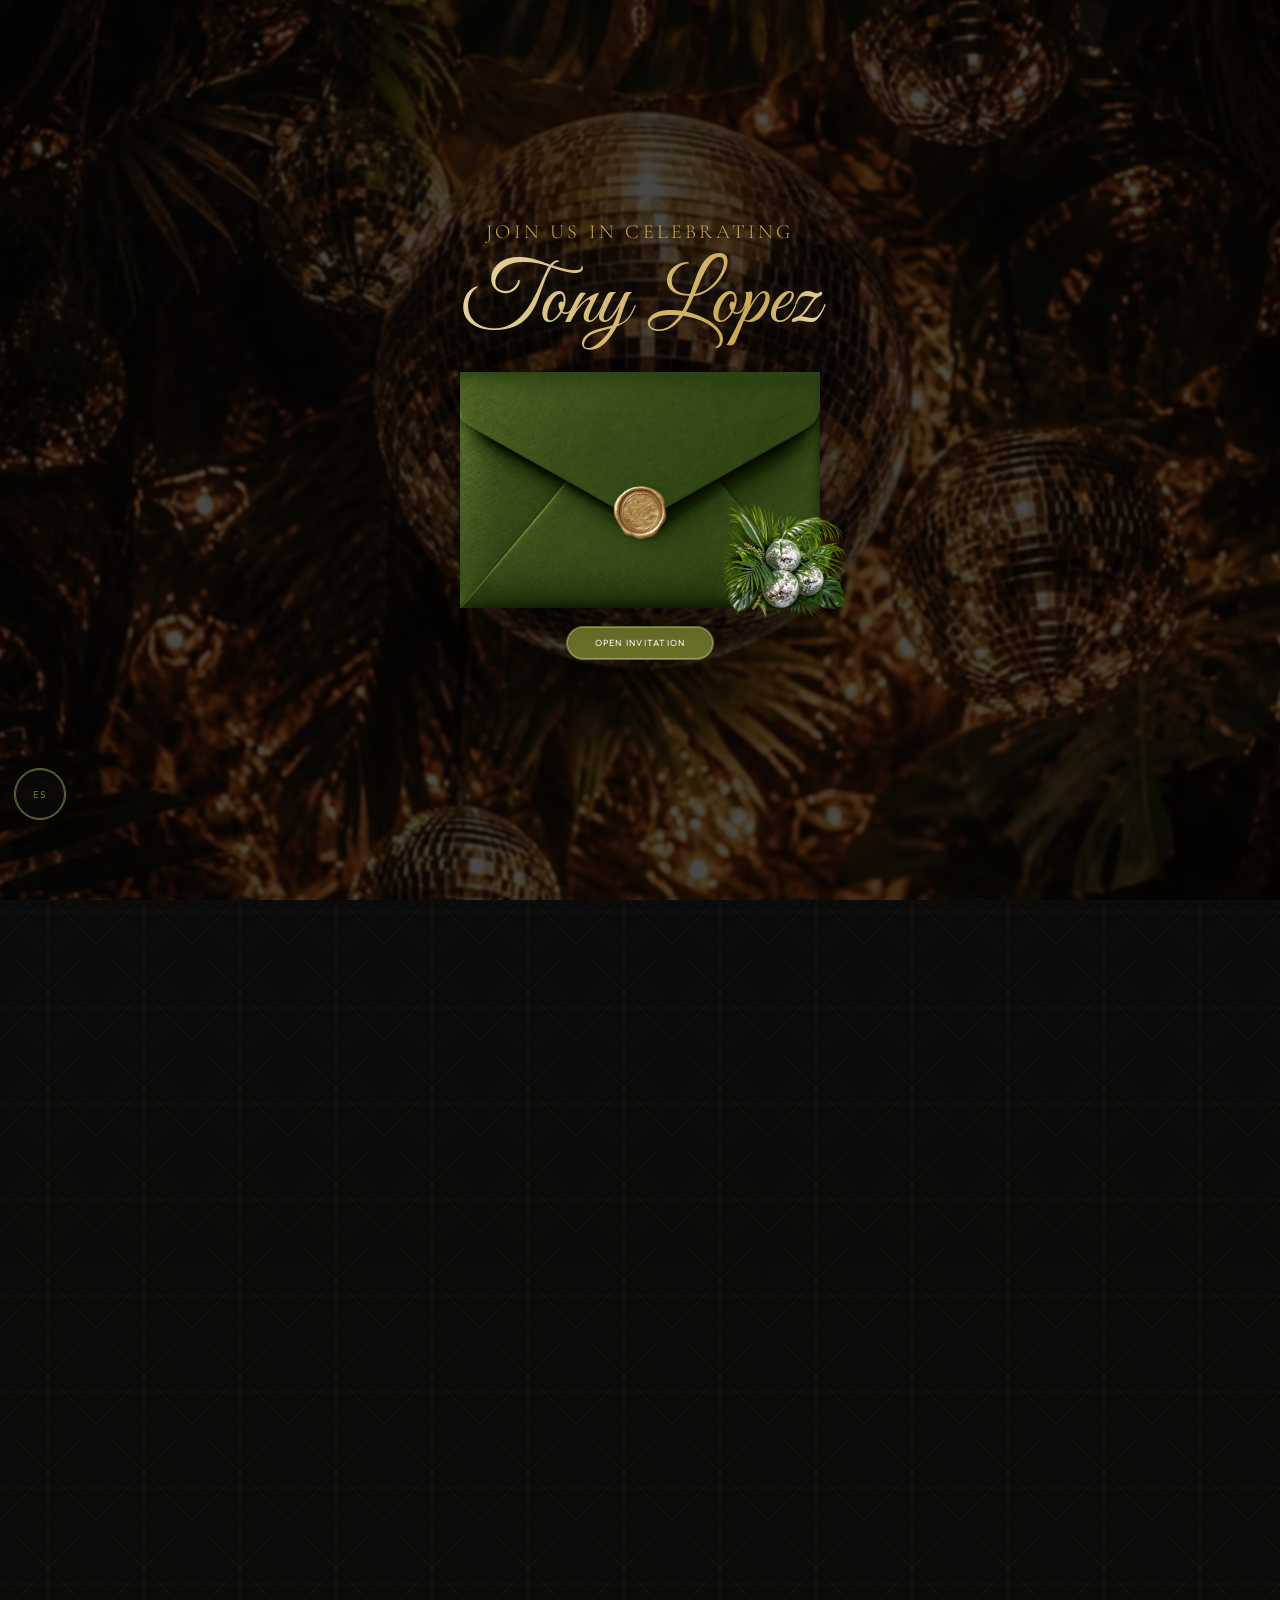
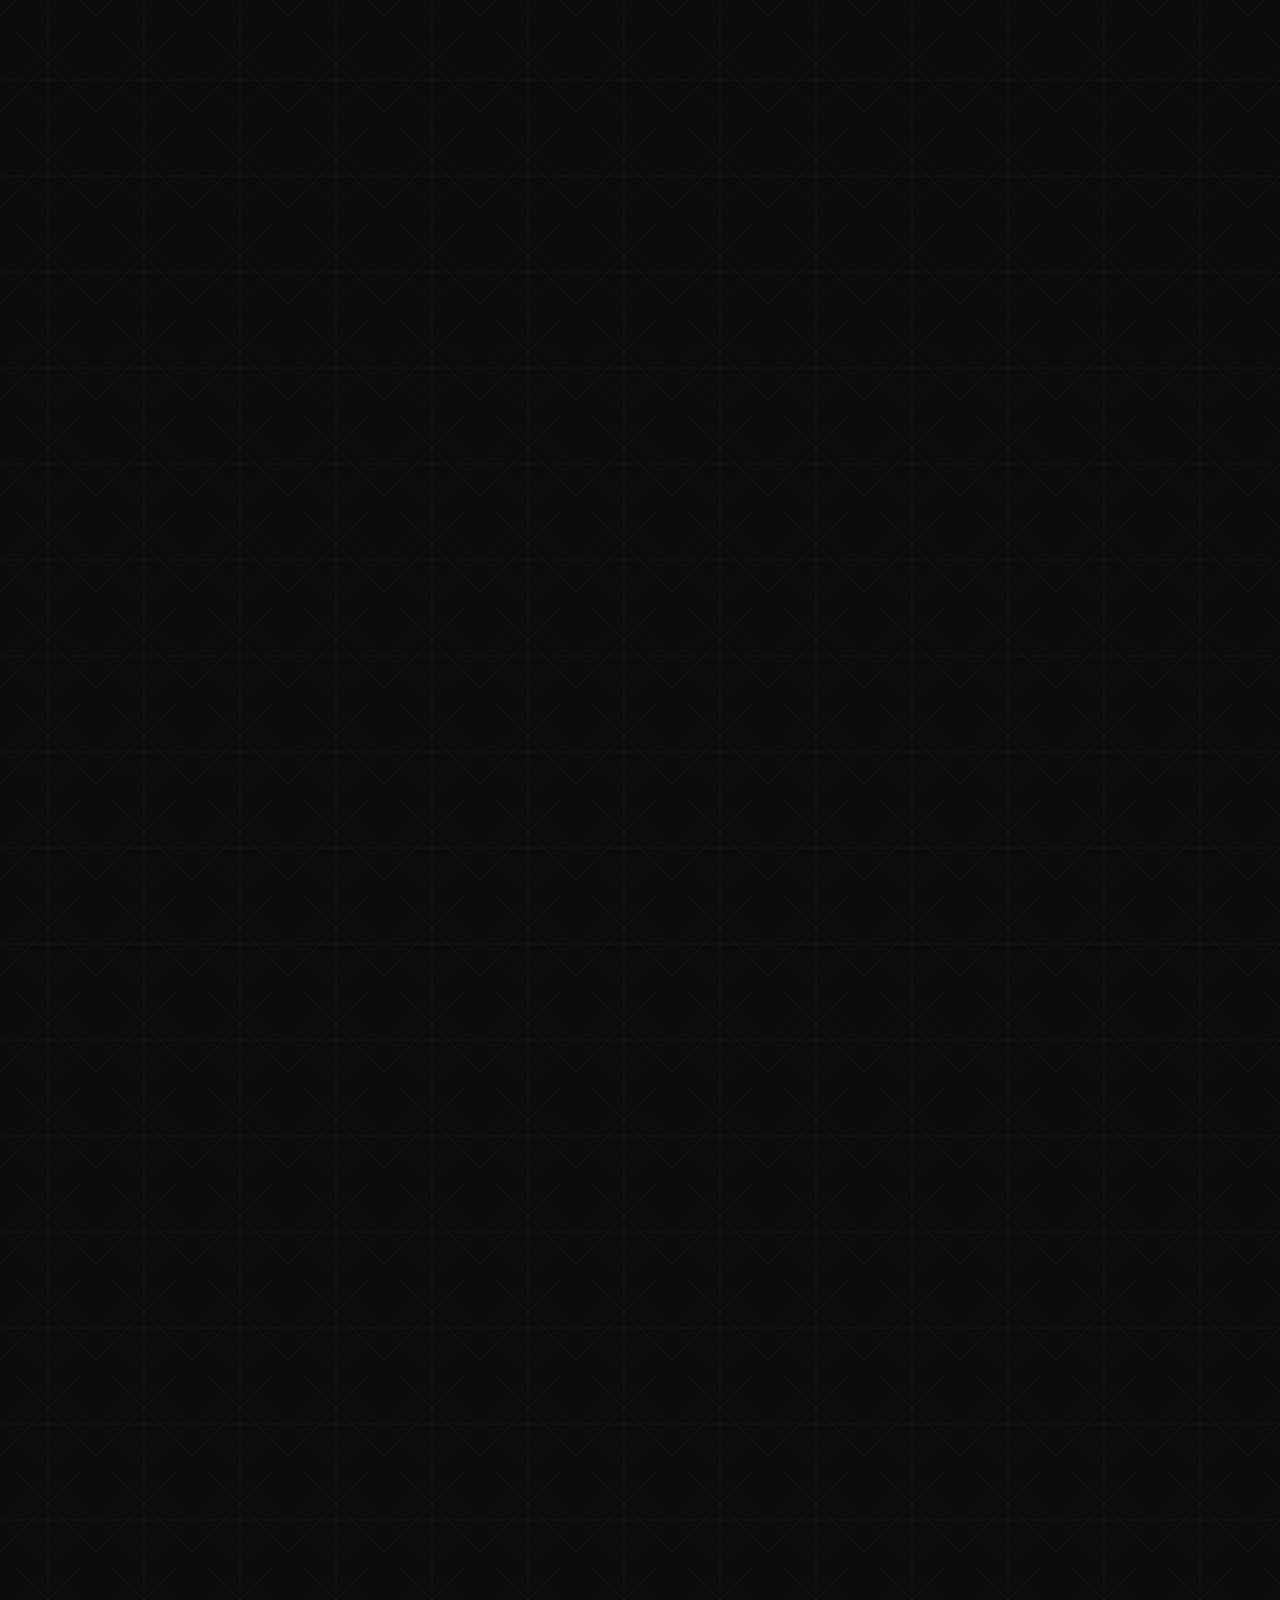
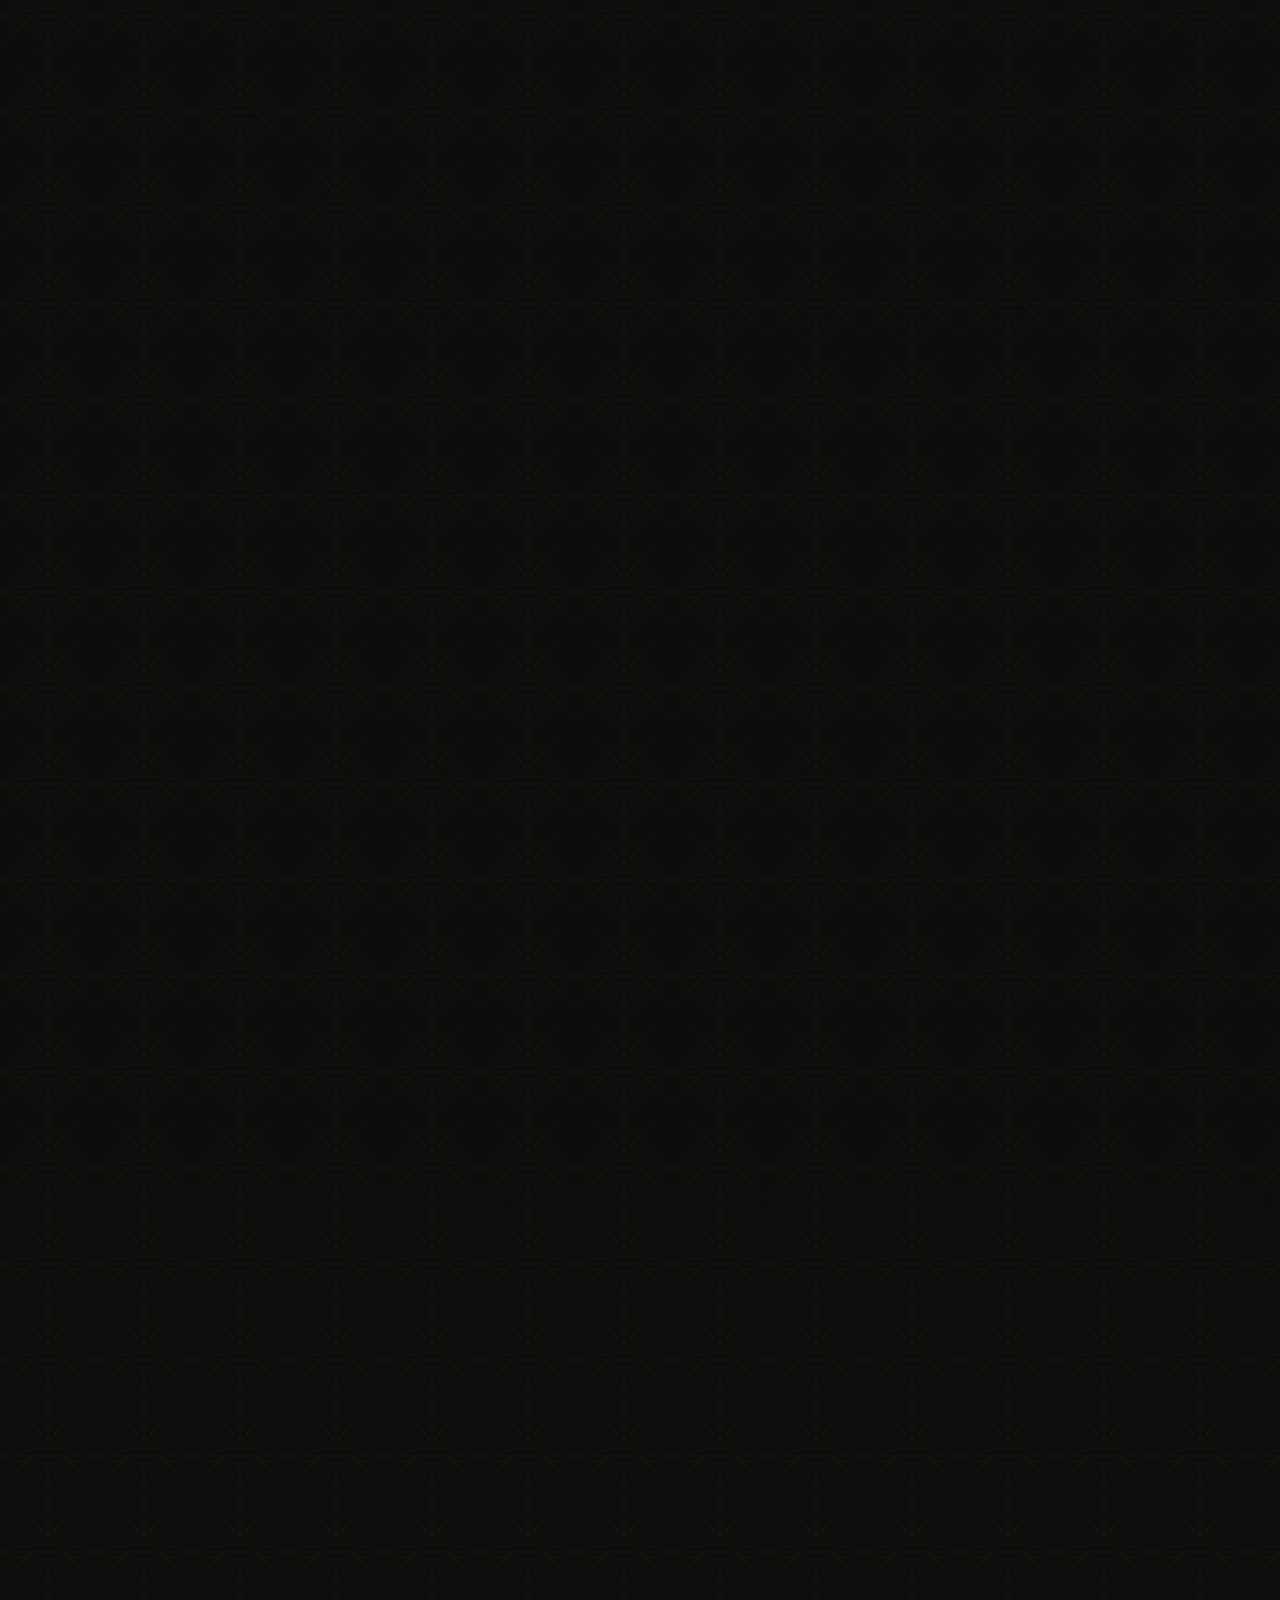
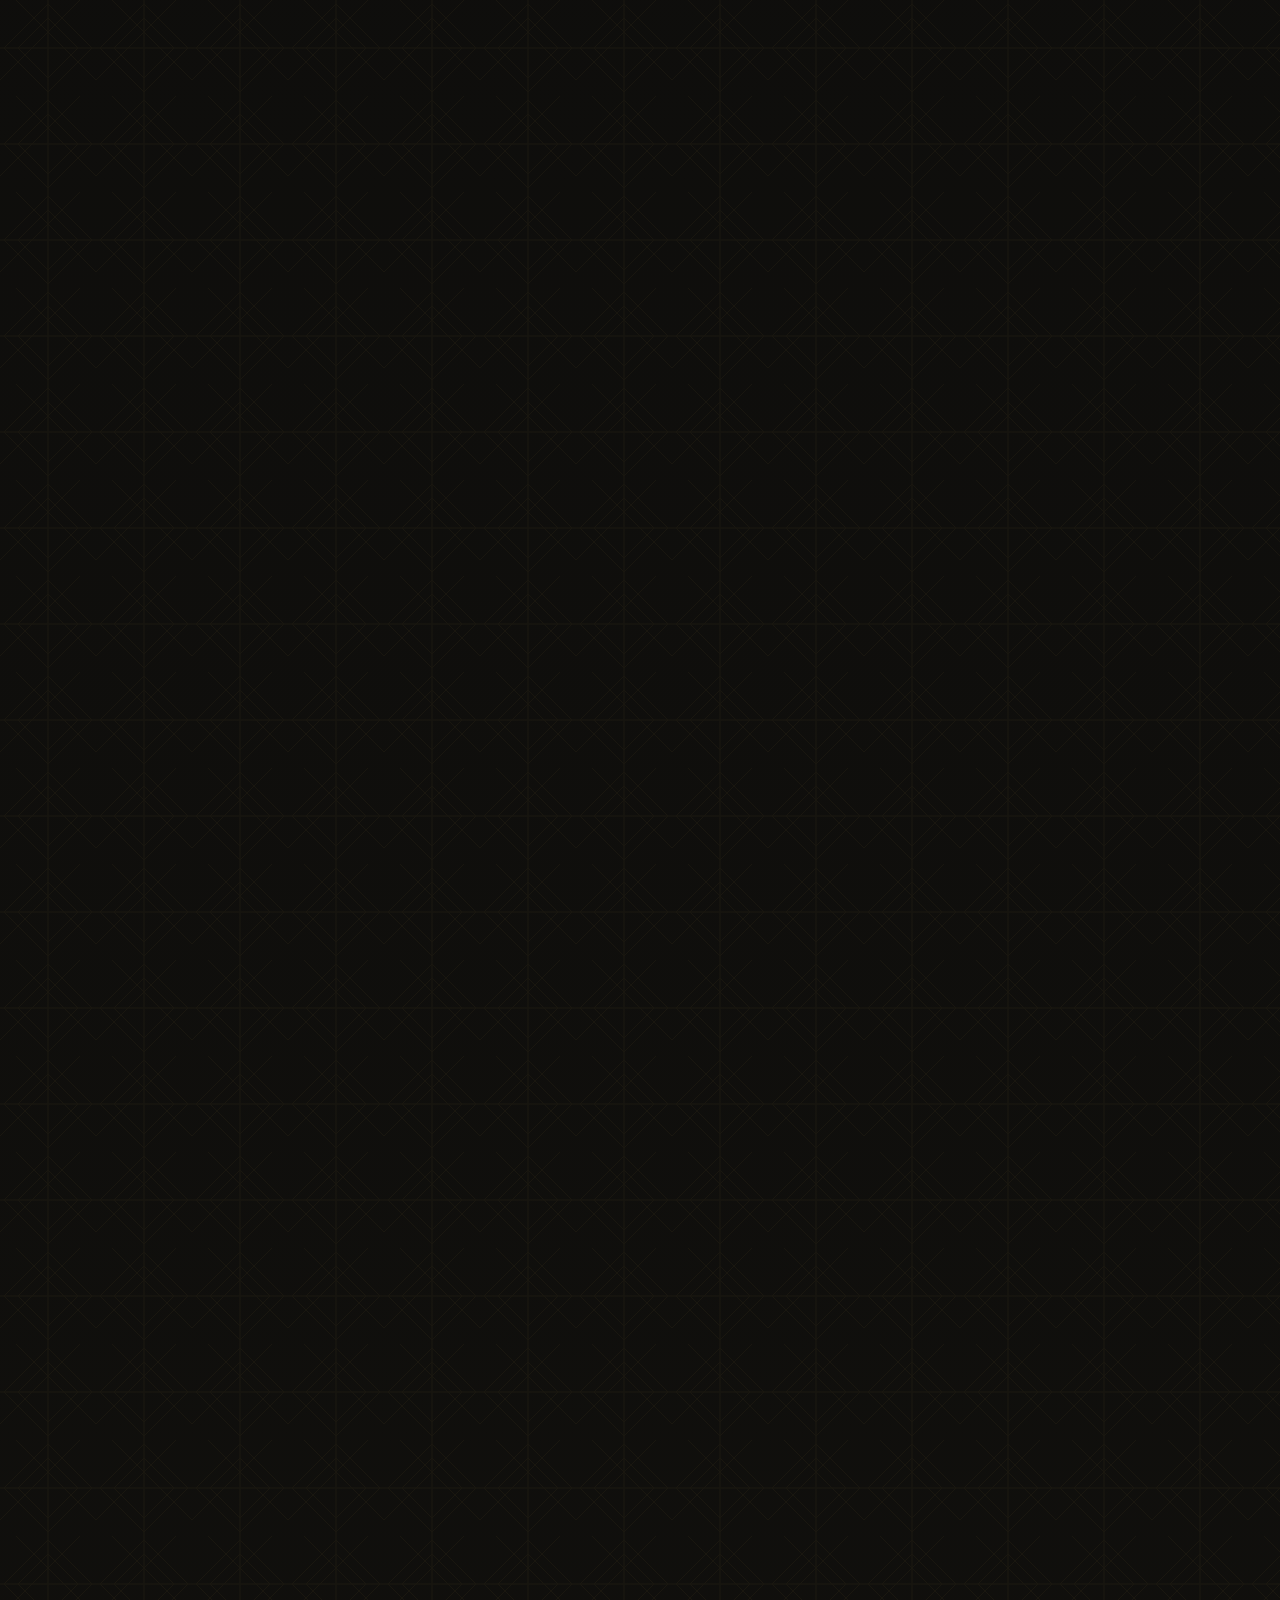
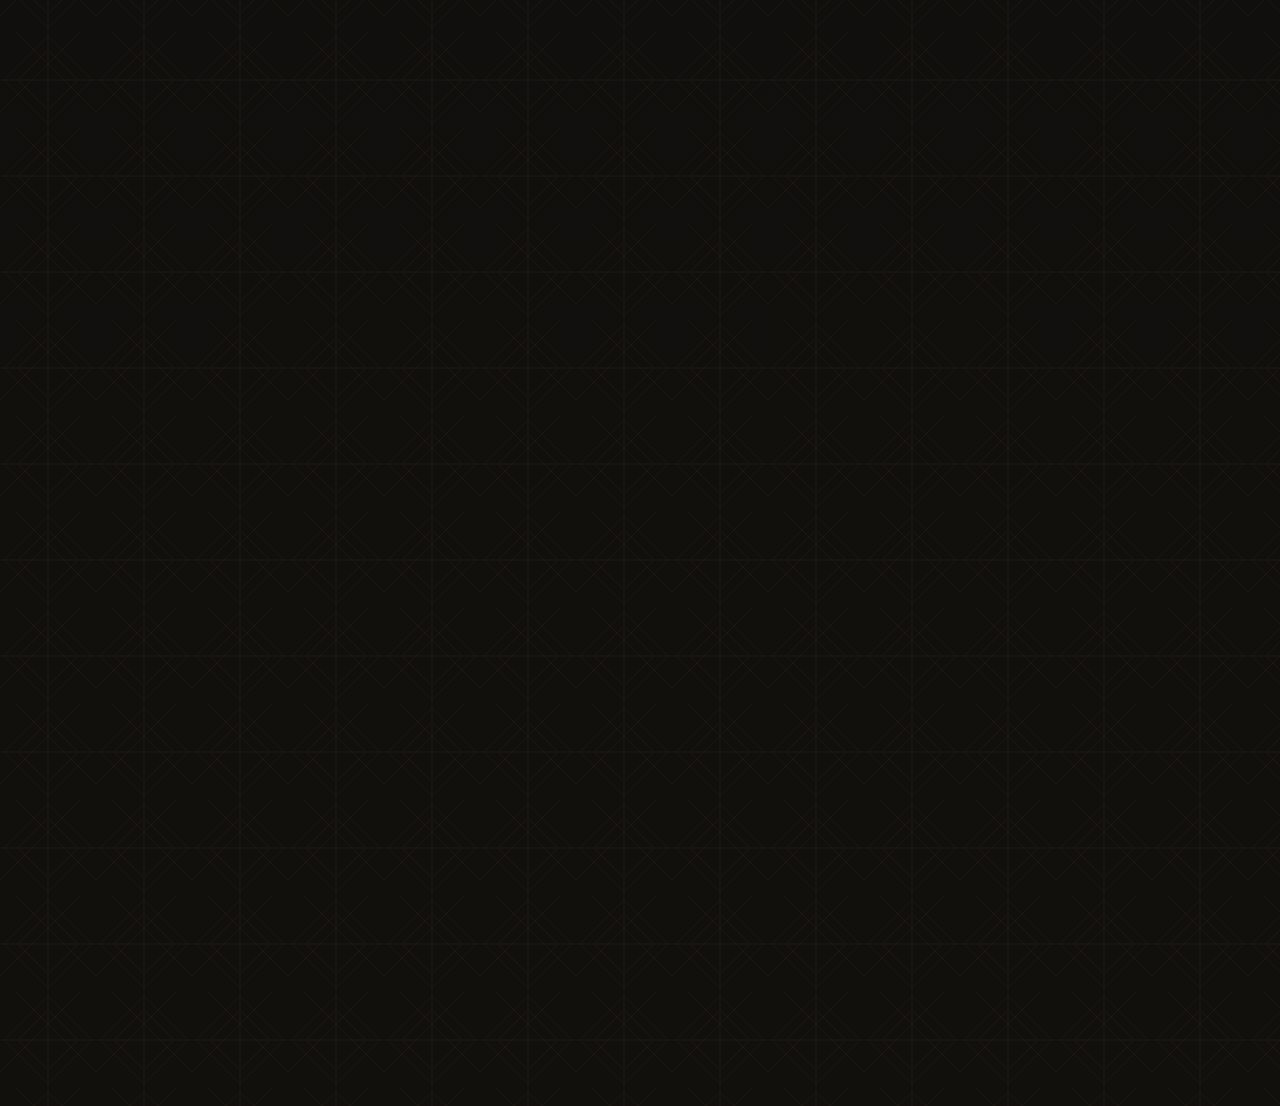
==== index.html @ bfe2ff22 "invitados" ====
<!DOCTYPE html>
<html lang="en">
<head>
    <meta charset="UTF-8">
    <meta name="viewport" content="width=device-width, initial-scale=1.0">
    <meta name="author" content="Two Design">
    <title>Tony Lopez</title>
  <meta name="description" content="Invitación al cumpleaños número 27 de Tony Lopez. Te esperamos el 24 de octubre de 2026 en Tony's Home, Clermont, Florida.">

  <!-- Open Graph (WhatsApp, Facebook) -->
  <meta property="og:title" content="Happy Birthday Tony">
  <meta property="og:description" content="Join us as we celebrate Tony Lopez’s 27th birthday on October 24, 2026">
  <meta property="og:image" content="https://images.pexels.com/photos/39740604/pexels-photo-39740604.png">
  <meta property="og:image:type" content="image/jpeg">
  <meta property="og:url" content="https://tonylopez.thetwodesign.com">
  <meta property="og:type" content="website">

  <!-- Twitter/X -->
  <meta name="twitter:card" content="summary_large_image">
  <meta name="twitter:title" content="Happy Birthday Tony">
  <meta name="twitter:description" content="Join us as we celebrate Tony Lopez’s 27th birthday on October 24, 2026">

    <link rel="preconnect" href="https://fonts.googleapis.com">
    <link rel="preconnect" href="https://fonts.gstatic.com" crossorigin>
    <link href="https://fonts.googleapis.com/css2?family=Cormorant+Garamond:ital,wght@0,300;0,400;0,500;0,600;1,300;1,400&amp;family=Great+Vibes&amp;family=Outfit:wght@300;400;500;600&amp;display=swap" rel="stylesheet">
    <link rel="stylesheet" href="https://cdnjs.cloudflare.com/ajax/libs/font-awesome/6.5.2/css/all.min.css" crossorigin="anonymous" referrerpolicy="no-referrer">
    <script src="https://cdn.lordicon.com/lordicon.js"></script>
    <link rel="stylesheet" href="styles.css">
</head>
<body>
    <!-- PORTADA -->
    <section class="portada" id="portada">
        <div class="portada-fondo"></div>
        <div class="portada-contenido">
            <p class="portada-subtitulo" data-i18n="portada_kicker">Acompáñanos a celebrar a</p>
            <h1 class="portada-nombre-principal">Tony Lopez</h1>
            <button type="button" class="portada-sobre-btn" id="portada-envelope-trigger" aria-label="Abrir invitación desde el sobre">
                <img src="images/ENVGATSBY.png" alt="Sobre de invitación" class="portada-sobre-img">
                <img src="images/FH.png" alt="Decoración sobre la invitación" class="portada-fh-img">
            </button>
            <button class="portada-boton" id="btn-abrir" data-i18n="portada_boton">Abrir invitación</button>
        </div>
    </section>

    <!-- CONTENIDO -->
    <main class="invitacion" id="invitacion">
        
        <!-- Hero Invitado -->
        <section class="hero-invitado" id="hero-invitado">
            <div class="hero-invitado-fondo"></div>
            <div class="hero-invitado-contenido">
                <div class="scroll-hint" id="scroll-hint">
                    <span class="scroll-hint-text" data-i18n="scroll_hint">Desliza hacia abajo</span>
                </div>
            </div>
        </section>

        <section class="section names-editorial fade-in-element" id="names">
            <div class="names-grid">
                <div class="names-block">
                    <div class="name-lines">
                        <div>Tony</div>
                        <div>Lopez</div>
                    </div>
                </div>

                <div class="date-vertical">
                        <span>24</span>
                        <span>10</span>
                        <span>26</span>
                </div>
            </div>

                    <p class="names-text" data-i18n="names_text">Veintisiete años de sueños, aprendizajes y momentos inolvidables. Quiero celebrar este nuevo capítulo rodeado de las personas que hacen mi vida más especial.</p>
            <img src="images/FV.png" alt="Decoración de la invitación" class="invitado-decoracion-img">
            <div class="invitado-tarjeta event-card">
                <div class="invitado-contenido">
                    <p class="invitado-mensaje" data-i18n="invitado_mensaje">Qué alegría celebrar contigo</p>
                    <p class="invitado-nombre" id="nombre-invitado">Kayla</p>
                    <p class="invitado-lugares" data-i18n-template="invitado_lugares">Guardamos un lugar para ti: <span id="numero-lugares">1 adulto</span><span id="texto-lugares"></span></p>
                </div>
            </div>
        </section>

        <!-- Sección Invitado -->
        <!-- Cuenta Regresiva -->
        <section class="section countdown-section" id="countdown">
            <div class="countdown-fondo"></div>
            <div class="countdown-overlay"></div>
            <div class="section-inner">
                <h2 class="countdown-titulo" data-i18n="countdown_titulo_simple">¡Solo falta!</h2>
                <div class="countdown" id="countdown-timer">
                    <div class="countdown-item">
                        <span class="countdown-number" id="days">00</span>
                        <span class="countdown-label" data-i18n="countdown_dias">Días</span>
                    </div>
                    <div class="countdown-separator">·</div>
                    <div class="countdown-item">
                        <span class="countdown-number" id="hours">00</span>
                        <span class="countdown-label" data-i18n="countdown_horas">Horas</span>
                    </div>
                    <div class="countdown-separator">·</div>
                    <div class="countdown-item">
                        <span class="countdown-number" id="minutes">00</span>
                        <span class="countdown-label" data-i18n="countdown_min">Min</span>
                    </div>
                    <div class="countdown-separator">·</div>
                    <div class="countdown-item">
                        <span class="countdown-number" id="seconds">00</span>
                        <span class="countdown-label" data-i18n="countdown_seg">Seg</span>
                    </div>
                </div>
                <a href="https://calendar.google.com/calendar/render?action=TEMPLATE&amp;text=Tony%20Lopez%27s%2027th%20Birthday&amp;dates=20261024T160000/20261024T200000&amp;ctz=America%2FNew_York&amp;details=Tony%20Lopez%27s%2027th%20birthday&amp;location=3029%20Ambersweet%20Pl%2C%20Clermont%2C%20FL%2034711" target="_blank" class="btn-calendar" data-i18n="btn_calendar">
                    Agregar al calendario
                </a>
            </div>
        </section>

        <section class="section bendiciones-section visible is-visible" id="bendiciones" style="--reveal-order: 3;">
            <div class="bendiciones-fondo"></div>
            <div class="events-overlay"></div>
            <div class="bendiciones-tarjeta">
                <img src="images/FH.png" alt="Decoración de cumpleaños" class="bendiciones-fh-img">
                <div class="bendiciones-contenido">
                    <p class="bendiciones-texto" data-i18n="nuevo_texto">¡Tony cumple 27! Vamos a celebrarlo con buena vibra, risas, música y todos los que hacen la vida más divertida.</p>
                    <h2 class="bendiciones-nombre" data-i18n="nuevo_titulo">¡Brindemos por Tony!</h2>
                </div>
            </div>
        </section>

        <!-- Agenda -->
        <section class="section agenda-section" id="agenda">
            <div class="agenda-panel">
                <h2 class="itinerary-title">
                    <span class="itinerary-inicial">I</span><span class="itinerary-resto">tinerario</span>
                </h2>

                <div class="agenda-itinerary">
                    <article class="itinerary-item">
                        <div class="itinerary-icon" aria-hidden="true"><lord-icon src="https://cdn.lordicon.com/ltzchyzq.json" trigger="loop" stroke="light" colors="primary:#B7C85A,secondary:#F5EDD6"></lord-icon></div>
                        <p class="itinerary-name" data-i18n="itinerary_item_1">Cócteles de bienvenida</p>
                        <p class="itinerary-time">4:00 PM - 4:30 PM</p>
                        <p class="itinerary-divider" aria-hidden="true">|</p>
                    </article>

                    <article class="itinerary-item">
                        <div class="itinerary-icon" aria-hidden="true"><lord-icon src="https://cdn.lordicon.com/yvgmrqny.json" trigger="loop" stroke="light" colors="primary:#B7C85A,secondary:#F5EDD6"></lord-icon></div>
                        <p class="itinerary-name" data-i18n="itinerary_item_2">Formalidades - Brindis de celebración</p>
                        <p class="itinerary-time">4:30 PM - 5:00 PM</p>
                        <p class="itinerary-divider" aria-hidden="true">|</p>
                    </article>

                    <article class="itinerary-item">
                        <div class="itinerary-icon" aria-hidden="true"><lord-icon src="https://cdn.lordicon.com/uxkdjajd.json" trigger="loop" stroke="light" colors="primary:#B7C85A,secondary:#F5EDD6"></lord-icon></div>
                        <p class="itinerary-name" data-i18n="itinerary_item_3">Servicio de cena</p>
                        <p class="itinerary-time">5:00 PM</p>
                        <p class="itinerary-divider" aria-hidden="true">|</p>
                    </article>

                    <article class="itinerary-item">
                        <div class="itinerary-icon" aria-hidden="true"><lord-icon src="https://cdn.lordicon.com/jjqwsavk.json" trigger="loop" stroke="light" colors="primary:#B7C85A,secondary:#F5EDD6"></lord-icon></div>
                        <p class="itinerary-name" data-i18n="itinerary_item_4">Baile</p>
                        <p class="itinerary-time">5:30 PM</p>
                        <p class="itinerary-divider" aria-hidden="true">|</p>
                    </article>

                    <article class="itinerary-item">
                        <div class="itinerary-icon" aria-hidden="true"><lord-icon src="https://cdn.lordicon.com/xvtustao.json" trigger="loop" stroke="light" colors="primary:#B7C85A,secondary:#F5EDD6"></lord-icon></div>
                        <p class="itinerary-name" data-i18n="itinerary_item_5">Corte del pastel</p>
                        <p class="itinerary-time">6:00 PM</p>
                        <p class="itinerary-divider" aria-hidden="true">|</p>
                    </article>

                    <article class="itinerary-item">
                        <div class="itinerary-icon" aria-hidden="true"><lord-icon src="https://cdn.lordicon.com/jjqwsavk.json" trigger="loop" stroke="light" colors="primary:#B7C85A,secondary:#F5EDD6"></lord-icon></div>
                        <p class="itinerary-name" data-i18n="itinerary_item_6">Baile</p>
                        <p class="itinerary-time">6:15 PM - 8:00 PM</p>
                        <p class="itinerary-divider" aria-hidden="true">|</p>
                    </article>

                    <article class="itinerary-item">
                        <div class="itinerary-icon" aria-hidden="true"><lord-icon src="https://cdn.lordicon.com/jbbaiwhg.json" trigger="loop" stroke="light" colors="primary:#B7C85A,secondary:#F5EDD6"></lord-icon></div>
                        <p class="itinerary-name">Despedida</p>
                        <p class="itinerary-time">8:00 PM</p>
                    </article>
                </div>
            </div>
        </section>

        <section class="section section-separador" id="separador-itinerario" aria-label="Separador visual">
                    <img src="images/FS1.jpeg" alt="Separador visual" class="separador-foto-img" loading="lazy">
        </section>

        <!-- Recepción -->
        <section class="section events-section" id="events">
            <div class="events-fondo"></div>
            <div class="events-overlay"></div>
            <div class="events-container">
                <div class="events-script-shield" hidden></div>
                <div class="event-card" hidden>
                    <div class="event-icon zoom-in-element">
                        <img src="images/VENUE.png" alt="Lugar de bendición" class="event-photo-icon">
                    </div>
                    <h3 class="event-titulo" data-i18n="evento1_titulo">
                        <span class="event-inicial">B</span><span class="event-resto">endición del Negocio</span>
                    </h3>
                    <p class="event-time">1:00 PM</p>
                    <p class="event-lugar" data-i18n="evento1_lugar">Tony's Home</p>
                    <p class="event-direccion">3029 Ambersweet Pl, Clermont, FL 34711, United States</p>
                    <p class="event-note" data-i18n="event_note">Por favor, estaciona al borde de la calle frente a la casa. Si se llena, estaciona en la casa club y llama a Tony al 646 462 0346 para que pase por ti.</p>
                    <a href="https://maps.app.goo.gl/omoCm7fXArRfcXnv6" target="_blank" class="btn-location" data-i18n="btn_location">Ver ubicación</a>
                </div>

                <div class="event-card">
                    <div class="event-icon zoom-in-element" hidden>
                        <img src="images/VENUE2.png" alt="Lugar de celebración" class="event-photo-icon" hidden>
                    </div>
                    <h3 class="event-titulo" data-i18n="evento2_titulo">
                        <span class="event-inicial">R</span><span class="event-resto">ecepción</span>
                    </h3>
                    <p class="event-time">4:00 PM</p>
                    <p class="event-lugar">Tony's Home</p>
                    <p class="event-direccion">3029 Ambersweet Pl, Clermont, FL 34711, United States</p>
                    <p class="event-note" data-i18n="event_note">Por favor, estaciona al borde de la calle frente a la casa. Si se llena, estaciona en la casa club y llama a Tony al 646 462 0346 para que pase por ti.</p>
                    <a href="https://maps.app.goo.gl/omoCm7fXArRfcXnv6" target="_blank" class="btn-location" data-i18n="btn_location">Ver ubicación</a>
                </div>
            </div>
        </section>

        <!-- Código de vestimenta -->
        <section class="section dresscode-section" id="dresscode">
            <div class="dresscode-fondo"></div>
            <div class="events-overlay"></div>
            <div class="section-inner dresscode-inner">
                <img src="images/FV.png" alt="Decoración de la invitación" class="dresscode-fv-img">
                <div class="dresscode-gifts-block" id="dresscode-block">
                    <img src="images/DRESSCODE.png" alt="Icono código de vestimenta" class="dresscode-icon">
                    <h2 class="dresscode-title" data-i18n="dresscode_title">Código de vestimenta</h2>

                    <p class="dresscode-text" data-i18n="dresscode_text">Esta noche merece tu mejor versión. Te invitamos a vestir en Gala Formal para celebrar juntos este gran momento.</p>
                    <a href="https://www.pinterest.com/search/pins/?q=great%20gatsby%20party%20outfits&rs=typed" target="_blank" rel="noopener noreferrer" class="btn-dresscode hidden" data-i18n="btn_dresscode" aria-hidden="true" tabindex="-1">Ideas de Vestuario</a>
                </div>

                <div class="dresscode-gifts-block" id="gifts">
                    <div class="itinerary-icon" aria-hidden="true"><lord-icon src="https://cdn.lordicon.com/mylmgesm.json" trigger="loop" stroke="light" colors="primary:#B7C85A,secondary:#F5EDD6"></lord-icon></div>
                    <h2 class="gifts-title" data-i18n="gifts_title">
                        <span class="gifts-title-inicial">R</span><span class="gifts-title-resto">egalo</span>
                    </h2>

                    <p class="gifts-text" data-i18n="gifts_text">Tu presencia es el mejor regalo. Si deseas obsequiarle algo a Tony, cualquier detalle elegido con cariño será recibido con mucha alegría.</p>
                </div>
            </div>
        </section>

        <section class="section section-separador" id="separador-regalos" aria-label="Separador visual">
                    <img src="images/FS2.jpeg" alt="Separador visual" class="separador-foto-img" loading="lazy">
        </section>

        <section class="section album-section events-section" id="album">
            <div class="events-fondo"></div>
            <div class="events-overlay"></div>
            <div class="section-inner album-inner">
                <h2 class="album-title" data-i18n="album_title">
                    <span class="album-title-inicial">Á</span><span class="album-title-resto">lbum</span>
                    <span class="album-title-space"></span>
                    <span class="album-title-inicial">D</span><span class="album-title-resto">igital</span>
                </h2>
                <p class="album-text" data-i18n="album_text">Revive cada momento especial, sube tus fotos y comparte los recuerdos de este gran día.</p>
                <div class="album-qr">
                    <img src="https://api.qrserver.com/v1/create-qr-code/?size=500x500&amp;margin=10&amp;data=https%3A%2F%2Fdrive.google.com%2Fdrive%2Ffolders%2F1IuFrhKXi-MfUAtAPEb81woQ77HHS5Rht%3Fusp%3Ddrive_link" alt="QR Álbum Digital" class="album-qr-img">
                    <p class="album-qr-label" data-i18n="album_qr_label">Escanea para abrir</p>
                    <a href="https://drive.google.com/drive/folders/1IuFrhKXi-MfUAtAPEb81woQ77HHS5Rht?usp=drive_link" target="_blank" class="btn-album" data-i18n="btn_album">Subir fotos</a>
                </div>
                <div class="playlist-media-wrap">
                    <article class="playlist-block">
                        <h2 class="playlist-title" data-i18n="playlist_title">
                            <span class="playlist-title-inicial">P</span><span class="playlist-title-resto">laylist</span>
                        </h2>
                        <p class="playlist-text" data-i18n="playlist_text">Ayúdame a crear la playlist perfecta para esta noche. Agrega esa canción que no puede faltar.</p>
                        <a href="https://open.spotify.com/playlist/2GyheRDXc03NrWmDrMn8om?si=b7db4a553e364def&amp;pt=3bb9fa47842256525ff44198a8adc826" target="_blank" class="btn-playlist" data-i18n="btn_playlist">Agregar canción</a>
                    </article>
                </div>
            </div>
        </section>

        <section class="section section-separador" id="separador-wishes" aria-label="Separador visual">
                    <img src="images/FS3.jpeg" alt="Separador visual" class="separador-foto-img" loading="lazy">
        </section>

        <!-- Buenos Deseos -->
        <section class="section wishes-section" id="wishes-section">
            <div class="wishes-fondo"></div>
            <div class="events-overlay"></div>
            <div class="section-inner wishes-inner">
                <div class="wishes-icon zoom-in-element" hidden>
                    <lord-icon src="https://cdn.lordicon.com/okgbpdra.json" trigger="loop" stroke="light" colors="primary:#6B7228,secondary:#F5EDD6"></lord-icon>
                </div>

                <h2 class="wishes-title" data-i18n="wishes_title">
                    <span class="wishes-title-inicial">B</span><span class="wishes-title-resto">uenos</span>
                    <span class="wishes-title-space"></span>
                    <span class="wishes-title-inicial">D</span><span class="wishes-title-resto">eseos</span>
                </h2>

                <p class="wishes-text" data-i18n="wishes_text">Déjale a Tony un mensaje bonito para recordar siempre esta celebración.</p>

                <div class="wishes-actions">
                    <div class="wishes-buttons">
                        <button type="button" class="btn-wish-toggle" onclick="toggleWishForm()" data-i18n="btn_wish_open">Déjame tu deseo</button>
                        <button type="button" class="btn-wish-toggle" onclick="toggleWishes()" data-i18n="btn_wish_read">Leer buenos deseos</button>
                    </div>

                    <div id="wish-form-panel" class="wish-panel hidden">
                        <form id="wish-form" class="wish-form" onsubmit="return submitWish(event)">
                            <div class="wish-field">
                                <label for="wish-name" data-i18n="wish_label_nombre">Nombre</label>
                                <input type="text" id="wish-name" name="name" placeholder="Tu nombre" data-i18n-placeholder="wish_placeholder_nombre" required>
                            </div>
                            <div class="wish-field">
                                <label for="wish-message" data-i18n="wish_label_deseo">Deseo</label>
                                <textarea id="wish-message" name="message" placeholder="Escribe tu mensaje" data-i18n-placeholder="wish_placeholder_deseo" rows="5" required></textarea>
                            </div>
                            <button type="submit" class="btn-wish-submit" data-i18n="btn_wish_submit">Enviar deseo</button>
                            <p id="wish-status" class="wish-status" aria-live="polite"></p>
                        </form>
                    </div>

                    <div id="wishes" class="wishes-list hidden">
                        <p class="wishes-empty">Aún no hay deseos. Sé el primero en dejarme uno.</p>
                    </div>
                </div>
                <img src="images/FH.png" alt="Decoración de la invitación" class="wishes-rsvp-fv-img">
            </div>
        <!-- Confirmación de Asistencia -->
            <div class="section-inner rsvp-inner">
                <div class="rsvp-panel">
                    <!--
                    <div class="rsvp-icon zoom-in-element">
                        <lord-icon src="https://cdn.lordicon.com/unkasvor.json" trigger="loop" stroke="light" colors="primary:#C9A84C,secondary:#E8D5A3"></lord-icon>
                    </div>
                    -->

                    <h2 class="rsvp-title" data-i18n="rsvp_title">
                        <span class="rsvp-title-palabra">
                            <span class="rsvp-title-inicial">C</span><span class="rsvp-title-resto">onfirmar</span>
                        </span>
                        <span class="rsvp-title-space"></span>
                        <span class="rsvp-title-palabra">
                            <span class="rsvp-title-inicial">A</span><span class="rsvp-title-resto">sistencia</span>
                        </span>
                    </h2>

                    <p class="rsvp-intro" data-i18n="rsvp_intro">Será genial contar contigo en la celebración de Tony. Por favor, confirma antes del 9 de octubre.</p>

                    <form id="rsvp-form" class="rsvp-form" novalidate>
                        <div class="form-group">
                            <label for="rsvp-name">Nombre del invitado</label>
                            <input type="text" id="rsvp-name" name="name" value="Nombre del Invitado" readonly>
                        </div>

                        <div class="form-group">
                            <p class="rsvp-label" data-i18n="rsvp_label_asistencia">Asistirás</p>
                            <div class="rsvp-response-group">
                                <label class="rsvp-radio-option" for="rsvp-response-yes">
                                    <input type="radio" id="rsvp-response-yes" name="attendance" value="yes">
                                    <span data-i18n="rsvp_si">Sí, con mucho gusto</span>
                                </label>
                                <label class="rsvp-radio-option" for="rsvp-response-no">
                                    <input type="radio" id="rsvp-response-no" name="attendance" value="no">
                                    <span data-i18n="rsvp_no">No, lamentablemente no podré</span>
                                </label>
                            </div>
                        </div>

                        <div class="form-group" id="guest-count-wrapper" style="display: none;">
                            <label for="guest-count" data-i18n="rsvp_label_pases">Passes</label>
                            <select id="guest-count" name="guests">
                                <option value="1">1 adulto</option>
                                <option value="2">2 adultos</option>
                                <option value="3">3 adultos</option>
                                <option value="4">4 adultos</option>
                                <option value="5">5 adultos</option>
                                <option value="6">6 adultos</option>
                            </select>
                        </div>

                        <button type="submit" class="btn-rsvp" id="rsvp-submit" data-i18n="btn_rsvp">Confirmar asistencia</button>
                    </form>

                    <div id="rsvp-success" class="rsvp-success rsvp-final-container" style="display: none;">
                        <p id="rsvp-final-message">Gracias por confirmar tu asistencia. Este mensaje quedará visible de forma permanente.</p>
                    </div>
                </div>
            </div>
        </section>

         <section class="section section-separador section-separador-rotativo" id="separador-rotativo" aria-label="Separador visual rotativo" data-rotativo-images="images/FR1.jpeg,images/FR2.jpeg,images/FR3.jpeg,images/FR4.jpeg" data-rotativo-positions="50% center,50% center,50% center,50% center">
             <img src="images/FR1.jpeg" alt="Separador visual" class="separador-foto-img" loading="lazy">
        </section>

        <section id="frase-final" class="section final-cierre-section">
            <div class="final-cierre-fondo"></div>
            <div class="events-overlay"></div>
            <div class="section-inner final-cierre-inner">
                <article class="frase-card">
                <p class="frase-texto" data-i18n="frase_final">27 años, muchas historias y toda una vida por disfrutar. ¡Que siga la celebración!</p>
                </article>
            </div>
        </section>

        <div class="trayectoria-lightbox" id="trayectoria-lightbox" aria-hidden="true">
            <button type="button" class="trayectoria-lightbox-close" id="trayectoria-lightbox-close" aria-label="Cerrar">&times;</button>
            <button type="button" class="trayectoria-lightbox-nav prev" id="trayectoria-prev" aria-label="Foto anterior">&#10094;</button>
            <img id="trayectoria-lightbox-img" src="" alt="Foto ampliada de Mi Trayectoria">
            <button type="button" class="trayectoria-lightbox-nav next" id="trayectoria-next" aria-label="Foto siguiente">&#10095;</button>
        </div>

        <footer id="footer" class="footer">
            <div id="social-icons">
                <a href="https://wa.me/50236011737" target="_blank" rel="noopener noreferrer" aria-label="WhatsApp">
                    <i class="fab fa-whatsapp"></i>
                </a>
                <a href="https://www.facebook.com/thetwodesign" target="_blank" rel="noopener noreferrer" aria-label="Facebook">
                    <i class="fab fa-facebook"></i>
                </a>
                <a href="https://www.instagram.com/thetwodesign" target="_blank" rel="noopener noreferrer" aria-label="Instagram">
                    <i class="fab fa-instagram"></i>
                </a>
            </div>

            <div class="footer-logo">
                <img id="footer-logo" alt="Logo de la empresa" src="images/logo.png">
            </div>
        </footer>
    </main>

    <div class="music-fab" id="music-fab" aria-live="polite">
        <audio id="musica-audio" loop>
            <source src="audio/cancion.mp3" type="audio/mpeg">
        </audio>
        <button id="musica-btn" class="music-fab-btn" type="button" aria-label="Pausar música" aria-pressed="true">
            <i class="fa-solid fa-volume-high music-fab-icon-on" aria-hidden="true"></i>
            <i class="fa-solid fa-volume-xmark music-fab-icon-off" aria-hidden="true"></i>
        </button>
    </div>

    <script src="config.js"></script>
    <script src="guest-seeds.js"></script>
    <script src="script.js"></script>
    <script type="module" src="database.js"></script>
</body>
</html>
---- styles.css ----
:root {
    --bg: #000000;
    --ink: #0D0D0D;
    --rose: #C9A84C;
    --light: #E8D5A3;
    --rose-dark: #C9A84C;
    --rose-deep: #0a0a0a;
    --gold-1: #E8D5A3;
    --gold-2: #E8D5A3;
    --gold-3: #C9A84C;
    --line: rgba(13, 40, 64, 0.18);
    --card: rgba(255, 255, 255, 0.75);
    --white: #ffffff;
    --title-rose-gradient: linear-gradient(120deg, #C9A84C 0%, #E8D5A3 25%, #C9A84C 50%, #E8D5A3 75%, #C9A84C 100%);
    --cursive: "Great Vibes", cursive;
    --title: "Cormorant Garamond", serif;
    --text: "Outfit", sans-serif;
    --sans: "Outfit", sans-serif;
    --section-space: clamp(52px, 8.5vh, 90px);
    --section-space-mobile: clamp(40px, 7vh, 40px);
    --title-size: clamp(2.3rem, 8vw, 3.3rem);
    --body-size: clamp(1.05rem, 2.2vw, 1.18rem);
}

/* Global rose-gold titles (countdown excluded) */
.invitado-nombre,
.dresscode-title,
.moodboard-subtitulo,
.gifts-title,
.media-share-title,
.rsvp-title,
.frase-texto,
.playlist-title {
    font-family: var(--cursive) !important;
    background: var(--title-rose-gradient) !important;
    background-size: 200% auto;
    -webkit-background-clip: text !important;
    background-clip: text !important;
    color: transparent !important;
    -webkit-text-fill-color: transparent !important;
    animation: none !important;
    text-shadow: 0 1px 2px rgba(0, 0, 0, 0.08);
}

.itinerary-title, .event-titulo, .trayectoria-title, .wishes-title {
   font-family: var(--cursive) !important;
    background-size: 200% auto;
    -webkit-background-clip: text !important;
    background-clip: text !important;
    color: transparent !important;
    -webkit-text-fill-color: transparent !important;
    animation: none !important;
}

.event-inicial,
.event-resto,
.itinerary-inicial,
.itinerary-resto,
.gifts-title-inicial,
.gifts-title-resto,
.playlist-title-inicial,
.playlist-title-resto,
.dresscode-title-inicial,
.dresscode-title-resto,
.media-share-inicial,
.media-share-resto,
.wishes-title-inicial,
.wishes-title-resto,
.rsvp-title-inicial,
.rsvp-title-resto,
.frase-texto span {
    background: none !important;
    -webkit-background-clip: initial !important;
    background-clip: initial !important;
    color: inherit !important;
    -webkit-text-fill-color: inherit !important;
    animation: none !important;
}

*,
*::before,
*::after {
    box-sizing: border-box;
}

html,
body {
    margin: 0;
    padding: 0;
    overflow-x: hidden;
    overflow-y: auto;
    overscroll-behavior-y: auto;
    scroll-behavior: auto;
}

body {
    background-color: var(--bg);
    background-image: none;
    color: var(--ink);
    font-family: var(--text);
    touch-action: pan-y;
    -webkit-overflow-scrolling: touch;
}

@media (max-width: 700px) {
    html.js-anim .section,
    html.js-anim .separator,
    html.js-anim .footer,
    html.js-anim .fade-in-element {
        transition-duration: .45s !important;
    }

    html.js-anim .section.visible h2,
    html.js-anim .section.visible h3,
    html.js-anim .section.visible p,
    html.js-anim .section.visible label,
    html.js-anim .section.visible .itinerary-item,
    html.js-anim .section.visible .wishes-actions,
    html.js-anim .section.visible .rsvp-form,
    html.js-anim .section.visible .rsvp-panel,
    html.js-anim .section.visible .dresscode-gifts-block,
    html.js-anim .section.visible .invitado-tarjeta,
    html.js-anim .section.visible .bendiciones-tarjeta {
        animation-duration: .45s !important;
    }
}

img {
    max-width: 100%;
    display: block;
}

a {
    text-decoration: none;
    color: inherit;
}

.hidden {
    display: none !important;
}

@keyframes foilShine {
    0% {
        background-position: 0% center;
    }
    100% {
        background-position: 200% center;
    }
}

.gold-gradient {
    background: linear-gradient(120deg, #E8D5A3 0%, #E8D5A3 35%, #C9A84C 60%, #E8D5A3 100%);
    background-size: 200% auto;
    -webkit-background-clip: text;
    color: transparent;
    animation: foilShine 10s cubic-bezier(.4, 0, .2, 1) infinite alternate;
}

.rose-gradient {
    background: linear-gradient(120deg, #C9A84C 0%, #E8D5A3 25%, #C9A84C 50%, #E8D5A3 75%, #C9A84C 100%);
    background-size: 200% auto;
    -webkit-background-clip: text;
    color: transparent;
    animation: foilShine 10s cubic-bezier(.4, 0, .2, 1) infinite alternate;
}

/* Portada */
.portada {
    position: fixed;
    inset: 0;
    z-index: 100;
    display: flex;
    align-items: center;
    justify-content: center;
    text-align: center;
    padding: 28px 18px 50px;
    transition: opacity .7s ease, transform .7s ease;
    overflow: hidden;
}

.portada.abrir {
    opacity: 0;
    transform: scale(1.02);
    pointer-events: none;
    z-index: -1;
}

.portada-fondo {
    position: absolute;
    inset: 0;
    background: url("images/FT1.png") center/cover no-repeat;
    filter: blur(1px);
    transform: scale(1.04);
}

.portada-fondo::after {
    content: "";
    position: absolute;
    inset: 0;
    background: linear-gradient(to bottom, rgba(13, 40, 64, 0.22), rgba(13, 40, 64, 0.08));
}

.portada-contenido {
    position: relative;
    z-index: 2;
    width: min(520px, 100%);
    display: flex;
    flex-direction: column;
    align-items: center;
}

.portada-subtitulo {
    margin: 2px 0 0;
    font-family: var(--title);
    font-size: clamp(1rem, 4.2vw, 1.25rem);
    letter-spacing: .08em;
    text-transform: uppercase;
}

.hero-invitado .ampersand,
.historia-resto,
.countdown-resto,
.event-resto,
.itinerary-resto,
.gifts-title-resto,
.playlist-title-resto,
.dresscode-title-resto,
.media-share-resto,
.wishes-title-resto,
.rsvp-title-resto {
    color: var(--rose-dark);
}

.portada-nombre-principal {
    margin: 8px 0 16px;
    line-height: .95;
    text-align: center;
    font-family: var(--cursive);
    font-weight: 500;
    font-size: clamp(3.2rem, 14vw, 5.4rem);
    background: linear-gradient(120deg, #C9A84C 0%, #E8D5A3 25%, #C9A84C 50%, #E8D5A3 75%, #C9A84C 100%);
    background-size: 200% auto;
    -webkit-background-clip: text;
    color: transparent;
    animation: foilShine 10s cubic-bezier(.4, 0, .2, 1) infinite alternate;
    text-shadow: 0 1px 2px rgba(0, 0, 0, 0.08);
    padding: 5px;
}

.portada-nombre-secundario {
    margin: -10px 0 16px;
    font-family: var(--title);
    font-size: clamp(1.15rem, 5vw, 1.8rem);
    letter-spacing: .22em;
    text-transform: uppercase;
    color: var(--white);
    text-shadow: 0 3px 14px rgba(13, 13, 13, 0.34);
}

.portada-sobre-btn {
    position: relative;
    margin: 2px 0 16px;
    padding: 0;
    border: 0;
    background: transparent;
    cursor: pointer;
}

.portada-sobre-img {
    position: relative;
    z-index: 1;
    width: min(360px, 84vw);
    filter: drop-shadow(0 18px 24px rgba(0, 0, 0, 0.16));
    transition: transform .3s ease, filter .3s ease;
}

.portada-fh-img {
    position: absolute;
    z-index: 2;
    top: 80%;
    left: 90%;
    width: 35%;
    transform: translate(-50%, -50%);
    pointer-events: none;
}

.portada-sobre-btn:hover .portada-sobre-img,
.portada-sobre-btn:focus-visible .portada-sobre-img {
    transform: translateY(-6px) scale(1.03);
    filter: drop-shadow(0 26px 34px rgba(0, 0, 0, 0.22));
}

.portada-sobre-btn:focus-visible {
    outline: 2px solid rgba(147, 82, 94, 0.45);
    outline-offset: 10px;
}

.portada-boton {
    margin-top: 2px;
    min-width: 210px;
}

.portada-subtitulo,
.invitado-nombre,
.historia-inicial,
.countdown-inicial,
.event-inicial,
.itinerary-inicial,
.gifts-title-inicial,
.playlist-title-inicial,
.dresscode-title-inicial,
.media-share-inicial,
.wishes-title-inicial,
.rsvp-title-inicial {
    background: linear-gradient(120deg, #E8D5A3 0%, #E8D5A3 35%, #C9A84C 60%, #E8D5A3 100%);
    background-size: 200% auto;
    -webkit-background-clip: text;
    color: transparent;
    animation: foilShine 10s cubic-bezier(.4, 0, .2, 1) infinite alternate;
}

.portada-boton,
.btn-calendar,
.btn-location,
.btn-gift,
.btn-playlist,
.btn-dresscode,
.btn-media-share,
.btn-rsvp,
.btn-wish-toggle,
.btn-wish-submit {
    display: inline-flex;
    align-items: center;
    justify-content: center;
    gap: 7px;
    min-width: 148px;
    min-height: 34px;
    border: 1px solid rgba(220, 228, 236, 0.9);
    border-radius: 999px;
    background: linear-gradient(180deg, rgba(255, 255, 255, 0.98), rgba(252, 253, 255, 0.95));
    color: #2f3a46;
    font-family: var(--title);
    font-weight: 600;
    letter-spacing: .11em;
    text-transform: uppercase;
    font-size: .56rem;
    line-height: 1;
    padding: 8px 14px;
    cursor: pointer;
    position: relative;
    overflow: hidden;
    isolation: isolate;
    box-shadow: 0 6px 14px rgba(16, 24, 32, 0.08), inset 0 1px 0 rgba(255, 255, 255, 0.96);
    transition: transform .25s cubic-bezier(0.22, 1, 0.36, 1), box-shadow .25s cubic-bezier(0.22, 1, 0.36, 1), border-color .25s ease, color .25s ease;
}

.portada-boton::before,
.btn-calendar::before,
.btn-location::before,
.btn-gift::before,
.btn-playlist::before,
.btn-dresscode::before,
.btn-media-share::before,
.btn-rsvp::before,
.btn-wish-toggle::before,
.btn-wish-submit::before {
    content: "";
    position: absolute;
    inset: 0;
    z-index: -1;
    border-radius: inherit;
    background: linear-gradient(115deg, rgba(255, 255, 255, 0.2) 10%, rgba(240, 245, 250, 0.38) 50%, rgba(222, 231, 238, 0.56) 100%);
    transform: translateX(-105%);
    opacity: .72;
    transition: transform .45s cubic-bezier(0.22, 1, 0.36, 1), opacity .45s ease;
}

.portada-boton:hover,
.btn-calendar:hover,
.btn-location:hover,
.btn-gift:hover,
.btn-playlist:hover,
.btn-dresscode:hover,
.btn-media-share:hover,
.btn-rsvp:hover,
.btn-wish-toggle:hover,
.btn-wish-submit:hover {
    transform: translateY(-1px);
    border-color: rgba(198, 210, 222, 0.98);
    box-shadow: 0 10px 20px rgba(16, 24, 32, 0.11), inset 0 1px 0 rgba(255, 255, 255, 0.97);
    color: #252f3a;
}

.portada-boton:hover::before,
.btn-calendar:hover::before,
.btn-location:hover::before,
.btn-gift:hover::before,
.btn-playlist:hover::before,
.btn-dresscode:hover::before,
.btn-media-share:hover::before,
.btn-rsvp:hover::before,
.btn-wish-toggle:hover::before,
.btn-wish-submit:hover::before {
    transform: translateX(0);
    opacity: .92;
}

.portada-boton:focus-visible,
.btn-calendar:focus-visible,
.btn-location:focus-visible,
.btn-gift:focus-visible,
.btn-playlist:focus-visible,
.btn-dresscode:focus-visible,
.btn-media-share:focus-visible,
.btn-rsvp:focus-visible,
.btn-wish-toggle:focus-visible,
.btn-wish-submit:focus-visible {
    outline: 1.5px solid rgba(214, 224, 234, 0.95);
    outline-offset: 2px;
    border-color: rgba(198, 210, 222, 0.98);
}

.portada-boton:active,
.btn-calendar:active,
.btn-location:active,
.btn-gift:active,
.btn-playlist:active,
.btn-dresscode:active,
.btn-media-share:active,
.btn-rsvp:active,
.btn-wish-toggle:active,
.btn-wish-submit:active,
.music-btn:active,
.rsvp-popup-close:active,
.music-fab-btn:active {
    transform: scale(0.97);
}

.invitacion {
    position: relative;
    opacity: 0;
    transition: opacity .6s ease;
}

.invitacion.revelar {
    opacity: 1;
}

/* Hero */
.hero-invitado {
    position: relative;
    min-height: 100vh;
    min-height: 100dvh;
    display: flex;
    justify-content: center;
    z-index: 1;
}

.hero-invitado::after {
    content: "";
    position: absolute;
    left: 0;
    right: 0;
    bottom: -1px;
    height: clamp(120px, 20vh, 220px);
    background: none;
    pointer-events: none;
    z-index: 2;
}

.hero-invitado-fondo {
    position: absolute;
    inset: 0;
    background: url("images/FINI.jpeg") 62% center/cover no-repeat;
    transform: scale(1.012);
    transform-origin: center;
}

.hero-invitado-overlay {
    position: absolute;
    inset: 5px 0 0 0;
    background: linear-gradient(to bottom, rgba(26, 12, 19, 0.32), rgba(26, 12, 19, 0.05) 58%, rgba(255, 248, 250, 0.18));
}

.hero-invitado-contenido {
    position: relative;
    z-index: 2;
    text-align: center;
    width: min(620px, 100%);
    min-height: 100vh;
    min-height: 100dvh;
    padding: 24px 16px 18px;
    display: flex;
    flex-direction: column;
    align-items: center;
    justify-content: space-between;
}

.hero-meta-hidden {
    display: none;
}

.hero-invitado-nombres {
    margin: 0;
    display: flex;
    align-items: baseline;
    justify-content: center;
    gap: 10px;
    font-size: clamp(2rem, 8vw, 4rem);
}

.hero-invitado-nombres .nombre {
    display: inline-flex;
    align-items: baseline;
    font-family: var(--cursive);
    line-height: 1;
}

.hero-invitado-nombres .inicial,
.hero-invitado-nombres .resto,
.event-titulo,
.historia-titulo,
.countdown-titulo,
.gifts-title,
.playlist-title,
.dresscode-title,
.media-share-title,
.wishes-title,
.rsvp-title,
.album-title,
.frase-texto {
    background: linear-gradient(120deg, #C9A84C 0%, #E8D5A3 25%, #C9A84C 50%, #E8D5A3 75%, #C9A84C 100%);
    background-size: 200% auto;
    -webkit-background-clip: text;
    color: transparent;
    animation: foilShine 10s cubic-bezier(.4, 0, .2, 1) infinite alternate;
}

.hero-invitado-fecha {
    margin-top: 18px;
    letter-spacing: .32em;
    font-family: var(--title);
    font-size: .9rem;
    color: var(--white);
}

/* Names editorial */
.names-editorial {
    padding: 44px 18px;
    text-align: center;
    position: relative;
    z-index: 5;
    overflow: hidden;
}

.names-editorial::before {
    content: "";
    position: absolute;
    inset: -4px;
    background: url("images/FNEGRO.png") center/cover no-repeat;
    filter: blur(1px);
    transform: scale(1.01);
    z-index: -1;
}

html.js-anim .names-editorial.fade-in-element,
html.js-anim .names-editorial.fade-in-element.visible,
html.js-anim .names-editorial.fade-in-element.is-visible {
    opacity: 1;
    transform: none;
    transition: none;
}

#names,
#names * {
    animation: none !important;
    transform: none !important;
}

#names {
    background-attachment: scroll;
}

#names > * {
    position: relative;
}

.names-grid {
    display: flex;
    align-items: center;
    justify-content: center;
    gap: 18px;
    max-width: 720px;
    margin: 0 auto;
}

.name-lines {
    font-size: 50px;
    line-height: 1.3;
    display: flex;
    flex-direction: column;
    align-items: center;
    justify-content: center;
    text-align: center;
    font-family: var(--cursive);
    background: linear-gradient(120deg, #C9A84C 0%, #E8D5A3 25%, #C9A84C 50%, #E8D5A3 75%, #C9A84C 100%);
    background-size: 200% auto;
    -webkit-background-clip: text;
    color: transparent;
    animation: foilShine 10s cubic-bezier(.4, 0, .2, 1) infinite alternate;
    text-shadow: 0 1px 2px rgba(0, 0, 0, 0.1);
}

.date-vertical {
    border-left: 1px solid var(--line);
    padding-left: 16px;
    display: flex;
    flex-direction: column;
    gap: 8px;
    letter-spacing: .12em;
    font-weight: 600;
    font-size: 50px;
    font-family: var(--text);
    font-style: italic;
    background: linear-gradient(120deg, #E8D5A3 0%, #E8D5A3 35%, #C9A84C 60%, #E8D5A3 100%);
    background-size: 200% auto;
    -webkit-background-clip: text;
    color: transparent;
    animation: foilShine 10s cubic-bezier(.4, 0, .2, 1) infinite alternate;
    text-shadow: 0 1px 2px rgba(0, 0, 0, 0.1);
}

.music-text {
    margin: 30px 0 0;
    font-size: 25px;
    color: var(--rose-dark);
    font-family: var(--cursive);
}

.music-btn {
    margin-top: 10px;
    width: 52px;
    height: 52px;
    border-radius: 50%;
    border: 1px solid var(--line);
    background: transparent;
    cursor: pointer;
    font-size: 16px;
    color: var(--rose-dark);
    transition: transform .2s ease, box-shadow .2s ease, background-color .2s ease, color .2s ease;
}

.music-btn:hover {
    transform: translateY(-2px);
    background: rgba(255, 255, 255, 0.95);
    box-shadow: 0 10px 24px rgba(31, 17, 21, 0.16);
}

.music-btn.is-playing {
    background: var(--rose-dark);
    color: #fff;
}

.names-text {
    max-width: 560px;
    margin: 18px auto 18px;
    font-size: 20px;
    color: var(--light);
    font-family: var(--text);
    line-height: 1.45;
}

.mono {
    display: flex;
    justify-content: center;
    align-items: center;
}

.mono-img {
    width: 120px;
    max-width: 40vw;
    height: auto;
    object-fit: contain;
}

.mono.hero-mono {
    margin-top: 0;
}

.hero-mono-img {
    width: 100px;
    filter: drop-shadow(0 5px 15px rgba(0, 0, 0, .1));
}

.quote-names {
    font-size: 40px;
    margin-top: 30px;
    display: flex;
    flex-direction: column;
    align-items: center;
    justify-content: center;
    font-family: var(--cursive);
    background: linear-gradient(120deg, #E8D5A3 0%, #E8D5A3 35%, #C9A84C 60%, #E8D5A3 100%);
    background-size: 200% auto;
    -webkit-background-clip: text;
    color: transparent;
    animation: foilShine 10s cubic-bezier(.4, 0, .2, 1) infinite alternate;
    text-shadow: 0 1px 2px rgba(0, 0, 0, 0.1);
}

/* Base sections */
.section {
    position: relative;
    padding: var(--section-space) 18px;
    text-align: center;
}

.events-section,
.agenda-section,
.dresscode-section,
.gifts-section,
.playlist-section,
.media-share-section,
.wishes-section,
.rsvp-section,
.final-cierre-section,
.bendiciones-section,
.invitado-section {
    padding-left: 18px;
    padding-right: 18px;
}

.section-inner,
.events-container,
.agenda-panel,
.container {
    position: relative;
    z-index: 2;
    width: min(760px, 100%);
    margin: 0 auto;
}

.events-fondo,
.historia-fondo,
.countdown-fondo,
.invitado-fondo {
    position: absolute;
    inset: 0;
    background-size: cover;
    background-position: center;
}

.events-overlay,
.historia-overlay,
.countdown-overlay {
    position: absolute;
    inset: 0;
    background: rgba(255, 250, 252, 0.5);
}

.countdown-section {
    min-height: 90vh;
    min-height: 90dvh;
    padding: 26px 18px 56px;
    display: flex;
    align-items: stretch;
}

.countdown-section .countdown-fondo {
    background-image: url("images/FCON.jpeg");
    background-position: 82% center;
}

.countdown-section .countdown-overlay {
    background: linear-gradient(to bottom, rgba(24, 11, 18, 0.62) 0%, rgba(24, 11, 18, 0.34) 36%, rgba(255, 248, 250, 0.22) 100%);
}

.countdown-section .section-inner {
    width: min(940px, 100%);
    min-height: calc(90vh - 82px);
    min-height: calc(90dvh - 82px);
    display: flex;
    flex-direction: column;
    align-items: center;
    justify-content: flex-start;
    padding-top: clamp(42px, 9vh, 88px);
}

.countdown-section .countdown-titulo {
    margin: 0 0 20px;
    text-align: center;
    background: none;
    -webkit-background-clip: initial;
    animation: none;
    color: #f8f4ef;
    text-shadow: 0 2px 16px rgba(20, 10, 15, 0.35);
}

.countdown-section .countdown-inicial,
.countdown-section .countdown-resto,
.countdown-section .countdown-espacio {
    background: none;
    -webkit-background-clip: initial;
    animation: none;
    color: #f8f4ef;
    text-shadow: 0 2px 10px rgba(20, 10, 15, 0.3);
}

.countdown-section .countdown {
    margin-top: 0;
}

.countdown-section .countdown-number {
    min-width: 78px;
    padding: 16px 12px;
    color: #0a0a0a;
    background: linear-gradient(to bottom, rgba(212, 228, 240, 0.88), rgba(200, 216, 232, 0.78));
    border: 1px solid rgba(139, 175, 200, 0.45);
    box-shadow: 0 14px 28px rgba(22, 10, 15, 0.2), inset 0 1px 0 rgba(255, 255, 255, 0.45);
    backdrop-filter: blur(8px);
    -webkit-backdrop-filter: blur(8px);
    text-shadow: 0 2px 8px rgba(16, 8, 12, 0.38);
}

.countdown-section .countdown-label,
.countdown-section .countdown-separator {
    color: #f5efe8;
    text-shadow: 0 2px 8px rgba(16, 8, 12, 0.3);
}

.countdown-section .countdown-label {
    letter-spacing: .14em;
}

.countdown-section .btn-calendar {
    margin-top: 10px;
    padding: 8px 14px;
    font-size: .56rem;
    letter-spacing: .11em;
    color: #f7f0e8;
    border-color: rgba(255, 255, 255, 0.66);
    background: rgba(255, 255, 255, 0.1);
    backdrop-filter: blur(4px);
    -webkit-backdrop-filter: blur(4px);
    box-shadow: 0 10px 20px rgba(20, 10, 15, 0.14);
}

.countdown-section .btn-calendar:hover {
    background: rgba(255, 255, 255, 0.24);
    color: #fff;
    border-color: rgba(255, 255, 255, 0.9);
}

.countdown-section .btn-calendar::before {
    background: linear-gradient(115deg, rgba(255, 255, 255, 0.22) 10%, rgba(212, 228, 240, 0.24) 52%, rgba(255, 255, 255, 0.52) 100%);
}

.invitado-fondo,
.invitado-fondo.events-fondo,
.bendiciones-fondo {
    background-image: none;
    background:
        radial-gradient(circle at 14% 20%, rgba(212, 228, 240, 0.46) 0%, rgba(212, 228, 240, 0) 46%),
        radial-gradient(circle at 86% 18%, rgba(200, 216, 232, 0.34) 0%, rgba(200, 216, 232, 0) 50%),
        radial-gradient(circle at 74% 84%, rgba(238, 244, 248, 0.4) 0%, rgba(238, 244, 248, 0) 52%),
        linear-gradient(152deg, #FAFAFA 0%, #EEF4F8 52%, #F8F8F6 100%);
}

#invitado .invitado-fondo {
    background-image: url("images/FT2.png");
}

#countdown .countdown-fondo {
    background-image: url("images/FCON.jpeg");
}

#agenda {
    background-image: url("images/FT1.png");
    background-size: cover;
    background-position: center;
}

.events-fondo {
    background-image: url("images/FNEGRO.png");
}

.historia-fondo {
    background-image: url("images/FNEGRO.png");
}

.historia-section,
.agenda-section,
.dresscode-section,
.wishes-section,
.rsvp-section,
.media-share-section,
.gifts-section {
    background: var(--white);
}

/* Invitado */
.invitado-section {
    margin-top: 0;
    border-radius: 0;
    box-shadow: none;
    position: relative;
    z-index: 4;
    overflow: hidden;
    display: flex;
    align-items: center;
    justify-content: center;
}

.bendiciones-section {
    min-height: 58vh;
    padding: clamp(56px, 9vh, 96px) 18px;
    position: relative;
    z-index: 4;
    overflow: hidden;
    display: flex;
    align-items: center;
    justify-content: center;
}

.invitado-section .events-overlay {
    background: linear-gradient(to bottom, rgba(255, 250, 252, 0.74), rgba(255, 250, 252, 0.66));
}

.bendiciones-section .events-overlay {
    background: linear-gradient(to bottom, rgba(255, 250, 252, 0.68), rgba(255, 250, 252, 0.6));
}

.invitado-tarjeta {
    position: relative;
    width: min(720px, 100%);
    margin: 0 auto;
    padding: clamp(34px, 5.2vw, 56px) clamp(22px, 4.5vw, 44px);
    background: url("images/FNEGRO.png") center/cover no-repeat;
    box-shadow: 0 20px 38px rgba(69, 33, 42, 0.2);
    overflow: hidden;
}

.invitado-tarjeta,
.bendiciones-tarjeta,
.section-inner.dresscode-inner,
.gifts-inner,
.section-inner.wishes-inner,
.rsvp-section .rsvp-panel,
.final-cierre-inner,
.agenda-section .agenda-panel {
    transition: transform .35s cubic-bezier(0.22, 1, 0.36, 1), box-shadow .35s cubic-bezier(0.22, 1, 0.36, 1);
}

.bendiciones-tarjeta {
    position: relative;
    width: min(760px, 100%);
    margin: 0 auto;
    padding: clamp(36px, 5.6vw, 62px) clamp(24px, 5vw, 52px);
    background: url("images/FNEGRO.png") center/cover no-repeat;
    box-shadow: 0 20px 38px rgba(69, 33, 42, 0.2);
    overflow: hidden;
}

.invitado-tarjeta::before {
    content: "";
    position: absolute;
    inset: 10px;
    pointer-events: none;
}

.bendiciones-tarjeta::before {
    content: "";
    position: absolute;
    inset: 10px;
    pointer-events: none;
}

.invitado-tarjeta::after {
    content: "";
    position: absolute;
    inset: 0;
    background: linear-gradient(to bottom, rgba(255, 253, 250, 0.83), rgba(255, 250, 246, 0.76));
    pointer-events: none;
}

.bendiciones-tarjeta::after {
    content: "";
    position: absolute;
    inset: 0;
    background: linear-gradient(to bottom, rgba(255, 253, 250, 0.85), rgba(255, 250, 246, 0.78));
    pointer-events: none;
}

.invitado-contenido {
    position: relative;
    z-index: 2;
}

.bendiciones-contenido {
    position: relative;
    z-index: 2;
    text-align: center;
}

.bendiciones-texto {
    margin: 0;
    color: #C9A84C;
    font-family: var(--text);
    font-size: clamp(1.08rem, 2.5vw, 1.34rem);
    line-height: 1.75;
    text-shadow: 0 1px 1px rgba(255, 255, 255, 0.56);
}

.bendiciones-nombre {
    margin: 0 0 20px;
    font-family: var(--cursive);
    font-size: clamp(2rem, 7vw, 3.05rem);
    line-height: 1.08;
    background: linear-gradient(120deg, #C9A84C 0%, #E8D5A3 25%, #C9A84C 50%, #E8D5A3 75%, #C9A84C 100%);
    background-size: 200% auto;
    -webkit-background-clip: text;
    color: transparent;
    animation: foilShine 10s cubic-bezier(.4, 0, .2, 1) infinite alternate;
    text-shadow: 0 1px 2px rgba(0, 0, 0, 0.08);
}

.bendiciones-linea,
.dresscode-code {
    margin: 18px 0 0;
    font-family: var(--sans);
    font-size: 0.78rem;
    font-weight: 600;
    letter-spacing: 0.16em;
    text-transform: uppercase;
    color: var(--rose-deep);
}

.dresscode-icon {
    width: 90px;
    margin-top: 10px;
}

.bendiciones-separador {
    margin: 10px 0 0;
    font-family: var(--text);
    font-style: italic;
    font-size: clamp(1.8rem, 6vw, 2.4rem);
    color: #a4764c;
    text-shadow: 0 1px 2px rgba(255, 255, 255, 0.46);
}

.invitado-mensaje,
.invitado-lugares {
    color: #C9A84C;
    text-shadow: 0 1px 1px rgba(255, 255, 255, 0.55);
}

.invitado-section::before {
    display: none;
}

.event-card,
.invitado-tarjeta,
.agenda-panel,
.rsvp-panel,
.gift-option,
.section-inner.media-share-inner,
.section-inner.wishes-inner,
.section-inner.gifts-inner,
.section-inner.playlist-inner {
    border: 1px solid var(--line);
    background: var(--card);
    backdrop-filter: blur(6px);
    border-radius: 0;
    padding: 18px;
}

.invitado-mensaje,
.historia-texto,
.playlist-text,
.dresscode-text,
.media-share-text,
.wishes-text,
.rsvp-intro,
.gifts-text,
.gift-option-text,
.event-direccion {
    color: var(--rose-dark);
    font-family: var(--text);
    font-size: var(--body-size);
    line-height: 1.55;
}

.invitado-mensaje {
    font-family: var(--cursive);
    font-size: 20px;
    margin: 0;
}

.invitado-nombre {
    margin: 10px 0 6px;
    font-family: var(--cursive);
    font-size: 35px;
}

.invitado-lugares {
    margin: 0;
    font-size: 1.2rem;
    font-style: italic;
    color: var(--rose-dark);
}

#numero-lugares {
    font-weight: 700;
}

/* Historia */
.countdown-titulo{
    font-family: var(--cursive);
    font-weight: 400;
}

.historia-titulo,
.event-titulo,
.itinerary-title,
.gifts-title,
.playlist-title,
.dresscode-title,
.moodboard-subtitulo,
.media-share-title,
.wishes-title,
.rsvp-title, 
.trayectoria-title{
    margin: 0 0 14px;
    font-family: var(--title);
    font-size: var(--title-size);
    font-weight: 500;
}

.historia-palabra,
.countdown-palabra,
.rsvp-title-palabra {
    display: inline-flex;
    align-items: baseline;
}

.historia-fotos {
    margin-top: 22px;
    display: grid;
    grid-template-columns: 1fr 1fr;
    gap: 16px;
}

.historia-foto {
    position: relative;
    overflow: hidden;
    box-shadow: 0 12px 28px rgba(0, 0, 0, 0.16);
}

.historia-foto img {
    width: 100%;
    height: 260px;
    object-fit: cover;
}

.historia-pin {
    position: absolute;
    width: 10px;
    height: 10px;
    border-radius: 999px;
    background: var(--gold-2);
    top: 10px;
    left: 10px;
    box-shadow: 0 0 0 3px rgba(255, 255, 255, 0.7);
    z-index: 2;
}

/* Countdown */
.countdown {
    display: flex;
    justify-content: center;
    gap: 8px;
    align-items: center;
    flex-wrap: nowrap;
    margin: 8px 0 0;
}

.countdown-item {
    display: flex;
    flex-direction: column;
    align-items: center;
}

.countdown-number {
    min-width: 72px;
    display: inline-flex;
    justify-content: center;
    padding: 14px 10px;
    background: #0D0D0D;
    color: var(--rose-dark);
    font-family: var(--text);
    font-size: 1.8rem;
    font-weight: 700;
    box-shadow: 0 8px 16px rgba(0, 0, 0, 0.14);
}

.countdown-label {
    margin-top: 8px;
    color: var(--rose-dark);
    font-family: var(--title);
    font-size: .68rem;
    letter-spacing: .16em;
    text-transform: uppercase;
}

.countdown-separator {
    color: var(--rose-dark);
    transform: translateY(-12px);
}

.btn-calendar {
    display: inline-flex;
    margin-top: 22px;
}

/* Events */
.events-container {
    display: grid;
    gap: 18px;
}

#events .event-card {
    border: none;
    background: transparent;
    backdrop-filter: none;
    box-shadow: none;
    padding: 40px;
}

#events .event-icon {
    width: 124px;
    height: 124px;
    margin: 0 auto 14px;
}

.event-photo-icon {
    width: 100%;
    height: 100%;
    object-fit: cover;
    border-radius: 50%;
    border: 2px solid rgba(139, 175, 200, 0.92);
    box-shadow: 0 0 0 3px rgba(235, 245, 252, 0.8), 0 14px 28px rgba(20, 35, 52, 0.2);
}

#events .event-time,
#events .event-lugar,
#events .event-direccion {
    text-shadow: 0 1px 2px rgba(255, 255, 255, 0.4);
}

.event-icon,
.playlist-icon,
.gifts-icon {
    width: 90px;
    height: 90px;
    margin: 0 auto 8px;
}

.event-icon lord-icon,
.playlist-icon lord-icon,
.gifts-icon lord-icon {
    width: 100%;
    height: 100%;
}

.event-time,
.event-lugar,
.event-direccion,
.itinerary-time,
.itinerary-name,
.gift-option-title,
.dresscode-tone-name {
    margin: 6px 0;
    color: var(--rose-dark);
    font-family: var(--text);
}

.event-time,
.itinerary-time {
    font-size: 1.35rem;
    font-style: italic;
}

.event-lugar,
.gift-option-title {
    font-size: 1.45rem;
    font-family: var(--title);
}

.event-lugar {
    white-space: pre-line;
}

.btn-location,
.btn-gift,
.btn-playlist,
.btn-dresscode,
.btn-media-share {
    display: inline-flex;
    margin-top: 10px;
}

/* Agenda */
.agenda-section {
    padding: clamp(56px, 9vh, 88px) 18px;
    text-align: center;
    background-image: url("images/FNEGRO.png");
    background-size: cover;
    background-position: center;
    background-repeat: no-repeat;
    position: relative;
}

.agenda-section::before {
    content: "";
    position: absolute;
    inset: 0;
    background: linear-gradient(to bottom, rgba(13, 40, 64, 0.08), rgba(13, 40, 64, 0.04) 35%, rgba(13, 40, 64, 0.1));
    pointer-events: none;
    z-index: 1;
}

.agenda-section .agenda-panel {
    border: 1px solid rgba(255, 245, 234, 0.44);
    background: linear-gradient(to bottom, rgba(255, 255, 255, 0.2), rgba(255, 255, 255, 0.1));
    backdrop-filter: blur(10px);
    -webkit-backdrop-filter: blur(10px);
    box-shadow: 0 20px 36px rgba(36, 15, 23, 0.18), inset 0 1px 0 rgba(255, 255, 255, 0.35);
    padding: clamp(24px, 4vw, 34px) clamp(16px, 3.4vw, 28px);
    width: min(680px, 100%);
    position: relative;
    z-index: 2;
}

.agenda-section .itinerary-title {
    margin-bottom: 20px;
    text-align: center;
    font-family: var(--title);
    font-size: var(--title-size);
    font-weight: 500;
}

.agenda-itinerary {
    display: grid;
    gap: 16px;
}

.itinerary-item {
    display: flex;
    flex-direction: column;
    align-items: center;
    justify-content: center;
    gap: 8px;
    padding: 0;
}

.itinerary-name {
    text-align: center;
    margin: 0;
    font-family: var(--title);
    font-size: clamp(1.35rem, 3.2vw, 1.65rem);
    line-height: 1.25;
}

.itinerary-time {
    margin: 0;
    white-space: nowrap;
    font-size: clamp(1.06rem, 2.7vw, 1.25rem);
}

.agenda-section .itinerary-name,
.agenda-section .itinerary-time,
.agenda-section .itinerary-divider,
.agenda-section .itinerary-title {
    background: linear-gradient(120deg, #F8FCFF 0%, #EAF3FA 24%, #D8E8F4 50%, #EAF3FA 76%, #F8FCFF 100%);
    background-size: 200% auto;
    -webkit-background-clip: text;
    color: transparent;
    animation: foilShine 10s cubic-bezier(.4, 0, .2, 1) infinite alternate;
    text-shadow: 0 2px 8px rgba(30, 12, 19, 0.24);
}

.gift-option-title {
    background: linear-gradient(120deg, #C9A84C 0%, #E8D5A3 25%, #C9A84C 50%, #E8D5A3 75%, #C9A84C 100%);
    background-size: 200% auto;
    -webkit-background-clip: text;
    color: transparent;
    animation: foilShine 10s cubic-bezier(.4, 0, .2, 1) infinite alternate;
}

.itinerary-icon {
    width: auto;
    height: auto;
    display: inline-flex;
    align-items: center;
    justify-content: center;
    font-size: 2.05rem;
    line-height: 1;
}

.itinerary-icon i {
    background: linear-gradient(120deg, #F8FCFF 0%, #EAF3FA 24%, #D8E8F4 50%, #EAF3FA 76%, #F8FCFF 100%);
    background-size: 200% auto;
    -webkit-background-clip: text;
    color: transparent;
    animation: foilShine 10s cubic-bezier(.4, 0, .2, 1) infinite alternate;
    text-shadow: 0 2px 10px rgba(94, 76, 30, 0.16);
    animation: itineraryIconFloat 2.4s ease-in-out infinite;
}

.itinerary-icon img {
    width: 1em;
    height: 1em;
    object-fit: contain;
    display: block;
    animation: itineraryIconFloat 2.4s ease-in-out infinite;
}

#agenda .itinerary-icon-img {
    width: 1em !important;
    height: 1em !important;
    max-width: none !important;
    object-fit: contain;
    flex: 0 0 auto;
}

.agenda-section .itinerary-item {
    opacity: 0;
    transform: translateY(14px);
}

.agenda-section.visible .itinerary-item {
    animation: itineraryReveal .75s cubic-bezier(.22, .61, .36, 1) forwards;
}

.agenda-section.visible .itinerary-item:nth-child(1) { animation-delay: .04s; }
.agenda-section.visible .itinerary-item:nth-child(2) { animation-delay: .12s; }
.agenda-section.visible .itinerary-item:nth-child(3) { animation-delay: .2s; }
.agenda-section.visible .itinerary-item:nth-child(4) { animation-delay: .28s; }
.agenda-section.visible .itinerary-item:nth-child(5) { animation-delay: .36s; }
.agenda-section.visible .itinerary-item:nth-child(6) { animation-delay: .44s; }
.agenda-section.visible .itinerary-item:nth-child(7) { animation-delay: .52s; }

@keyframes itineraryReveal {
    from {
        opacity: 0;
        transform: translateY(14px);
    }
    to {
        opacity: 1;
        transform: translateY(0);
    }
}

@keyframes itineraryIconFloat {
    0%,
    100% {
        transform: translateY(0);
    }
    50% {
        transform: translateY(-3px);
    }
}

.itinerary-divider {
    display: block;
    margin: 2px 0 0;
    font-size: 1.35rem;
    line-height: 1;
}

/* Separador itinerary -> events */
.section-separador {
    padding: 0;
    margin: 0;
    background: transparent;
    line-height: 0;
    position: relative;
    min-height: clamp(320px, 52vh, 560px);
    overflow: hidden;
}

.separador-foto-img {
    width: 100%;
    height: 100%;
    display: block;
    object-fit: cover;
    object-position: center;
}

html.js-anim .separador-foto-img {
    opacity: 0;
    transform: translateY(18px);
    transition: opacity .82s cubic-bezier(0.22, 1, 0.36, 1), transform .82s cubic-bezier(0.22, 1, 0.36, 1);
}

html.js-anim .section-separador.visible .separador-foto-img {
    opacity: 1;
    transform: translateY(0);
}

#separador-itinerario,
#separador-regalos,
#separador-momentos,
.section-separador {
    padding: 0;
    margin: 0;
}

/* Separators */
.photo-separator-section {
    padding: 0;
}

.photo-separator-image {
    width: 100%;
    height: 64vh;
    object-fit: cover;
}

.photo-separator-image-secondary {
    object-position: center;
}

/* Gifts */
.gifts-section {
    min-height: 56vh;
    padding: clamp(56px, 9vh, 92px) 18px;
    position: relative;
    overflow: hidden;
    display: flex;
    align-items: center;
    justify-content: center;
}

.gifts-fondo {
    position: absolute;
    inset: 0;
    background:
        radial-gradient(circle at 14% 20%, rgba(212, 228, 240, 0.46) 0%, rgba(212, 228, 240, 0) 46%),
        radial-gradient(circle at 86% 18%, rgba(200, 216, 232, 0.34) 0%, rgba(200, 216, 232, 0) 50%),
        radial-gradient(circle at 74% 84%, rgba(238, 244, 248, 0.4) 0%, rgba(238, 244, 248, 0) 52%),
        linear-gradient(152deg, #FAFAFA 0%, #EEF4F8 52%, #F8F8F6 100%);
}

.gifts-section .events-overlay {
    background: linear-gradient(to bottom, rgba(255, 250, 252, 0.66), rgba(255, 250, 252, 0.58));
}

.gifts-inner {
    position: relative;
    z-index: 2;
    width: min(760px, 100%);
    margin: 0 auto;
    display: grid;
    gap: 16px;
    border: 2px solid rgba(200, 173, 98, 0.66);
    background: url("images/FNEGRO.png") center/cover no-repeat;
    box-shadow: 0 20px 38px rgba(69, 33, 42, 0.2);
    padding: clamp(34px, 5.4vw, 56px) clamp(22px, 4.6vw, 46px);
    overflow: hidden;
}

.gifts-inner::before {
    content: "";
    position: absolute;
    inset: 10px;
    border: 2px solid rgba(214, 194, 122, 0.94);
    pointer-events: none;
}

.gifts-inner::after {
    content: "";
    position: absolute;
    inset: 0;
    background: linear-gradient(to bottom, rgba(255, 253, 250, 0.85), rgba(255, 250, 246, 0.78));
    pointer-events: none;
}

.gifts-inner > * {
    position: relative;
    z-index: 2;
}

.gift-option {
    background: transparent;
    border: none;
    padding: 0;
}

.gifts-title,
.gifts-text {
    text-align: center;
}

.gifts-text {
    max-width: 620px;
    margin: 0 auto;
}

.gift-option-envelope {
    margin-top: 4px;
    display: flex;
    justify-content: center;
}

/* Playlist */
.playlist-inner {
    border: none;
    background: transparent;
    backdrop-filter: none;
    box-shadow: none;
    padding: 10px 8px;
}

.playlist-media-wrap {
    width: min(760px, 100%);
    margin: 0 auto;
    display: grid;
    gap: 22px;
    position: relative;
    z-index: 2;
}

.playlist-block {
    display: grid;
    justify-items: center;
    gap: 10px;
    text-align: center;
    padding: 20px;
}

.playlist-divider {
    width: min(420px, 78%);
    height: 1px;
    margin: 0 auto;
    background: linear-gradient(to right, rgba(214, 194, 122, 0), rgba(214, 194, 122, 0.9), rgba(214, 194, 122, 0));
}

#playlist .playlist-icon {
    width: 104px;
    height: 104px;
    margin: 0 auto 10px;
}

#playlist .playlist-text {
    max-width: 620px;
    margin: 0 auto;
    text-shadow: 0 1px 2px rgba(255, 255, 255, 0.38);
}

#playlist .btn-playlist {
    margin-top: 14px;
}

#playlist .media-share-icon {
    width: 104px;
    height: 104px;
    margin: 0 auto 8px;
}

#playlist .media-share-text {
    max-width: 640px;
    margin: 0 auto;
    text-shadow: 0 1px 2px rgba(255, 255, 255, 0.38);
}

#playlist .media-share-qr-wrap {
    width: min(228px, 100%);
    margin: 10px auto 6px;
    border: none;
    background: transparent;
    box-shadow: none;
    padding: 0;
}

/* Dresscode */
.dresscode-palette {
    margin: 18px 0;
    display: grid;
    grid-template-columns: repeat(2, minmax(0, 1fr));
    gap: 10px;
}

.dresscode-section {
    min-height: 56vh;
    padding: clamp(56px, 9vh, 92px) 18px;
    position: relative;
    overflow: hidden;
    display: flex;
    align-items: center;
    justify-content: center;
}

.dresscode-section + .gifts-section {
    margin-top: -1px;
}

.dresscode-fondo {
    position: absolute;
    inset: 0;
    background:
        radial-gradient(circle at 14% 20%, rgba(212, 228, 240, 0.46) 0%, rgba(212, 228, 240, 0) 46%),
        radial-gradient(circle at 86% 18%, rgba(200, 216, 232, 0.34) 0%, rgba(200, 216, 232, 0) 50%),
        radial-gradient(circle at 74% 84%, rgba(238, 244, 248, 0.4) 0%, rgba(238, 244, 248, 0) 52%),
        linear-gradient(152deg, #FAFAFA 0%, #EEF4F8 52%, #F8F8F6 100%);
}

.dresscode-fondo,
.gifts-fondo {
    background-attachment: scroll;
}

.dresscode-section .events-overlay {
    background: linear-gradient(to bottom, rgba(255, 250, 252, 0.66), rgba(255, 250, 252, 0.58));
}

.section-inner.dresscode-inner {
    position: relative;
    z-index: 2;
    width: min(760px, 100%);
    margin: 0 auto;
    padding: clamp(34px, 5.4vw, 56px) clamp(22px, 4.6vw, 46px);
    border: 2px solid rgba(200, 173, 98, 0.66);
    background: url("images/FNEGRO.png") center/cover no-repeat;
    box-shadow: 0 20px 38px rgba(69, 33, 42, 0.2);
    overflow: hidden;
    display: grid;
    gap: 24px;
}

.dresscode-gifts-block {
    display: grid;
    gap: 14px;
    justify-items: center;
}

.dresscode-gifts-divider {
    width: min(420px, 78%);
    height: 1px;
    margin: 4px auto;
    background: linear-gradient(to right, rgba(214, 194, 122, 0), rgba(214, 194, 122, 0.9), rgba(214, 194, 122, 0));
}

.section-inner.dresscode-inner,
.gifts-inner {
    border: 2px solid rgba(200, 173, 98, 0.66);
    background: url("images/FNEGRO.png") center/cover no-repeat;
    box-shadow: 0 20px 38px rgba(69, 33, 42, 0.2);
}

.section-inner.dresscode-inner::before,
.gifts-inner::before {
    border: 2px solid rgba(214, 194, 122, 0.94);
}

.section-inner.dresscode-inner::after,
.gifts-inner::after {
    background: linear-gradient(to bottom, rgba(255, 253, 250, 0.85), rgba(255, 250, 246, 0.78));
}

.section-inner.dresscode-inner::before {
    content: "";
    position: absolute;
    inset: 10px;
    border: 2px solid rgba(214, 194, 122, 0.94);
    pointer-events: none;
}

.section-inner.dresscode-inner::after {
    content: "";
    position: absolute;
    inset: 0;
    background: linear-gradient(to bottom, rgba(255, 253, 250, 0.85), rgba(255, 250, 246, 0.78));
    pointer-events: none;
}

.section-inner.dresscode-inner > * {
    position: relative;
    z-index: 2;
}

.dresscode-title {
    text-align: center;
}

.dresscode-text {
    max-width: 620px;
    margin: 0 auto 18px;
    text-align: center;
}

.moodboard-subtitulo {
    text-align: center;
    margin-bottom: 0.75rem;
}

.dresscode-moodboard {
    width: 100%;
    margin: 1.5rem 0;
}

.moodboard-grid {
    display: grid;
    grid-template-columns: 1fr 1fr;
    gap: 6px;
    max-width: 260px;
    margin: 0 auto;
}

.moodboard-img {
    width: 100%;
    aspect-ratio: 3/4;
    object-fit: cover;
    border: 1px solid #C9A84C;
    filter: brightness(0.9) contrast(1.05);
    transition: filter 0.3s ease;
}

.moodboard-img:hover {
    filter: brightness(1) contrast(1.1);
}

.gifts-text {
    max-width: 620px;
    margin: 0 auto;
}

.dresscode-palette {
    display: none;
}

.dresscode-tone {
    display: flex;
    align-items: center;
    gap: 10px;
    justify-content: center;
}

.dresscode-circle {
    width: 22px;
    height: 22px;
    border-radius: 999px;
    border: 1px solid rgba(0, 0, 0, 0.1);
}

.tone-green-eyes { background: #5d6a45; }
.tone-cabernet { background: #7e3349; }
.tone-potting-soil { background: #5b4035; }
.tone-buttercream { background: #eadfbd; }

.dresscode-actions {
    display: grid;
    grid-template-columns: 1fr 1fr;
    gap: 12px;
    max-width: 560px;
    margin: 0 auto;
}

/* Wishes */
.wishes-section {
    min-height: 56vh;
    padding: clamp(56px, 9vh, 92px) 18px;
    position: relative;
    overflow: hidden;
    display: flex;
    align-items: center;
    justify-content: center;
}

.wishes-fondo {
    position: absolute;
    inset: 0;
    background:
        radial-gradient(circle at 14% 20%, rgba(212, 228, 240, 0.46) 0%, rgba(212, 228, 240, 0) 46%),
        radial-gradient(circle at 86% 18%, rgba(200, 216, 232, 0.34) 0%, rgba(200, 216, 232, 0) 50%),
        radial-gradient(circle at 74% 84%, rgba(238, 244, 248, 0.4) 0%, rgba(238, 244, 248, 0) 52%),
        linear-gradient(152deg, #FAFAFA 0%, #EEF4F8 52%, #F8F8F6 100%);
}

.wishes-section .events-overlay {
    background: linear-gradient(to bottom, rgba(255, 250, 252, 0.66), rgba(255, 250, 252, 0.58));
}

.section-inner.wishes-inner {
    position: relative;
    z-index: 2;
    width: min(760px, 100%);
    margin: 0 auto;
    border: 2px solid rgba(200, 173, 98, 0.66);
    background: url("images/FNEGRO.png") center/cover no-repeat;
    box-shadow: 0 20px 38px rgba(69, 33, 42, 0.2);
    padding: clamp(34px, 5.4vw, 56px) clamp(22px, 4.6vw, 46px);
    overflow: hidden;
}

.section-inner.wishes-inner > * {
    position: relative;
    z-index: 2;
}

.wishes-icon {
    width: 98px;
    height: 98px;
    margin: 0 auto 10px;
}

.wishes-icon lord-icon {
    width: 100%;
    height: 100%;
}

.wishes-title,
.wishes-text {
    text-align: center;
}

.wishes-text {
    max-width: 620px;
    margin: 0 auto 14px;
}

/* Final closing section */
.final-cierre-section {
    min-height: 50vh;
    padding: clamp(52px, 8vh, 84px) 18px;
    position: relative;
    overflow: hidden;
    display: flex;
    align-items: center;
    justify-content: center;
}

.final-cierre-fondo {
    position: absolute;
    inset: 0;
    background:
        radial-gradient(circle at 14% 20%, rgba(212, 228, 240, 0.46) 0%, rgba(212, 228, 240, 0) 46%),
        radial-gradient(circle at 86% 18%, rgba(200, 216, 232, 0.34) 0%, rgba(200, 216, 232, 0) 50%),
        radial-gradient(circle at 74% 84%, rgba(238, 244, 248, 0.4) 0%, rgba(238, 244, 248, 0) 52%),
        linear-gradient(152deg, #FAFAFA 0%, #EEF4F8 52%, #F8F8F6 100%);
}

.final-cierre-section .events-overlay {
    background: linear-gradient(to bottom, rgba(255, 250, 252, 0.66), rgba(255, 250, 252, 0.58));
}

.final-cierre-inner {
    position: relative;
    z-index: 2;
    width: min(760px, 100%);
    margin: 0 auto;
    background: url("images/FNEGRO.png") center/cover no-repeat;
    box-shadow: 0 20px 38px rgba(69, 33, 42, 0.2);
    padding: clamp(34px, 5.4vw, 56px) clamp(22px, 4.6vw, 46px);
    overflow: hidden;
}

.final-cierre-inner::before {
    content: "";
    position: absolute;
    inset: 10px;
    border: 2px solid rgba(214, 194, 122, 0.94);
    pointer-events: none;
}

.final-cierre-inner::after {
    content: "";
    position: absolute;
    inset: 0;
    background: linear-gradient(to bottom, rgba(255, 253, 250, 0.85), rgba(255, 250, 246, 0.78));
    pointer-events: none;
}

.final-cierre-inner > * {
    position: relative;
    z-index: 2;
}

.final-cierre-section .frase-texto {
    text-align: center;
    font-size: clamp(2.2rem, 8vw, 3.6rem);
    line-height: 1.15;
}

/* Media share */
.media-share-inner {
    border: none;
    background: transparent;
    backdrop-filter: none;
    box-shadow: none;
    padding: 10px 8px;
}

.media-share-icon {
    width: 104px;
    height: 104px;
    margin: 0 auto 10px;
}

.media-share-icon lord-icon {
    width: 100%;
    height: 100%;
}

.media-share-text {
    max-width: 640px;
    margin: 0 auto;
    text-shadow: 0 1px 2px rgba(255, 255, 255, 0.38);
}

.media-share-qr-wrap {
    width: min(248px, 100%);
    margin: 16px auto 8px;
    border: 1px solid rgba(214, 194, 122, 0.44);
    background: rgba(255, 255, 255, 0.78);
    padding: 10px;
    box-shadow: 0 10px 22px rgba(71, 35, 44, 0.12);
}

.media-share-qr {
    width: 100%;
}

#media-share .btn-media-share {
    margin-top: 10px;
}

/* Wishes */
.wishes-buttons {
    display: flex;
    flex-wrap: wrap;
    gap: 8px;
    justify-content: center;
    margin-top: 14px;
}

.wish-panel {
    margin-top: 14px;
}

.wish-form {
    display: grid;
    gap: 10px;
}

.wish-field {
    text-align: left;
}

.wish-field label {
    display: block;
    margin-bottom: 4px;
    color: var(--light);
    font-family: var(--text);
    font-size: .76rem;
    letter-spacing: .08em;
    text-transform: uppercase;
}

.wish-field input,
.wish-field textarea,
#rsvp-name,
#guest-count,
.rsvp-radio-option {
    width: 100%;
    border: 1px solid var(--line);
    background: rgba(255, 255, 255, 0.92);
    color: var(--ink);
    font-family: var(--text);
    font-size: 1rem;
    padding: 10px 12px;
}

.wish-status {
    margin: 6px 0 0;
    color: var(--rose-dark);
    font-size: .95rem;
}

.wishes-list {
    margin-top: 16px;
    display: grid;
    gap: 10px;
}

.wish-card {
    background: #6b722852;
    border: 1px solid var(--line);
    text-align: left;
    padding: 14px;
}

.wish-card-name {
    margin: 0;
    font-family: var(--title);
    color: var(--ink);
}

.wish-card-message {
    margin: 8px 0;
    color: var(--rose-dark);
}

.wish-card-date,
.wishes-empty {
    margin: 0;
    font-size: .88rem;
}

.wish-card-date {
    color: var(--rose-deep);
}

.wishes-empty {
    color: var(--light);
}

/* Gift modal */
.gift-modal {
    position: fixed;
    inset: 0;
    z-index: 9999;
    display: none;
}

.gift-modal.active {
    display: block;
}

.gift-modal-backdrop {
    position: absolute;
    inset: 0;
    background: rgba(0, 0, 0, 0.56);
}

.gift-modal-card {
    position: relative;
    width: min(430px, calc(100% - 28px));
    margin: 10vh auto 0;
    background: var(--white);
    border: 1px solid var(--line);
    padding: 22px 18px 16px;
    text-align: center;
}

.gift-modal-close {
    position: absolute;
    top: 6px;
    right: 10px;
    font-size: 1.7rem;
    color: var(--rose-dark);
}

.gift-modal-title {
    margin: 0 0 8px;
    font-family: var(--cursive);
    font-size: 2rem;
}

.gift-modal-title,
.gift-option-title-envelope .gift-inicial,
.gift-option-title-envelope .gift-resto {
    background: linear-gradient(120deg, #C9A84C 0%, #E8D5A3 25%, #C9A84C 50%, #E8D5A3 75%, #C9A84C 100%);
    background-size: 200% auto;
    -webkit-background-clip: text;
    color: transparent;
    animation: foilShine 10s cubic-bezier(.4, 0, .2, 1) infinite alternate;
}

.gift-modal-data,
.gift-copy-feedback {
    color: var(--rose-dark);
    font-size: 1.05rem;
}

/* RSVP */
.rsvp-form {
    margin-top: 12px;
    display: grid;
    gap: 12px;
    text-align: left;
}

.rsvp-form.is-locked {
    opacity: .75;
}

.form-group label,
.rsvp-label {
    display: block;
    margin-bottom: 6px;
    color: var(--rose-dark);
    font-family: var(--text);
    font-size: .76rem;
    letter-spacing: .08em;
    text-transform: uppercase;
}

.rsvp-response-group {
    display: grid;
    gap: 8px;
}

.rsvp-radio-option {
    display: flex;
    gap: 8px;
    align-items: center;
    cursor: pointer;
}

.rsvp-radio-option input {
    width: auto;
    margin: 0;
}

.btn-rsvp {
    width: 100%;
}

.rsvp-final-container {
    margin-top: 14px;
    border: 1px solid var(--line);
    background: rgba(255, 255, 255, 0.88);
    padding: 12px;
}

.rsvp-final-container p {
    margin: 0;
    color: var(--rose-dark);
}

.rsvp-popup-overlay {
    position: fixed;
    inset: 0;
    z-index: 99999;
    display: none;
    align-items: center;
    justify-content: center;
    background: rgba(0, 0, 0, 0.5);
}

/* RSVP section styling */
.rsvp-section {
    min-height: 62vh;
    padding: clamp(56px, 9vh, 92px) 18px;
    position: relative;
    overflow: hidden;
    display: flex;
    align-items: center;
    justify-content: center;
}

.rsvp-fondo {
    position: absolute;
    inset: 0;
    background-image: url("images/FNEGRO.png");
    background-size: cover;
    background-position: center;
    background-repeat: no-repeat;
}

.rsvp-section .events-overlay {
    background: none;
}

.rsvp-inner {
    position: relative;
    z-index: 2;
    width: min(760px, 100%);
}

.rsvp-section .rsvp-panel {
    border: 1px solid rgba(255, 245, 234, 0.46);
    background: linear-gradient(to bottom, rgba(255, 255, 255, 0.22), rgba(255, 255, 255, 0.12));
    backdrop-filter: blur(10px);
    -webkit-backdrop-filter: blur(10px);
    box-shadow: 0 20px 36px rgba(36, 15, 23, 0.18), inset 0 1px 0 rgba(255, 255, 255, 0.34);
    padding: clamp(28px, 4.5vw, 42px) clamp(18px, 4vw, 30px);
}

.rsvp-icon {
    width: 98px;
    height: 98px;
    margin: 0 auto 10px;
}

.rsvp-icon lord-icon {
    width: 100%;
    height: 100%;
}

.rsvp-title,
.rsvp-intro {
    text-align: center;
}

.rsvp-intro {
    max-width: 620px;
    margin: 0 auto 14px;
    text-shadow: 0 1px 2px rgba(255, 255, 255, 0.38);
}

.rsvp-popup-overlay.active {
    display: flex;
}

.rsvp-popup {
    width: min(420px, calc(100% - 28px));
    background: var(--white);
    border: 1px solid var(--line);
    padding: 18px;
    text-align: center;
}

.rsvp-popup-message {
    margin: 0 0 12px;
    color: var(--rose-dark);
    font-size: 1.05rem;
}

.rsvp-popup-close {
    border: 1px solid var(--rose-dark);
    background: var(--white);
    color: var(--rose-dark);
    font-family: var(--title);
    text-transform: uppercase;
    letter-spacing: .1em;
    font-size: .65rem;
    padding: 10px 12px;
}

.rsvp-popup.is-error {
    border-color: rgba(147, 82, 94, 0.42);
}

.rsvp-popup.is-error .rsvp-popup-message {
    color: var(--rose-deep);
}

/* Frase + trayectoria */
.frase-texto {
    margin: 0;
    font-family: var(--cursive);
    font-size: clamp(2rem, 8vw, 3rem);
    line-height: 1.2;
}

.trayectoria-section {
    min-height: 56vh;
    padding: clamp(56px, 9vh, 92px) 18px;
    position: relative;
    overflow: hidden;
    display: flex;
    align-items: center;
    justify-content: center;
}

.trayectoria-fondo {
    position: absolute;
    inset: 0;
    background:
        radial-gradient(circle at 14% 20%, rgba(212, 228, 240, 0.46) 0%, rgba(212, 228, 240, 0) 46%),
        radial-gradient(circle at 86% 18%, rgba(200, 216, 232, 0.34) 0%, rgba(200, 216, 232, 0) 50%),
        radial-gradient(circle at 74% 84%, rgba(238, 244, 248, 0.4) 0%, rgba(238, 244, 248, 0) 52%),
        linear-gradient(152deg, #FAFAFA 0%, #EEF4F8 52%, #F8F8F6 100%);
}

.trayectoria-inner {
    position: relative;
    z-index: 2;
    width: min(1020px, 100%);
    margin: 0 auto;
}

.trayectoria-inner .playlist-title {
    text-align: center;
    margin-bottom: 22px;
}

.trayectoria-text {
    width: min(680px, 100%);
    margin: 0 auto 24px;
    color: rgba(248, 252, 255, 0.9);
    font-family: var(--body);
    font-size: clamp(1rem, 2.4vw, 1.18rem);
    line-height: 1.55;
    text-align: center;
}

.trayectoria-grid {
    display: grid;
    grid-template-columns: repeat(3, minmax(0, 1fr));
    gap: 16px;
}

.trayectoria-item {
    margin: 0;
    border: 1px solid var(--line);
    box-shadow: 0 10px 24px rgba(13, 40, 64, 0.12);
    background: var(--white);
    overflow: hidden;
}

.trayectoria-open {
    display: block;
    width: 100%;
    padding: 0;
    border: 0;
    background: transparent;
    cursor: pointer;
}

.trayectoria-item img {
    width: 100%;
    aspect-ratio: 4 / 3;
    object-fit: cover;
    object-position: center;
}

.trayectoria-lightbox {
    position: fixed;
    inset: 0;
    z-index: 200;
    display: none;
    align-items: center;
    justify-content: center;
    background: rgba(8, 10, 14, 0.92);
}

.trayectoria-lightbox.active {
    display: flex;
}

.trayectoria-lightbox img {
    width: min(92vw, 980px);
    max-height: 86vh;
    object-fit: contain;
    box-shadow: 0 18px 40px rgba(0, 0, 0, 0.45);
    border: 1px solid rgba(255, 255, 255, 0.2);
}

.trayectoria-lightbox-close,
.trayectoria-lightbox-nav {
    position: absolute;
    border: 1px solid rgba(255, 255, 255, 0.4);
    background: rgba(12, 18, 26, 0.66);
    color: #f8f8f6;
    cursor: pointer;
}

.trayectoria-lightbox-close {
    top: 22px;
    right: 24px;
    width: 42px;
    height: 42px;
    font-size: 1.6rem;
    line-height: 1;
}

.trayectoria-lightbox-nav {
    top: 50%;
    transform: translateY(-50%);
    width: 44px;
    height: 56px;
    font-size: 1.5rem;
}

.trayectoria-lightbox-nav.prev {
    left: 18px;
}

.trayectoria-lightbox-nav.next {
    right: 18px;
}

/* Footer */
.footer {
    padding: 20px 18px 30px;
    display: flex;
    flex-direction: column;
    gap: 14px;
    align-items: center;
    background: #0D0D0D;
    color: #F8F8F6;
}

#social-icons {
    display: flex;
    gap: 16px;
}

#social-icons a {
    width: 40px;
    height: 40px;
    display: inline-flex;
    align-items: center;
    justify-content: center;
    border-radius: 999px;
    color: #6b7228;
    border: 1px solid rgba(255, 255, 255, 0.4);
    transition: transform .2s ease, background-color .2s ease;
}

#social-icons a:hover {
    transform: translateY(-2px);
    background: rgba(255, 255, 255, 0.14);
}

.footer-logo img {
    width: 90px;
}

/* Scroll hint */
.scroll-hint {
    position: absolute;
    left: 50%;
    bottom: 20px;
    z-index: 3;
    display: inline-flex;
    align-items: center;
    gap: 8px;
    background: rgba(13, 40, 64, 0.22);
    border: 1px solid rgba(255, 255, 255, 0.56);
    padding: 8px 12px;
    color: #fff;
    font-weight: 600;
    font-family: var(--title);
    text-transform: uppercase;
    letter-spacing: .07em;
    font-size: .6rem;
    opacity: 0;
    transform: translate(-50%, 14px);
    pointer-events: none;
    transition: opacity .35s ease, transform .35s ease;
}

.scroll-hint,
.scroll-hint svg {
    text-shadow: 0 3px 8px rgba(0, 0, 0, 0.45);
    filter: drop-shadow(0 3px 8px rgba(0, 0, 0, 0.38));
}

.scroll-hint.mostrar {
    opacity: 1;
    transform: translate(-50%, 0);
}

.scroll-hint-hand {
    width: 16px;
    height: 16px;
    animation: hintPulse 1.5s ease-in-out infinite;
}

@keyframes hintPulse {
    0%,
    100% {
        transform: translateY(0);
    }
    50% {
        transform: translateY(3px);
    }
}

/* Music button */
.music-fab {
    position: fixed;
    left: 14px;
    bottom: 14px;
    z-index: 95;
    opacity: 0;
    transform: translateY(14px);
    pointer-events: none;
    transition: opacity .35s ease, transform .35s ease;
}

.music-fab.is-visible {
    opacity: 1;
    transform: translateY(0);
    pointer-events: auto;
}

.music-fab-btn {
    width: 52px;
    height: 52px;
    border-radius: 999px;
    border: 1px solid var(--line);
    background: rgba(255, 255, 255, 0.94);
    color: var(--rose-dark);
    font-size: 1.1rem;
}

.music-fab-icon-off {
    display: none;
}

.music-fab.playing .music-fab-icon-on {
    display: inline-block;
}

.music-fab.playing .music-fab-icon-off {
    display: none;
}

.music-fab:not(.playing) .music-fab-icon-on {
    display: none;
}

.music-fab:not(.playing) .music-fab-icon-off {
    display: inline-block;
}

.musica-status,
.musica-progress-fill {
    display: none;
}

/* Reveal animation targets from script */
html.js-anim .section,
html.js-anim .separator,
html.js-anim .footer,
html.js-anim .fade-in-element {
    opacity: 0;
    transform: translateY(28px);
    transition: opacity .82s cubic-bezier(0.22, 1, 0.36, 1), transform .82s cubic-bezier(0.22, 1, 0.36, 1);
}

html.js-anim .section.visible,
html.js-anim .separator.visible,
html.js-anim .footer.visible,
html.js-anim .fade-in-element.is-visible,
html.js-anim .fade-in-element.visible {
    opacity: 1;
    transform: translateY(0);
}

html.js-anim .section.visible h2,
html.js-anim .section.visible h3,
html.js-anim .section.visible p,
html.js-anim .section.visible label,
html.js-anim .section.visible .itinerary-item,
html.js-anim .section.visible .gift-option,
html.js-anim .section.visible .wish-panel,
html.js-anim .section.visible .wishes-list,
html.js-anim .section.visible .wishes-actions,
html.js-anim .section.visible .rsvp-form,
html.js-anim .section.visible .rsvp-panel,
html.js-anim .section.visible .dresscode-gifts-block,
html.js-anim .section.visible .invitado-tarjeta,
html.js-anim .section.visible .bendiciones-tarjeta,
html.js-anim .section.visible .final-cierre-inner {
    animation: sectionSoftReveal .78s cubic-bezier(0.22, 1, 0.36, 1) both;
    animation-delay: calc(var(--reveal-order, 0) * 90ms);
}

html.js-anim .section.visible h2,
html.js-anim .section.visible h3 {
    animation-delay: calc(var(--reveal-order, 0) * 90ms + 40ms);
}

html.js-anim .section.visible p,
html.js-anim .section.visible label {
    animation-delay: calc(var(--reveal-order, 0) * 90ms + 120ms);
}

@keyframes sectionSoftReveal {
    from {
        opacity: 0;
        transform: translateY(12px);
    }
    to {
        opacity: 1;
        transform: translateY(0);
    }
}

/* Shared zoom reveal for icons + buttons */
html.js-anim .zoom-in-element,
html.js-anim .section :is(.btn-location, .btn-playlist, .btn-dresscode, .btn-media-share, .btn-gift, .btn-rsvp, .btn-wish-toggle, .btn-wish-submit, .btn-calendar),
html.js-anim .section :is(.event-icon, .playlist-icon, .media-share-icon, .wishes-icon, .rsvp-icon, .itinerary-icon) {
    opacity: 0;
    transform: scale(0.9);
    transition: opacity .72s cubic-bezier(0.22, 1, 0.36, 1), transform .72s cubic-bezier(0.22, 1, 0.36, 1);
    will-change: opacity, transform;
}

html.js-anim .zoom-in-element,
html.js-anim .section :is(.event-icon, .playlist-icon, .media-share-icon, .wishes-icon, .rsvp-icon, .itinerary-icon) {
    transition-delay: 160ms;
}

html.js-anim .section :is(.btn-location, .btn-playlist, .btn-dresscode, .btn-media-share, .btn-gift, .btn-rsvp, .btn-wish-toggle, .btn-wish-submit, .btn-calendar) {
    transition-delay: 240ms;
}

html.js-anim .zoom-in-element.visible,
html.js-anim .zoom-in-element.is-visible,
html.js-anim .section.visible :is(.btn-location, .btn-playlist, .btn-dresscode, .btn-media-share, .btn-gift, .btn-rsvp, .btn-wish-toggle, .btn-wish-submit, .btn-calendar),
html.js-anim .section.visible :is(.event-icon, .playlist-icon, .media-share-icon, .wishes-icon, .rsvp-icon, .itinerary-icon) {
    opacity: 1;
    transform: scale(1);
}

@media (hover: hover) and (pointer: fine) {
    .invitado-tarjeta:hover,
    .bendiciones-tarjeta:hover,
    .section-inner.dresscode-inner:hover,
    .gifts-inner:hover,
    .section-inner.wishes-inner:hover,
    .rsvp-section .rsvp-panel:hover,
    .final-cierre-inner:hover,
    .agenda-section .agenda-panel:hover {
        transform: translateY(-2px);
        box-shadow: 0 24px 42px rgba(69, 33, 42, 0.22);
    }
}

/* Responsive */
@media (max-width: 720px) {
    .section {
        padding-top: var(--section-space-mobile);
        padding-bottom: var(--section-space-mobile);
    }

    #separador-itinerario,
    #separador-regalos,
    #separador-wishes,
    #separador-rotativo,
    .section-separador {
        padding: 0;
        margin: 0;
    }

    .section-separador {
        min-height: clamp(260px, 42vh, 400px);
    }

    .countdown-section {
        min-height: 78vh;
        min-height: 78dvh;
        padding: 16px 14px 42px;
    }

    .countdown-section .section-inner {
        padding-top: clamp(28px, 1vh, 46px);
    }

    .countdown-section .countdown-titulo {
        margin-bottom: 16px;
    }

    .countdown-section .countdown-number {
        min-width: 64px;
        padding: 13px 8px;
        font-size: 1.45rem;
    }

    .countdown-section .btn-calendar {
        padding: 8px 12px;
        font-size: .55rem;
    }

    .names-editorial {
        padding: 40px 18px;
    }

    .name-lines,
    .date-vertical {
        font-size: 42px;
    }

    .bendiciones-section {
        min-height: auto;
        padding: clamp(46px, 7vh, 70px) 14px;
    }

    .gifts-section {
        min-height: auto;
        padding: clamp(46px, 7vh, 70px) 14px;
    }

    .wishes-section {
        min-height: auto;
        padding: clamp(46px, 7vh, 70px) 14px;
    }

    .final-cierre-section {
        min-height: auto;
        padding: clamp(44px, 7vh, 68px) 14px;
    }

    .rsvp-section {
        min-height: auto;
        padding: clamp(46px, 7vh, 70px) 14px;
    }

    .invitado-tarjeta {
        width: min(720px, 100%);
        padding: 30px 16px;
    }

    .bendiciones-tarjeta {
        width: min(760px, 100%);
        padding: 30px 16px;
    }

    .gifts-inner {
        width: min(760px, 100%);
        padding: 30px 16px;
    }

    .section-inner.wishes-inner {
        width: min(760px, 100%);
        padding: 30px 16px;
    }

    .final-cierre-inner {
        width: min(760px, 100%);
        padding: 30px 16px;
    }

    .rsvp-section .rsvp-panel {
        padding: 26px 14px;
        backdrop-filter: blur(8px);
        -webkit-backdrop-filter: blur(8px);
    }

    .invitado-tarjeta::before {
        inset: 8px;
    }

    .bendiciones-tarjeta::before {
        inset: 8px;
    }

    .gifts-inner::before {
        inset: 8px;
    }

    .section-inner.wishes-inner::before {
        inset: 8px;
    }

    .final-cierre-inner::before {
        inset: 8px;
    }

    .agenda-section {
        padding: clamp(44px, 8vh, 68px) 14px;
    }

    .agenda-section .agenda-panel {
        padding: 22px 14px;
        backdrop-filter: blur(8px);
        -webkit-backdrop-filter: blur(8px);
    }

    .agenda-itinerary {
        gap: 14px;
    }

    .itinerary-icon {
        font-size: 1.72rem;
    }

    .historia-fotos {
        grid-template-columns: 1fr;
    }

    .historia-foto img {
        height: 310px;
    }

    .countdown-number {
        min-width: 62px;
        font-size: 1.45rem;
    }

    .countdown-label {
        font-size: .58rem;
    }

    .events-container {
        grid-template-columns: 1fr;
    }

    #events .event-icon {
        width: 150px;
        height: 150px;
    }

    #playlist .playlist-icon {
        width: 92px;
        height: 92px;
    }

    .media-share-icon {
        width: 92px;
        height: 92px;
    }

    .wishes-icon {
        width: 92px;
        height: 92px;
    }

    .rsvp-icon {
        width: 92px;
        height: 92px;
    }

    .dresscode-actions {
        grid-template-columns: 1fr;
    }

    .photo-separator-image {
        height: 58vh;
    }

    .scroll-hint {
        bottom: 16px;
    }
}

/* Se conserva el hero en el HTML, pero no se muestra en la invitacion. */
#hero-invitado,
#separador-itinerario,
#separador-regalos,
#separador-wishes,
#separador-rotativo {
    display: none;
}

@media (min-width: 900px) {
    .agenda-section {
        background-attachment: fixed;
    }

    .dresscode-fondo,
    .gifts-fondo,
    .wishes-fondo,
    .rsvp-fondo,
    .final-cierre-fondo {
        background-attachment: fixed;
    }
}

@media (max-width: 430px) {
    .name-lines,
    .date-vertical {
        font-size: 45px;
    }

    .music-btn {
        width: 50px;
        height: 50px;
    }

    .itinerary-name {
        font-size: 1.22rem;
    }

    #events .event-icon {
        width: 150px;
        height: 150px;
    }

    #playlist .playlist-icon {
        width: 84px;
        height: 84px;
    }

    .media-share-icon {
        width: 84px;
        height: 84px;
    }

    .wishes-icon {
        width: 84px;
        height: 84px;
    }

    .rsvp-icon {
        width: 84px;
        height: 84px;
    }

    .itinerary-time {
        font-size: 1rem;
    }

    .names-text {
        font-size: 20px;
    }

    .portada-boton,
    .btn-calendar,
    .btn-location,
    .btn-gift,
    .btn-playlist,
    .btn-dresscode,
    .btn-media-share,
    .btn-rsvp,
    .btn-wish-toggle,
    .btn-wish-submit {
        width: auto;
        min-width: 158px;
    }

    .wishes-buttons {
        grid-template-columns: 1fr;
    }

    .event-time,
    .event-lugar,
    .event-direccion,
    .historia-texto,
    .playlist-text,
    .dresscode-text,
    .media-share-text,
    .wishes-text,
    .rsvp-intro,
    .gifts-text,
    .gift-option-text {
        font-size: 1.05rem;
    }

    .hero-invitado-nombres {
        flex-wrap: wrap;
    }

    .countdown {
        gap: 4px;
    }

    .countdown-number {
        min-width: 52px;
        padding: 12px 6px;
        font-size: 1.2rem;
    }

    .countdown-separator {
        transform: translateY(-10px);
        font-size: .75rem;
    }
}

@media (prefers-reduced-motion: reduce) {
    *,
    *::before,
    *::after {
        animation: none !important;
        transition: none !important;
    }
}


@media (max-width: 768px) {
    .trayectoria-grid {
        grid-template-columns: 1fr;
    }

    .trayectoria-lightbox-nav {
        width: 38px;
        height: 50px;
    }
}

.invitado-tarjeta {
    background: url("images/FP.png") center/cover no-repeat;
    border: 6px solid transparent;
    border-image: linear-gradient(120deg, #C9A84C 0%, #E8D5A3 25%, #C9A84C 50%, #E8D5A3 75%, #C9A84C 100%) 1;
    box-shadow: 0 0 20px rgba(139, 175, 200, 0.45), 0 14px 32px rgba(20, 35, 52, 0.36);
}

.invitado-tarjeta::before {
    border: 2px solid rgba(200, 216, 232, 0.85);
}

.invitado-tarjeta::after {
    background: transparent;
}

.bendiciones-tarjeta {
    background: url("images/FP.png") center/cover no-repeat;
    border: 6px solid transparent;
    border-image: linear-gradient(120deg, #C9A84C 0%, #E8D5A3 25%, #C9A84C 50%, #E8D5A3 75%, #C9A84C 100%) 1;
    box-shadow: 0 0 20px rgba(139, 175, 200, 0.45), 0 14px 32px rgba(20, 35, 52, 0.36);
}

.bendiciones-tarjeta::before {
    border: 3px solid rgba(200, 216, 232, 0.85);
}

.bendiciones-tarjeta::after {
    background: transparent;
}

#agenda {
    background-image: url("images/FP.png");
    background-size: cover;
    background-position: center;
    background-repeat: no-repeat;
}

#agenda::before {
    background: transparent;
}

#agenda .agenda-panel {
    background: url("images/FNEGRO.png") center/cover no-repeat;
       border: 6px solid transparent;
    border-image: linear-gradient(120deg, #C9A84C 0%, #E8D5A3 25%, #C9A84C 50%, #E8D5A3 75%, #C9A84C 100%) 1;
    box-shadow: 0 0 20px rgba(139, 175, 200, 0.45), 0 14px 32px rgba(20, 35, 52, 0.36);
}

#agenda .itinerary-name,
#agenda .itinerary-time,
#agenda .itinerary-divider,
#agenda .itinerary-title,
#agenda .itinerary-inicial,
#agenda .itinerary-resto,
#agenda .itinerary-icon i,
.trayectoria-title {
    background: linear-gradient(120deg, #F8FCFF 0%, #EAF3FA 24%, #D8E8F4 50%, #EAF3FA 76%, #F8FCFF 100%);
    background-size: 200% auto;
    -webkit-background-clip: text;
    color: transparent;
    -webkit-text-fill-color: transparent;
}

.section-separador {
    min-height: clamp(380px, 60vh, 680px);
}

.section-separador .separador-foto-img {
    height: clamp(380px, 60vh, 680px);
    width: 100%;
    object-fit: cover;
    object-position: center;
}

#invitado,
#bendiciones,
#events,
#dresscode,
#trayectoria-laboral,
#playlist,
#wishes-section,
#rsvp-section,
#frase-final,
#footer {
    background-image: url("images/FNEGRO.png") !important;
    background-size: cover !important;
    background-position: center !important;
    background-repeat: no-repeat !important;
}

#invitado .invitado-fondo,
#bendiciones .bendiciones-fondo,
#agenda::before,
#events .events-fondo,
#dresscode .dresscode-fondo,
#trayectoria-laboral .trayectoria-fondo,
#playlist .events-fondo,
#wishes-section .wishes-fondo,
#rsvp-section .rsvp-fondo,
#frase-final .final-cierre-fondo,
#invitado .events-overlay,
#bendiciones .events-overlay,
#dresscode .events-overlay,
#trayectoria-laboral .events-overlay,
#playlist .events-overlay,
#wishes-section .events-overlay,
#rsvp-section .events-overlay,
#frase-final .events-overlay {
    display: none !important;
    background: transparent !important;
}

#footer {
    background-color: transparent !important;
}

#trayectoria-laboral .trayectoria-title-inicial,
#trayectoria-laboral .trayectoria-title-resto {
    background: linear-gradient(120deg, #F8FCFF 0%, #EAF3FA 24%, #D8E8F4 50%, #EAF3FA 76%, #F8FCFF 100%);
    background-size: 200% auto;
    -webkit-background-clip: text;
    color: transparent;
    -webkit-text-fill-color: transparent;
}

/* Replicar estilo Agenda en Events y Wishes */
#events {
    background-image: url("images/FP.png") !important;
    background-size: cover !important;
    background-position: center !important;
    background-repeat: no-repeat !important;
}

#events .event-card {
    background: url("images/FNEGRO.png") center/cover no-repeat;
    border: 6px solid transparent;
    border-image: linear-gradient(120deg, #C9A84C 0%, #E8D5A3 25%, #C9A84C 50%, #E8D5A3 75%, #C9A84C 100%) 1;
    box-shadow: 0 0 20px rgba(139, 175, 200, 0.45), 0 14px 32px rgba(20, 35, 52, 0.36);
}

#events .event-titulo,
#events .event-inicial,
#events .event-resto,
#events .event-time,
#events .event-lugar,
#events .event-direccion, #trayectoria-laboral .trayectoria-title, #wishes-section .wishes-title{
    background: linear-gradient(120deg, #FFFFFF 0%, #F3F8FC 22%, #E3EEF7 50%, #F3F8FC 78%, #FFFFFF 100%);
    background-size: 200% auto;
    -webkit-background-clip: text;
    color: transparent;
    -webkit-text-fill-color: transparent;
    text-shadow: 0 1px 8px rgba(210, 230, 246, 0.28);
}

#wishes-section {
    background-image: url("images/FP.png") !important;
    background-size: cover !important;
    background-position: center !important;
    background-repeat: no-repeat !important;
}

#wishes-section .wishes-inner {
    background: url("images/FNEGRO.png") center/cover no-repeat !important;
    border: 6px solid transparent;
    border-image: linear-gradient(120deg, #C9A84C 0%, #E8D5A3 25%, #C9A84C 50%, #E8D5A3 75%, #C9A84C 100%) 1;
    box-shadow: 0 0 20px rgba(139, 175, 200, 0.45), 0 14px 32px rgba(20, 35, 52, 0.36);
}

#wishes-section .wishes-title,
#wishes-section .wishes-title-inicial,
#wishes-section .wishes-title-resto,
#wishes-section .wishes-text,
#wishes-section .wishes-icon {
    background: linear-gradient(120deg, #FFFFFF 0%, #F3F8FC 22%, #E3EEF7 50%, #F3F8FC 78%, #FFFFFF 100%);
    background-size: 200% auto;
    -webkit-background-clip: text;
    color: transparent;
    -webkit-text-fill-color: transparent;
    text-shadow: 0 1px 8px rgba(210, 230, 246, 0.28);
}

/* Replicar estilo Bendiciones en Dresscode, Playlist y RSVP */
#dresscode .dresscode-inner,
#playlist .playlist-media-wrap,
#rsvp-section .rsvp-panel {
    position: relative;
    overflow: hidden;
    background: url("images/FP.png") center/cover no-repeat;
    border: 6px solid transparent;
    border-image: linear-gradient(120deg, #C9A84C 0%, #E8D5A3 25%, #C9A84C 50%, #E8D5A3 75%, #C9A84C 100%) 1;
    box-shadow: 0 0 20px rgba(139, 175, 200, 0.45), 0 14px 32px rgba(20, 35, 52, 0.36);
    padding: 20px;
}

#playlist .playlist-media-wrap::before,
#rsvp-section .rsvp-panel::before {
    content: "";
    position: absolute;
    inset: 10px;
    pointer-events: none;
}

#playlist .playlist-media-wrap::after,
#rsvp-section .rsvp-panel::after {
    content: "";
    position: absolute;
    inset: 0;
    pointer-events: none;
}

#playlist .playlist-media-wrap > *,
#rsvp-section .rsvp-panel > * {
    position: relative;
    z-index: 2;
}

#dresscode .dresscode-inner::before,
#playlist .playlist-media-wrap::before,
#rsvp-section .rsvp-panel::before {
    border: 3px solid rgba(200, 216, 232, 0.85);
}

#dresscode .dresscode-inner::after,
#playlist .playlist-media-wrap::after,
#rsvp-section .rsvp-panel::after {
    background: transparent;
}

/* Frase final sin fondo y card a tamaño completo */
#frase-final {
    background-image: url("images/FP.png") !important;
    background-size: cover !important;
    background-position: center !important;
    background-repeat: no-repeat !important;
    padding: 0 !important;
}

#frase-final .final-cierre-inner {
    width: 100%;
    max-width: none;
    min-height: 100%;
    display: flex;
    align-items: center;
    justify-content: center;
    margin: 0;
    background: transparent;
    padding: 0;
}

#frase-final .final-cierre-inner::before,
#frase-final .final-cierre-inner::after,
#frase-final .final-cierre-fondo,
#frase-final .events-overlay {
    display: none !important;
    background: transparent !important;
}

#frase-final .frase-card {
    width: 100%;
    display: flex;
    align-items: center;
    justify-content: center;
    border: 6px solid transparent;
    border-image: linear-gradient(120deg, #C9A84C 0%, #E8D5A3 25%, #C9A84C 50%, #E8D5A3 75%, #C9A84C 100%) 1;
    background: url("images/FP.png") center/cover no-repeat;
    box-shadow: 0 0 20px rgba(139, 175, 200, 0.45), 0 14px 32px rgba(20, 35, 52, 0.36);
    padding: 2.1em 1.6em;
}

#frase-final .frase-texto {
    text-align: center;
    width: 100%;
    margin: 0;
    padding: 10px;
    font-size: 23px;
}

.lang-fab {
  position: fixed;
  bottom: 80px;
  left: 14px;
  z-index: 101;
}

.lang-fab-btn {
  width: 52px;
  height: 52px;
  border-radius: 999px;
  border: 1px solid var(--line);
  background: rgba(255, 255, 255, 0.94);
  color: var(--rose-dark);
  font-family: var(--sans, 'Montserrat', sans-serif);
  font-size: 0.62rem;
  font-weight: 700;
  letter-spacing: 0.12em;
  cursor: pointer;
  transition: transform 0.2s ease, box-shadow 0.2s ease;
}

.lang-fab-btn:hover {
  transform: translateY(-2px);
  box-shadow: 0 10px 24px rgba(31, 17, 21, 0.16);
}

/* Visual refresh */
:root {
    --bg: #0a0a0a;
    --ink: #F5EDD6;
    --rose: #C9A84C;
    --light: #F5EDD6;
    --rose-dark: #C9A84C;
    --rose-deep: #0a0a0a;
    --gold-1: #E8D5A3;
    --gold-2: #C9A84C;
    --gold-3: #8f722c;
    --line: rgba(201, 168, 76, 0.36);
    --card: rgba(10, 10, 10, 0.78);
    --white: #F5EDD6;
    --title-rose-gradient: linear-gradient(120deg, #E8D5A3 0%, #C9A84C 38%, #F5EDD6 50%, #C9A84C 62%, #E8D5A3 100%);
    --cursive: "Great Vibes", cursive;
    --title: "Cormorant Garamond", serif;
    --text: "Outfit", sans-serif;
    --sans: "Outfit", sans-serif;
    --art-deco-pattern: url("data:image/svg+xml,%3Csvg xmlns='http://www.w3.org/2000/svg' width='96' height='96' viewBox='0 0 96 96'%3E%3Cg fill='none' stroke='%23C9A84C' stroke-width='1' opacity='0.05'%3E%3Cpath d='M48 4 92 48 48 92 4 48Z'/%3E%3Cpath d='M48 18 78 48 48 78 18 48Z'/%3E%3Cpath d='M0 48h96M48 0v96M16 0l80 80M80 0 0 80'/%3E%3C/g%3E%3C/svg%3E");
}

body {
    background-color: #0a0a0a;
    background-image: var(--art-deco-pattern), linear-gradient(180deg, #0a0a0a 0%, #11100d 100%);
    color: #F5EDD6;
    font-family: var(--text);
    font-weight: 300;
}

.section:not(.section-separador)::before {
    content: "";
    position: absolute;
    inset: 0;
    pointer-events: none;
    background-image: var(--art-deco-pattern);
    background-size: 96px 96px;
    z-index: 1;
}

.section-inner,
.events-container,
.agenda-panel,
.invitado-tarjeta,
.bendiciones-tarjeta,
.playlist-media-wrap,
.footer > * {
    position: relative;
    z-index: 2;
}

.portada-fondo::after,
.hero-invitado-overlay,
.events-overlay,
.countdown-overlay,
.invitado-section .events-overlay,
.bendiciones-section .events-overlay,
.wishes-section .events-overlay {
    display: block !important;
    background: rgba(0, 0, 0, 0.7) !important;
}

.portada-subtitulo,
.scroll-hint-text,
.countdown-label,
.event-time,
.event-lugar,
.event-direccion,
.itinerary-name,
.itinerary-time,
.dresscode-text,
.gifts-text,
.trayectoria-text,
.playlist-text,
.album-text,
.wishes-text,
.rsvp-intro,
.wish-field label,
.rsvp-label,
.rsvp-radio-option,
.form-group label,
.invitado-lugares,
.album-qr-label {
    color: #F5EDD6 !important;
    -webkit-text-fill-color: #F5EDD6 !important;
    font-family: var(--text) !important;
    font-weight: 300;
}

.portada-subtitulo,
.countdown-titulo,
.itinerary-title,
.event-titulo,
.dresscode-title,
.moodboard-subtitulo,
.gifts-title,
.trayectoria-title,
.playlist-title,
.album-title,
.wishes-title,
.rsvp-title,
.bendiciones-nombre {
    font-family: var(--title) !important;
    font-weight: 300 !important;
    letter-spacing: 0.16em;
    text-transform: uppercase;
    background: none !important;
    color: #C9A84C !important;
    -webkit-text-fill-color: #C9A84C !important;
    text-shadow: 0 0 20px rgba(201, 168, 76, 0.28);
    animation: none !important;
}

.event-inicial,
.event-resto,
.itinerary-inicial,
.itinerary-resto,
.gifts-title-inicial,
.gifts-title-resto,
.playlist-title-inicial,
.playlist-title-resto,
.wishes-title-inicial,
.wishes-title-resto,
.rsvp-title-inicial,
.rsvp-title-resto,
.album-title-inicial,
.album-title-resto {
    color: inherit !important;
    -webkit-text-fill-color: inherit !important;
}

.portada-nombre-principal,
.name-lines,
.invitado-nombre,
.frase-texto {
    font-family: var(--cursive) !important;
    font-weight: 400 !important;
    letter-spacing: 0;
    text-transform: none;
    background: var(--title-rose-gradient) !important;
    background-size: 220% auto !important;
    -webkit-background-clip: text !important;
    background-clip: text !important;
    color: transparent !important;
    -webkit-text-fill-color: transparent !important;
    text-shadow: 0 0 22px rgba(232, 213, 163, 0.18);
}

.portada-nombre-principal {
    padding: 10px !important;
}

.date-vertical,
.invitado-mensaje,
.bendiciones-texto,
.itinerary-icon,
.itinerary-icon i,
.countdown-separator {
    color: #C9A84C !important;
    -webkit-text-fill-color: #C9A84C !important;
    background: none !important;
    font-family: var(--title) !important;
}

.bendiciones-texto {
    color: #F5EDD6 !important;
    -webkit-text-fill-color: #F5EDD6 !important;
    font-family: "Cormorant Garamond", serif !important;
    font-weight: 300 !important;
    text-align: center;
}

.bendiciones-nombre {
    color: #C9A84C !important;
    -webkit-text-fill-color: #C9A84C !important;
    font-family: "Great Vibes", "Cormorant Garamond", serif !important;
    font-weight: 400 !important;
    letter-spacing: 0.02em !important;
    text-transform: none !important;
}

.portada-boton,
.btn-calendar,
.btn-location,
.btn-gift,
.btn-playlist,
.btn-album,
.btn-dresscode,
.btn-media-share,
.btn-rsvp,
.btn-wish-toggle,
.btn-wish-submit,
.lang-fab-btn,
.music-fab-btn {
    border: 1px solid #C9A84C !important;
    background: #C9A84C !important;
    color: #0a0a0a !important;
    font-family: var(--sans) !important;
    font-weight: 400 !important;
    letter-spacing: 0.14em;
    box-shadow: 0 10px 26px rgba(0, 0, 0, 0.34), inset 0 0 0 1px rgba(245, 237, 214, 0.38) !important;
}

.portada-boton:hover,
.btn-calendar:hover,
.btn-location:hover,
.btn-playlist:hover,
.btn-album:hover,
.btn-rsvp:hover,
.btn-wish-toggle:hover,
.btn-wish-submit:hover,
.lang-fab-btn:hover,
.music-fab-btn:hover {
    color: #0a0a0a !important;
    background: #E8D5A3 !important;
    border-color: #E8D5A3 !important;
}

.portada-sobre-btn:focus-visible,
.portada-boton:focus-visible,
.btn-calendar:focus-visible,
.btn-location:focus-visible,
.btn-playlist:focus-visible,
.btn-album:focus-visible,
.btn-rsvp:focus-visible,
.btn-wish-toggle:focus-visible,
.btn-wish-submit:focus-visible {
    outline: 2px solid rgba(232, 213, 163, 0.8) !important;
}

#invitado,
#bendiciones,
#events,
#dresscode,
#trayectoria-laboral,
#album,
#playlist,
#wishes-section,
#rsvp-section,
#frase-final,
#footer,
.agenda-section {
    background-color: #0a0a0a !important;
    background-image: var(--art-deco-pattern), linear-gradient(145deg, #0a0a0a 0%, #15130d 100%) !important;
    background-size: 96px 96px, cover !important;
}

#invitado .invitado-fondo,
#bendiciones .bendiciones-fondo,
#events .events-fondo,
#dresscode .dresscode-fondo,
#trayectoria-laboral .trayectoria-fondo,
#album .events-fondo,
#playlist .events-fondo,
#wishes-section .wishes-fondo,
#rsvp-section .rsvp-fondo,
#frase-final .final-cierre-fondo {
    display: block !important;
    background-image: var(--art-deco-pattern), linear-gradient(145deg, #0a0a0a 0%, #15130d 100%) !important;
    background-size: 96px 96px, cover !important;
}

#invitado .invitado-fondo {
    background-image: url("images/FNEGRO.png") !important;
    background-size: cover !important;
    background-position: center !important;
    background-repeat: no-repeat !important;
}

#bendiciones .bendiciones-fondo {
    position: absolute !important;
    inset: 0 !important;
    z-index: 0 !important;
    background-image: url("images/FP.png") !important;
    background-size: cover !important;
    background-position: center !important;
    background-repeat: no-repeat !important;
}

#bendiciones .events-overlay {
    display: block !important;
    z-index: 1 !important;
    background: rgb(0 0 0 / 28%) !important;
    pointer-events: none;
}

.agenda-section {
    background-image: url("images/FNEGRO.png") !important;
    background-size: cover !important;
    background-position: center !important;
    background-repeat: no-repeat !important;
}

#agenda::before {
    display: none !important;
}

#events .events-fondo {
    background: linear-gradient(rgb(0 0 0 / 55%), rgb(0 0 0 / 55%)), url("images/FP.png") center / cover no-repeat !important;
    filter: blur(1px);
    transform: scale(1.01);
}

#separador-itinerario .separador-foto-img {
    object-position: 80% center !important;
}

#agenda .itinerary-title,
#events .event-titulo {
    font-size: clamp(1.45rem, 4.8vw, 2.1rem) !important;
    letter-spacing: 0.12em;
}

#dresscode {
    background-image: url("images/FNEGRO.png") !important;
    background-size: cover !important;
    background-position: center !important;
    background-repeat: no-repeat !important;
}

#dresscode .dresscode-fondo {
    background-image: url("images/FNEGRO.png") !important;
    background-size: cover !important;
    background-position: center !important;
    background-repeat: no-repeat !important;
}

#dresscode .dresscode-title,
#dresscode .moodboard-subtitulo,
#dresscode .gifts-title {
    font-size: clamp(1.45rem, 4.8vw, 2.1rem) !important;
    letter-spacing: 0.12em;
}

#dresscode .dresscode-inner {
    background: rgba(5, 5, 5, 0.9) !important;
    border: 1px solid #C9A84C !important;
    box-shadow: 0 0 0 7px rgba(201, 168, 76, 0.08), inset 0 0 0 1px rgba(232, 213, 163, 0.34), 0 24px 62px rgba(0, 0, 0, 0.58) !important;
}

#dresscode .dresscode-inner::before {
    content: "" !important;
    position: absolute;
    inset: 12px !important;
    border: 1px solid rgba(232, 213, 163, 0.68) !important;
    pointer-events: none;
}

#dresscode .dresscode-inner::after {
    content: "" !important;
    position: absolute;
    inset: 8px;
    pointer-events: none;
    background:
        linear-gradient(135deg, #C9A84C 0 1px, transparent 1px) top left / 34px 34px no-repeat,
        linear-gradient(225deg, #C9A84C 0 1px, transparent 1px) top right / 34px 34px no-repeat,
        linear-gradient(45deg, #C9A84C 0 1px, transparent 1px) bottom left / 34px 34px no-repeat,
        linear-gradient(315deg, #C9A84C 0 1px, transparent 1px) bottom right / 34px 34px no-repeat;
    z-index: 1;
}

#dresscode .dresscode-gifts-divider {
    width: min(300px, 72%);
    height: 1px;
    margin: clamp(14px, 3vw, 22px) auto clamp(22px, 4vw, 34px);
    border: 0;
    position: relative;
    background: linear-gradient(90deg, transparent, #C9A84C 18%, #E8D5A3 50%, #C9A84C 82%, transparent);
    box-shadow: 0 0 12px rgba(201, 168, 76, 0.42);
    opacity: 0.95;
}

#dresscode .dresscode-gifts-divider::before,
#dresscode .dresscode-gifts-divider::after {
    content: "";
    position: absolute;
    left: 50%;
    width: 10px;
    height: 10px;
    border: 1px solid #C9A84C;
    background: #080808;
    transform: translate(-50%, -50%) rotate(45deg);
}

#dresscode .dresscode-gifts-divider::before {
    top: 50%;
}

#dresscode .dresscode-gifts-divider::after {
    top: 50%;
    width: 4px;
    height: 4px;
    background: #E8D5A3;
}

#separador-regalos .separador-foto-img {
    object-position: 30% center !important;
}

#separador-wishes .separador-foto-img {
    height: auto !important;
    object-fit: contain !important;
    object-position: center !important;
}

#separador-wishes {
    min-height: auto !important;
}

#separador-rotativo .separador-foto-img {
    object-position: 50% center;
}

#dresscode .dresscode-icon {
    width: 160px;
    max-height: none;
    padding: 0;
    background: transparent;
    border: 0 !important;
    box-sizing: border-box;
    object-fit: contain;
}

#album,
#album .events-fondo {
    background-image: url("images/FNEGRO.png") !important;
    background-size: cover !important;
    background-position: center !important;
    background-repeat: no-repeat !important;
}

#playlist,
#playlist .events-fondo {
    background-image: url("images/FP.png") !important;
    background-size: cover !important;
    background-position: center !important;
    background-repeat: no-repeat !important;
}

#album .album-title,
#playlist .playlist-title {
    font-size: clamp(1.45rem, 4.8vw, 2.1rem) !important;
    letter-spacing: 0.12em;
}

#dresscode .events-overlay,
#album .events-overlay,
#playlist .events-overlay,
#events .events-overlay {
    background: rgb(0 0 0 / 36%) !important;
}

#wishes-section,
#wishes-section .wishes-fondo {
    background-image: url("images/FNEGRO.png") !important;
    background-size: cover !important;
    background-position: center !important;
    background-repeat: no-repeat !important;
}

#rsvp-section,
#rsvp-section .rsvp-fondo {
    background-image: url("images/FP.png") !important;
    background-size: cover !important;
    background-position: center !important;
    background-repeat: no-repeat !important;
}

#wishes-section .events-overlay,
#rsvp-section .events-overlay {
    background: rgb(0 0 0 / 36%) !important;
}

.album-qr-img {
    width: 350px !important;
    height: 350px !important;
    object-fit: cover;
    padding: 8px;
    background: transparent !important;
    border: 0 !important;
}

#agenda .itinerary-icon i {
    font-family: "Font Awesome 6 Free" !important;
    font-weight: 900 !important;
    color: #C9A84C !important;
    -webkit-text-fill-color: #C9A84C !important;
    background: none !important;
}

.names-editorial {
    overflow: hidden;
    background-color: #0a0a0a !important;
    background-image: none !important;
    border-top: 1px solid rgba(201, 168, 76, 0.28);
    border-bottom: 1px solid rgba(201, 168, 76, 0.28);
}

#names::before {
    content: "" !important;
    position: absolute !important;
    inset: -1px !important;
    background: linear-gradient(rgb(0 0 0 / 55%), rgb(0 0 0 / 55%)), url("images/FP.png") center/cover no-repeat !important;
    filter: blur(1px);
    transform: scale(1.01);
    z-index: 1 !important;
}

#names .names-grid,
#names .names-text {
    position: relative;
    z-index: 2;
}

#countdown::before {
    display: none !important;
}

.date-vertical {
    border-left: 1px solid #C9A84C;
    font-weight: 300;
    font-style: normal;
    letter-spacing: 0.08em;
}

.invitado-tarjeta,
.bendiciones-tarjeta,
#events .event-card,
#agenda .agenda-panel,
#playlist .playlist-media-wrap,
#album .album-inner,
#wishes-section .wishes-inner,
#rsvp-section .rsvp-panel,
#frase-final .frase-card {
    background: rgba(10, 10, 10, 0.78) !important;
    border: 1px solid rgba(201, 168, 76, 0.76) !important;
    border-image: none !important;
    box-shadow: 0 0 0 8px rgba(201, 168, 76, 0.06), 0 24px 60px rgba(0, 0, 0, 0.5) !important;
}

.invitado-tarjeta::before,
.bendiciones-tarjeta::before,
#events .event-card::before,
#agenda .agenda-panel::before,
#playlist .playlist-media-wrap::before,
#album .album-inner::before,
#wishes-section .wishes-inner::before,
#rsvp-section .rsvp-panel::before,
#frase-final .frase-card::before {
    content: "";
    position: absolute;
    inset: 10px;
    pointer-events: none;
    border: 1px solid rgba(232, 213, 163, 0.42) !important;
}

#names .invitado-tarjeta {
    border-color: #6b7228 !important;
}

.invitado-decoracion-img {
    display: block;
    width: 87px;
    height: auto;
    margin: 0 auto -38px;
    position: relative;
    z-index: 3;
    top: 130px;
    left: 144px;
}

.bendiciones-fh-img {
    position: absolute;
    z-index: 10;
    top: 149px;
    left: 50%;
    right: auto;
    width: 106px;
    height: auto;
    transform: translateX(-50%);
    pointer-events: none;
}

#bendiciones .bendiciones-tarjeta {
    overflow: visible !important;
}

#names .names-text {
    margin: 18px auto 28px;
}

#names .invitado-tarjeta {
    margin-top: 0;
    top: -20px;
}

#names > * {
    position: relative;
}

#names,
#names * {
    animation: none !important;
    transform: none !important;
}

/* Olive accents for Tony's celebration palette. */
.portada-boton,
.lang-fab-btn,
.btn-calendar,
.music-fab-btn {
    border-color: #6b7228 !important;
    background-color: #6b7228 !important;
    color: #fff !important;
}

.date-vertical {
    border-left-color: #6b7228 !important;
}

#countdown .countdown-separator,
#agenda .itinerary-title,
#agenda .itinerary-inicial,
#agenda .itinerary-name,
#agenda .itinerary-time,
#agenda .itinerary-divider,
#agenda .itinerary-icon i,
#bendiciones .bendiciones-nombre,
#dresscode .dresscode-title,
#dresscode .gifts-title {
    color: #6b7228 !important;
    -webkit-text-fill-color: #6b7228 !important;
}

#dresscode .dresscode-text,
#dresscode .gifts-text {
    color: #6b7228 !important;
}

#bendiciones .bendiciones-fondo {
    background-image: url("images/FT1.png") !important;
}

#agenda {
    background-image: none !important;
    background-color: #252b0d !important;
}

#agenda .itinerary-inicial {
    color: #C9A84C !important;
    -webkit-text-fill-color: #C9A84C !important;
}

#agenda .itinerary-name,
#agenda .itinerary-time,
#agenda .itinerary-divider {
    margin: 6px 0;
    color: #F5EDD6 !important;
    -webkit-text-fill-color: #F5EDD6 !important;
    font-family: var(--text) !important;
    font-size: 1.35rem !important;
    font-style: italic;
}

#countdown .countdown-item {
    border-color: #6b7228 !important;
}

#bendiciones .bendiciones-tarjeta {
    border-color: #6b7228 !important;
}

#agenda .agenda-panel {
    border-color: #6b7228 !important;
}

#agenda .itinerary-title,
#agenda .itinerary-name,
#agenda .itinerary-time,
#agenda .itinerary-divider {
    color: #C9A84C !important;
    -webkit-text-fill-color: #C9A84C !important;
}

#agenda .itinerary-icon i {
    color: #6b7228 !important;
    -webkit-text-fill-color: #6b7228 !important;
}

#dresscode .dresscode-inner {
    border-color: #6b7228 !important;
}

#dresscode .dresscode-gifts-divider {
    background: #6b7228 !important;
}

#dresscode .dresscode-title,
#dresscode .gifts-title {
    color: #C9A84C !important;
    -webkit-text-fill-color: #C9A84C !important;
}

#album .album-inner {
    border-color: #6b7228 !important;
}

#album .btn-album {
    border-color: #6b7228 !important;
    background: #6b7228 !important;
    color: #fff !important;
}

#album .album-qr-img {
    width: 175px !important;
    height: 175px !important;
}

#lang-fab-btn {
    color: #6b7228 !important;
    -webkit-text-fill-color: #6b7228 !important;
}

#musica-btn .music-fab-icon-on,
#musica-btn .music-fab-icon-off {
    color: #6b7228 !important;
    -webkit-text-fill-color: #6b7228 !important;
}

.countdown-section .countdown-number {
    color: #F5EDD6 !important;
    border-color: #6b7228 !important;
}

/* Unified editorial hierarchy. */
.section h1,
.section h2,
.section h3,
.itinerary-title,
.event-titulo {
    font-family: var(--title) !important;
    color: #C9A84C;
}

.section p,
.section a,
.section label,
.section button,
.itinerary-name,
.itinerary-time,
.event-time,
.event-lugar,
.event-direccion {
    font-family: var(--text) !important;
}

.section p,
.event-time,
.event-lugar,
.event-direccion {
    color: #F5EDD6;
}

.section p.event-note {
    margin: 8px auto 0;
    max-width: 42rem;
    color: #F5EDD6 !important;
    font-family: var(--text) !important;
    font-size: 11px !important;
    line-height: 1.45;
}

.section p,
.section label,
.section a,
.section button,
.event-time,
.event-lugar,
.event-direccion,
.itinerary-name,
.itinerary-time,
.itinerary-divider,
.countdown-label {
    font-size: 15px !important;
}

#nombre-invitado {
    font-family: var(--cursive) !important;
    font-size: 30px !important;
    font-style: italic !important;
    background: var(--title-rose-gradient) !important;
    background-size: 200% auto !important;
    -webkit-background-clip: text !important;
    background-clip: text !important;
    color: transparent !important;
    -webkit-text-fill-color: transparent !important;
}

#names .invitado-mensaje {
    color: #F5EDD6 !important;
    -webkit-text-fill-color: #F5EDD6 !important;
    font-family: var(--text) !important;
    font-size: 15px !important;
    font-style: normal !important;
    font-weight: 400 !important;
    line-height: 1.55;
    text-shadow: none;
}

#names .invitado-lugares {
    font-style: normal !important;
}

#countdown .countdown-number,
#countdown .countdown-separator,
#agenda .itinerary-title,
#agenda .itinerary-inicial,
#agenda .itinerary-name,
#agenda .itinerary-time,
#agenda .itinerary-divider,
#agenda .itinerary-icon i,
#bendiciones .bendiciones-nombre,
#dresscode .dresscode-title,
#dresscode .gifts-title,
.countdown-section .countdown-label {
    font-size: 10px !important;
}

.countdown-section .btn-calendar {
    font-size: 10px !important;
}

.countdown-section .countdown-number {
    font-size: 20px !important;
}

#countdown .countdown-number {
    border: 0 !important;
    background: rgba(10, 10, 10, 0.72) !important;
    box-shadow: 0 16px 28px rgba(0, 0, 0, 0.42), 0 5px 10px rgba(0, 0, 0, 0.28), inset 0 1px 0 rgba(255, 255, 255, 0.14) !important;
    backdrop-filter: blur(3px);
    -webkit-backdrop-filter: blur(3px);
}

#hours {
    font-size: 10px !important;
}

#bendiciones .bendiciones-fondo {
    background-image: url("images/FP.png") !important;
}

#bendiciones .bendiciones-nombre {
    font-family: var(--cursive) !important;
    font-size: 30px !important;
    font-style: italic !important;
    background: var(--title-rose-gradient) !important;
    background-size: 200% auto !important;
    -webkit-background-clip: text !important;
    background-clip: text !important;
    color: transparent !important;
    -webkit-text-fill-color: transparent !important;
}

#agenda {
    background-image: url("images/FT3.png") !important;
    background-size: cover !important;
    background-position: center !important;
}

#agenda::before {
    background: rgba(0, 0, 0, 0.28) !important;
}

#agenda .itinerary-name,
#agenda .itinerary-time,
#agenda .itinerary-divider {
    font-family: var(--text) !important;
    font-size: 15px !important;
    font-style: normal !important;
    font-weight: 400 !important;
    line-height: 1.55 !important;
    color: #F5EDD6 !important;
    -webkit-text-fill-color: #F5EDD6 !important;
}

@media (max-width: 700px) {
    #countdown .countdown-number {
        font-size: 15px !important;
    }
}

#bendiciones .bendiciones-nombre {
    margin-top: 10px !important;
}

#agenda .itinerary-title {
    margin: 10px 0 14px !important;
    font-family: var(--title) !important;
    font-size: 25px !important;
    font-weight: 500 !important;
}

#agenda .itinerary-inicial,
#agenda .itinerary-resto {
    display: inline;
    font: inherit !important;
    letter-spacing: inherit !important;
    vertical-align: baseline;
}

#agenda .itinerary-icon i {
    font-size: 20px !important;
}

#agenda .itinerary-icon i {
    font-size: 30px !important;
}

.itinerary-icon lord-icon,
.wishes-icon lord-icon {
    display: block;
    width: 75px;
    height: 75px;
}

#bendiciones .bendiciones-fondo {
    background: linear-gradient(rgb(0 0 0 / 55%), rgb(0 0 0 / 55%)), url("images/FP.png") center / cover no-repeat !important;
    filter: blur(1px);
    transform: scale(1.01);
}

#events .events-fondo {
    background-image: url("images/FP.png") !important;
    background-size: cover !important;
    background-position: center !important;
    background-repeat: no-repeat !important;
}

.invitado-tarjeta,
.bendiciones-tarjeta,
#events .event-card,
#agenda .agenda-panel,
#playlist .playlist-media-wrap,
#album .album-inner,
#wishes-section .wishes-inner,
#rsvp-section .rsvp-panel,
#frase-final .frase-card {
    border-color: #6b7228 !important;
}

#events .btn-location {
    display: inline-flex;
    align-items: center;
    justify-content: center;
    min-width: 148px;
    min-height: 34px;
    padding: 8px 14px;
    border: 1px solid #6b7228 !important;
    border-radius: 999px;
    background: #6b7228 !important;
    color: #fff !important;
    font-family: var(--text) !important;
    font-size: 10px !important;
    line-height: 1;
    text-transform: uppercase;
}

#events .event-card:nth-child(2) .event-photo-icon {
    display: none !important;
}

#events .event-card:nth-child(2) .event-icon {
    display: none !important;
}

#dresscode .dresscode-fondo {
    background-image: url("images/FT3.png") !important;
    background-size: cover !important;
    background-position: center !important;
}

#dresscode .dresscode-title {
    margin: 10px 0 14px !important;
    font-family: var(--title) !important;
    font-size: 25px !important;
    font-weight: 500 !important;
    color: #C9A84C !important;
    -webkit-text-fill-color: #C9A84C !important;
}

#gifts .gifts-title {
    margin: 10px 0 14px !important;
    font-family: var(--title) !important;
    font-size: 25px !important;
    font-weight: 500 !important;
    text-transform: uppercase;
    color: #C9A84C !important;
    -webkit-text-fill-color: #C9A84C !important;
}

#gifts .gifts-title-inicial,
#gifts .gifts-title-resto {
    display: inline;
    font: inherit !important;
    letter-spacing: inherit !important;
    vertical-align: baseline;
}

#dresscode .dresscode-inner::before {
    content: none !important;
    display: none !important;
    border: 0 !important;
}

.dresscode-fv-img {
    display: block;
    position: absolute;
    width: 160px;
    left: -58px;
    top: -50px;
    height: auto;
    z-index: 3;
}

#dresscode .dresscode-icon {
    margin-top: -150px;
}

#dresscode .dresscode-inner {
    position: relative;
    overflow: visible !important;
}

.invitado-tarjeta::before,
.bendiciones-tarjeta::before,
#events .event-card::before,
#agenda .agenda-panel::before,
#playlist .playlist-media-wrap::before,
#album .album-inner::before,
#wishes-section .wishes-inner::before,
#rsvp-section .rsvp-panel::before,
#wishes-section .rsvp-panel::before,
#frase-final .frase-card::before {
    content: none !important;
    display: none !important;
    border: 0 !important;
}

#album .album-title,
#album .playlist-title {
    margin: 10px 0 14px !important;
    font-family: var(--title) !important;
    font-size: 25px !important;
    font-weight: 500 !important;
    color: #C9A84C !important;
    -webkit-text-fill-color: #C9A84C !important;
}

#album .album-title-inicial,
#album .album-title-resto,
#album .playlist-title-inicial,
#album .playlist-title-resto {
    display: inline;
    font: inherit !important;
    letter-spacing: inherit !important;
    vertical-align: baseline;
}

#album .events-fondo {
    background: linear-gradient(rgb(0 0 0 / 55%), rgb(0 0 0 / 55%)), url("images/FP.png") center / cover no-repeat !important;
    filter: blur(1px);
    transform: scale(1.01);
}

#events .btn-location {
    min-width: 148px;
    min-height: 34px;
    padding: 8px 14px;
    border: 1px solid #6b7228 !important;
    border-radius: 999px;
    background: #6b7228 !important;
    color: #fff !important;
    font-family: var(--text) !important;
    font-size: 10px !important;
    line-height: 1;
}

#album .btn-album,
#album .btn-playlist {
    border: 1px solid #6b7228 !important;
    border-radius: 999px;
    background: #6b7228 !important;
    color: #fff !important;
    font-family: var(--text) !important;
    font-size: 10px !important;
}

#wishes-section,
#rsvp-section {
    background-image: url("images/FT3.png") !important;
    background-size: cover !important;
    background-position: center !important;
}

#wishes-section .rsvp-inner {
    margin-top: 34px;
}

#wishes-section .wishes-inner {
    position: relative;
}

#wishes-section {
    position: relative;
    overflow: visible !important;
}

.wishes-rsvp-fv-img {
    position: absolute;
    z-index: 10;
    left: 0;
    bottom: -20px;
    width: 140px;
    height: auto;
    pointer-events: none;
}

#wishes-section .rsvp-panel {
    border-color: #6b7228 !important;
}

#wishes-section {
    display: flex;
    flex-direction: column;
    align-items: center;
    gap: 0;
}

#wishes-section .wishes-inner,
#wishes-section .rsvp-inner {
    flex: 0 0 auto;
    width: min(760px, 100%);
}

#album .album-title,
#album .playlist-title,
#wishes-section .wishes-title,
#rsvp-section .rsvp-title {
    font-family: var(--title) !important;
    font-size: 25px !important;
    font-weight: 500 !important;
    text-transform: uppercase;
    color: #C9A84C !important;
    -webkit-text-fill-color: #C9A84C !important;
}

#wishes-section .rsvp-title {
    font-size: 25px !important;
}

#album .album-title > span,
#album .playlist-title > span,
#wishes-section .wishes-title > span,
#rsvp-section .rsvp-title > span,
#rsvp-section .rsvp-title-palabra > span {
    display: inline;
    font: inherit !important;
    letter-spacing: inherit !important;
    vertical-align: baseline;
}

#wishes-section .btn-wish-toggle,
#wishes-section .btn-wish-submit,
#rsvp-section .btn-rsvp,
#wishes-section .btn-rsvp {
    border: 1px solid #6b7228 !important;
    border-radius: 999px;
    background: #6b7228 !important;
    color: #fff !important;
    font-family: var(--text) !important;
    font-size: 10px !important;
}

.events-container {
    display: grid;
    grid-template-columns: repeat(2, minmax(0, 1fr));
    gap: clamp(18px, 4vw, 28px);
    width: min(980px, 100%);
}

.events-script-shield {
    display: none !important;
}

#events .event-card {
    width: 100%;
    margin: 0;
}

.event-photo-icon,
.dresscode-icon,
.trayectoria-item img,
.album-qr-img {
    border: 1px solid rgba(201, 168, 76, 0.72);
}

.event-photo-icon,
.dresscode-icon {
    filter: sepia(0.28) saturate(0.86) contrast(1.05);
}

.countdown-section .countdown-number {
    color: #F5EDD6 !important;
    background: rgba(10, 10, 10, 0.74) !important;
    border: 1px solid rgba(201, 168, 76, 0.76) !important;
    box-shadow: 0 18px 38px rgba(0, 0, 0, 0.45), inset 0 0 18px rgba(201, 168, 76, 0.1) !important;
    text-shadow: 0 0 12px rgba(232, 213, 163, 0.18) !important;
}

.countdown-section .countdown-titulo {
    font-size: clamp(2rem, 6vw, 3.6rem);
    line-height: 1.05;
}

.album-section {
    display: flex;
    align-items: center;
    justify-content: center;
    min-height: 70vh;
}

.album-inner {
    padding: clamp(38px, 6vw, 64px) clamp(22px, 5vw, 52px);
    text-align: center;
}

.album-title {
    margin: 0 0 18px;
    font-size: clamp(2.2rem, 7vw, 4rem);
    line-height: 1;
}

.album-title-space {
    display: inline-block;
    width: 0.22em;
}

.album-text {
    max-width: 520px;
    margin: 0 auto 22px;
    font-size: var(--body-size);
    line-height: 1.6;
}

.btn-album {
    display: inline-flex;
    align-items: center;
    justify-content: center;
    min-width: 148px;
    min-height: 34px;
    border-radius: 999px;
    padding: 8px 14px;
    font-size: .56rem;
    line-height: 1;
    text-transform: uppercase;
    cursor: pointer;
    transition: transform .25s cubic-bezier(0.22, 1, 0.36, 1), background .25s ease, color .25s ease;
}

.album-qr {
    display: flex;
    flex-direction: column;
    align-items: center;
    gap: 10px;
    margin-top: 24px;
}

.album-qr-img {
    width: 150px;
    height: 150px;
    object-fit: cover;
    padding: 8px;
    background: #F5EDD6;
}

#album .album-qr-img {
    object-fit: contain !important;
}

.album-qr-label {
    margin: 0;
    font-size: 0.78rem;
    letter-spacing: 0.14em;
    text-transform: uppercase;
}

.wish-field input,
.wish-field textarea,
#rsvp-name,
#guest-count {
    background: rgba(10, 10, 10, 0.72) !important;
    border-color: rgba(107, 114, 40, 0.8) !important;
    color: #F5EDD6 !important;
    font-family: var(--sans) !important;
}

.rsvp-radio-option {
    border-color: rgba(107, 114, 40, 0.8) !important;
    background: rgba(10, 10, 10, 0.5) !important;
}

.footer,
.footer a {
    color: #6b7228 !important;
}

.music-fab-btn,
.lang-fab-btn {
    background: rgba(10, 10, 10, 0.82) !important;
    color: #C9A84C !important;
}

@media (max-width: 720px) {
    .events-container {
        grid-template-columns: 1fr;
    }

    .portada-nombre-principal,
    .name-lines {
        font-size: clamp(3.1rem, 17vw, 5rem);
    }

    .date-vertical {
        font-size: clamp(2.1rem, 12vw, 3rem);
    }
}
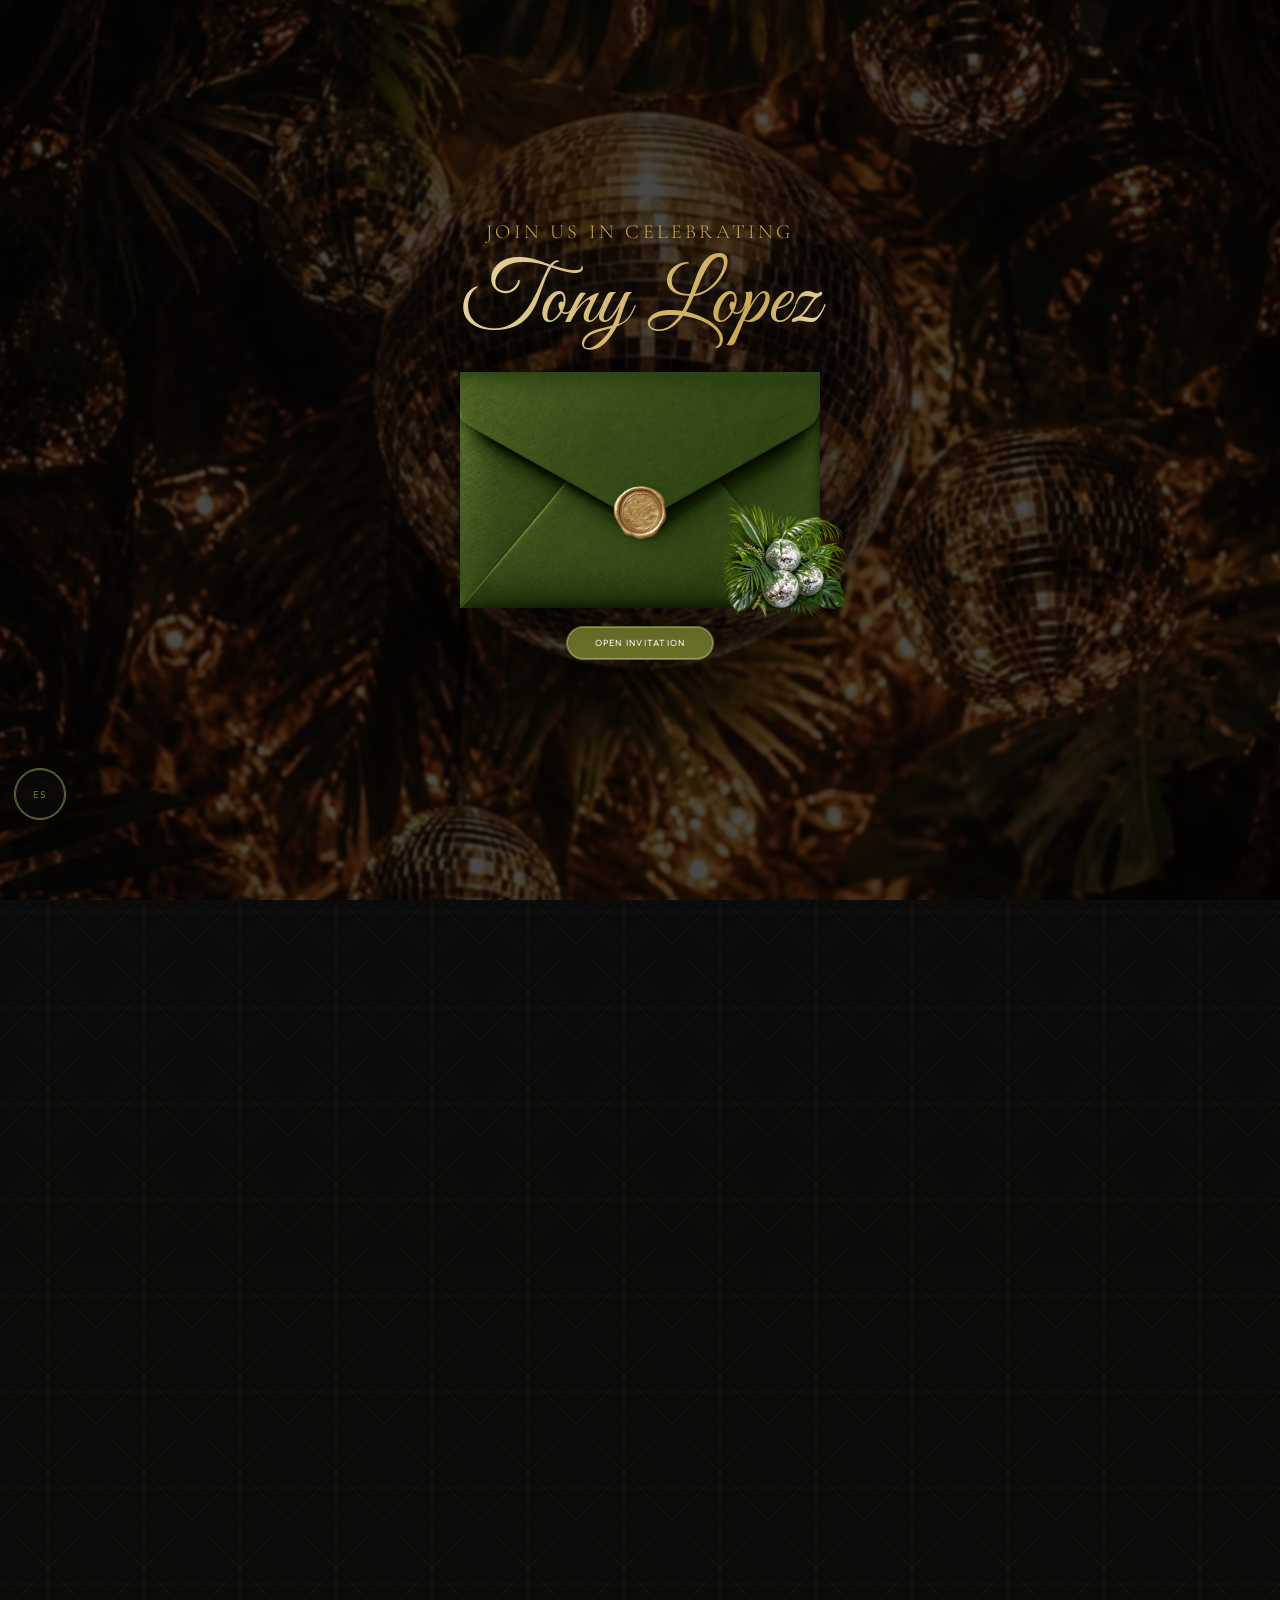
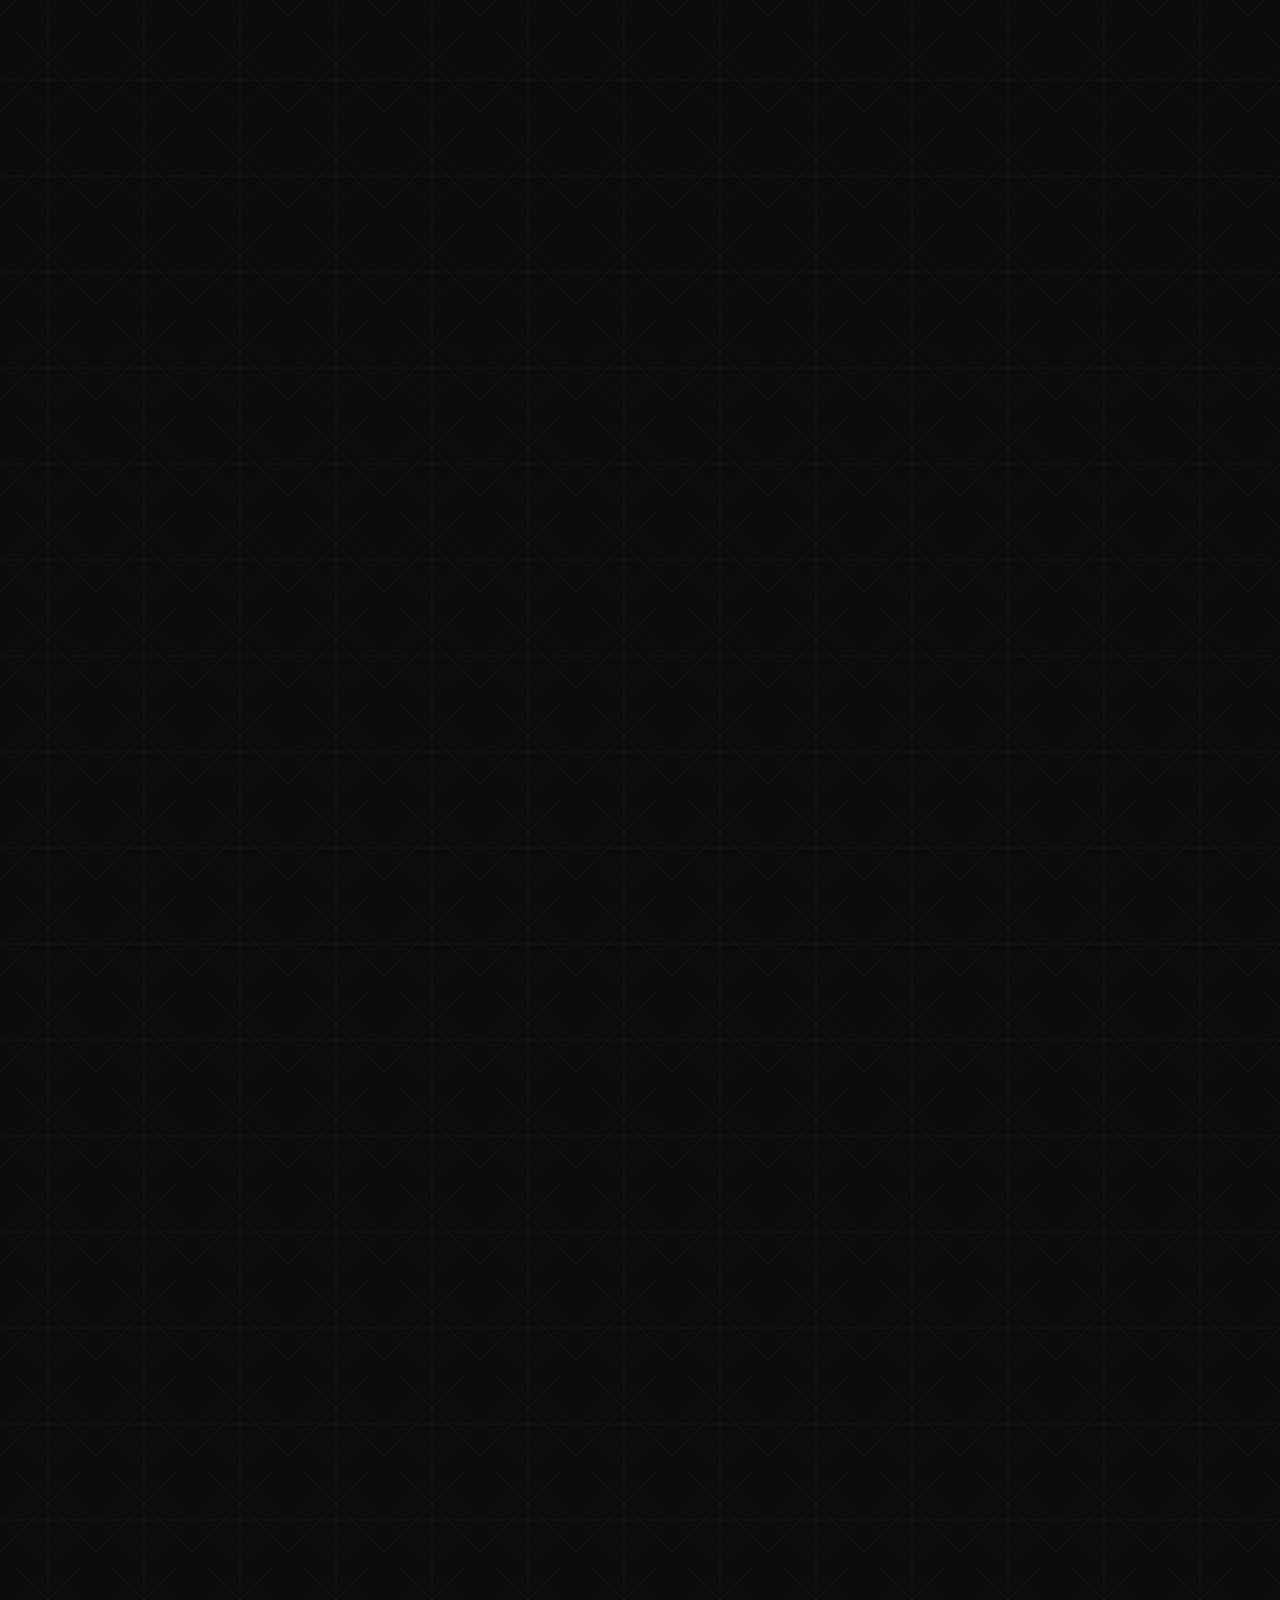
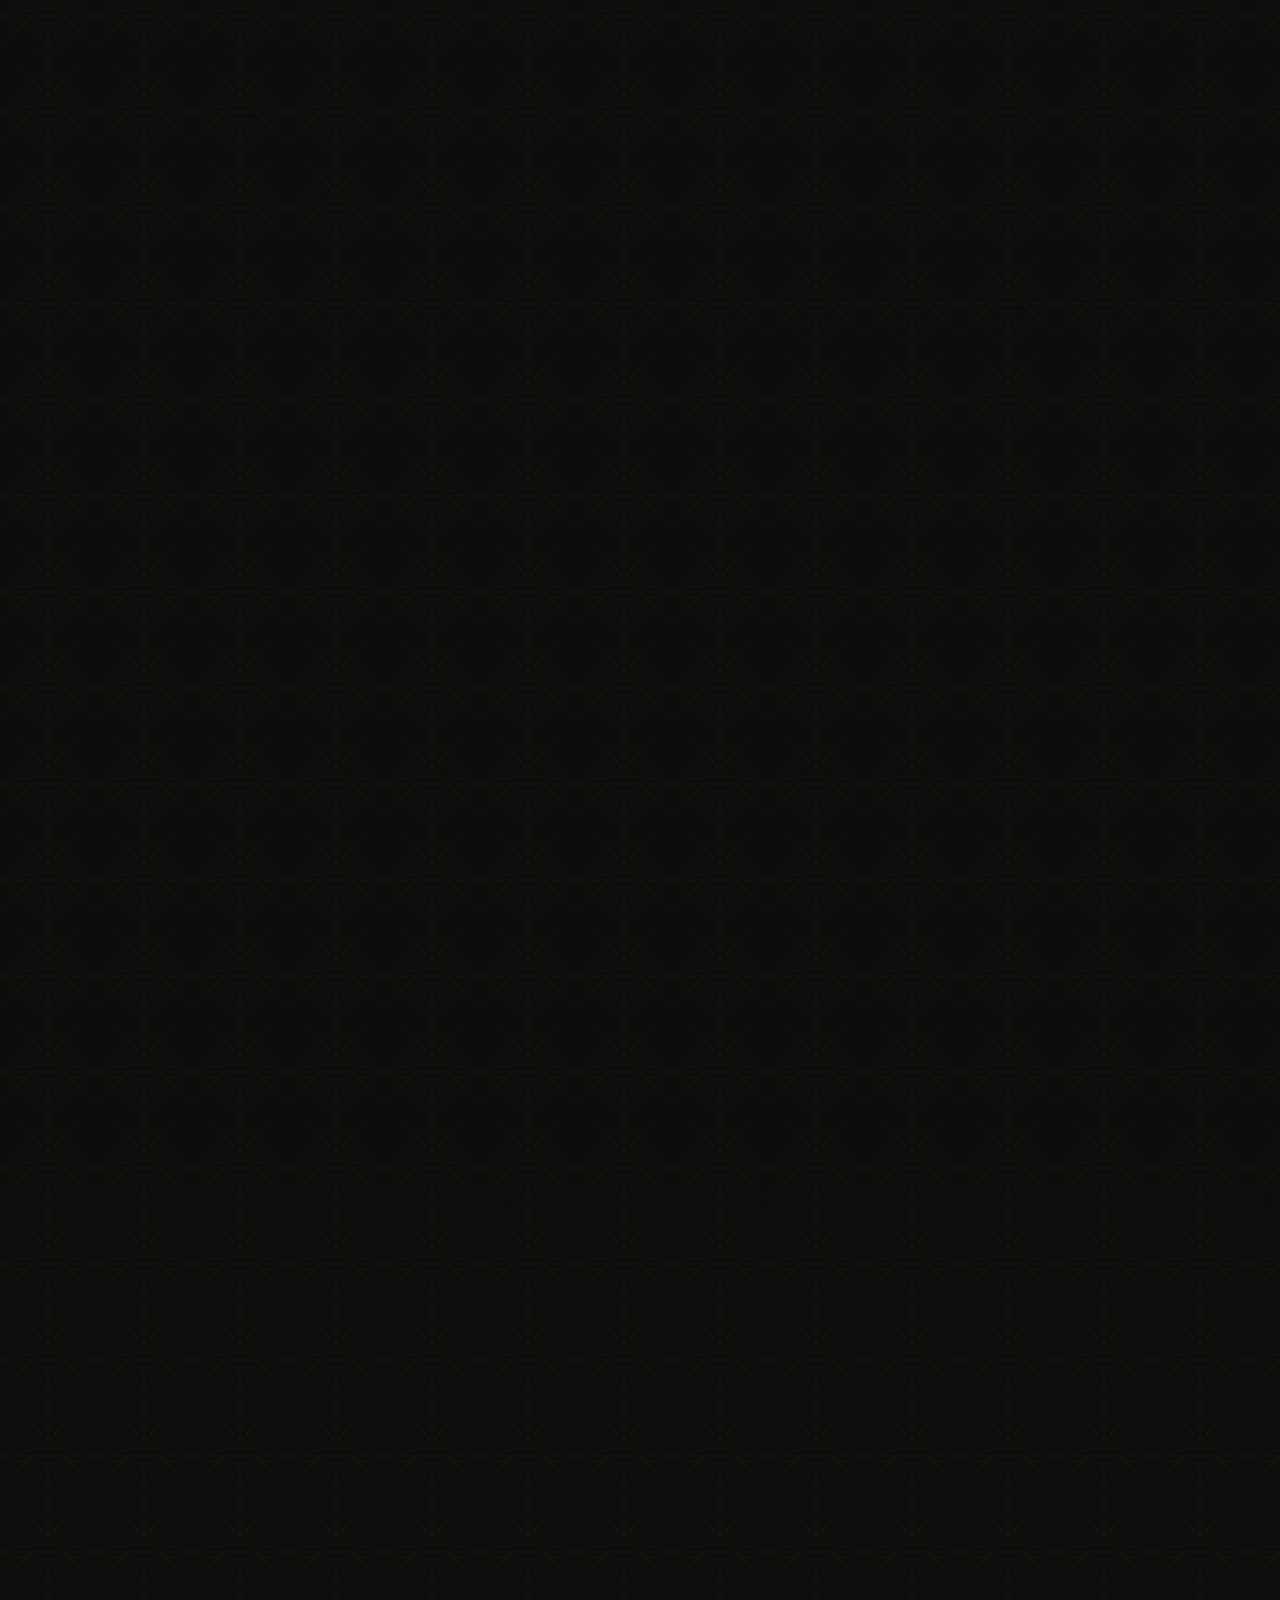
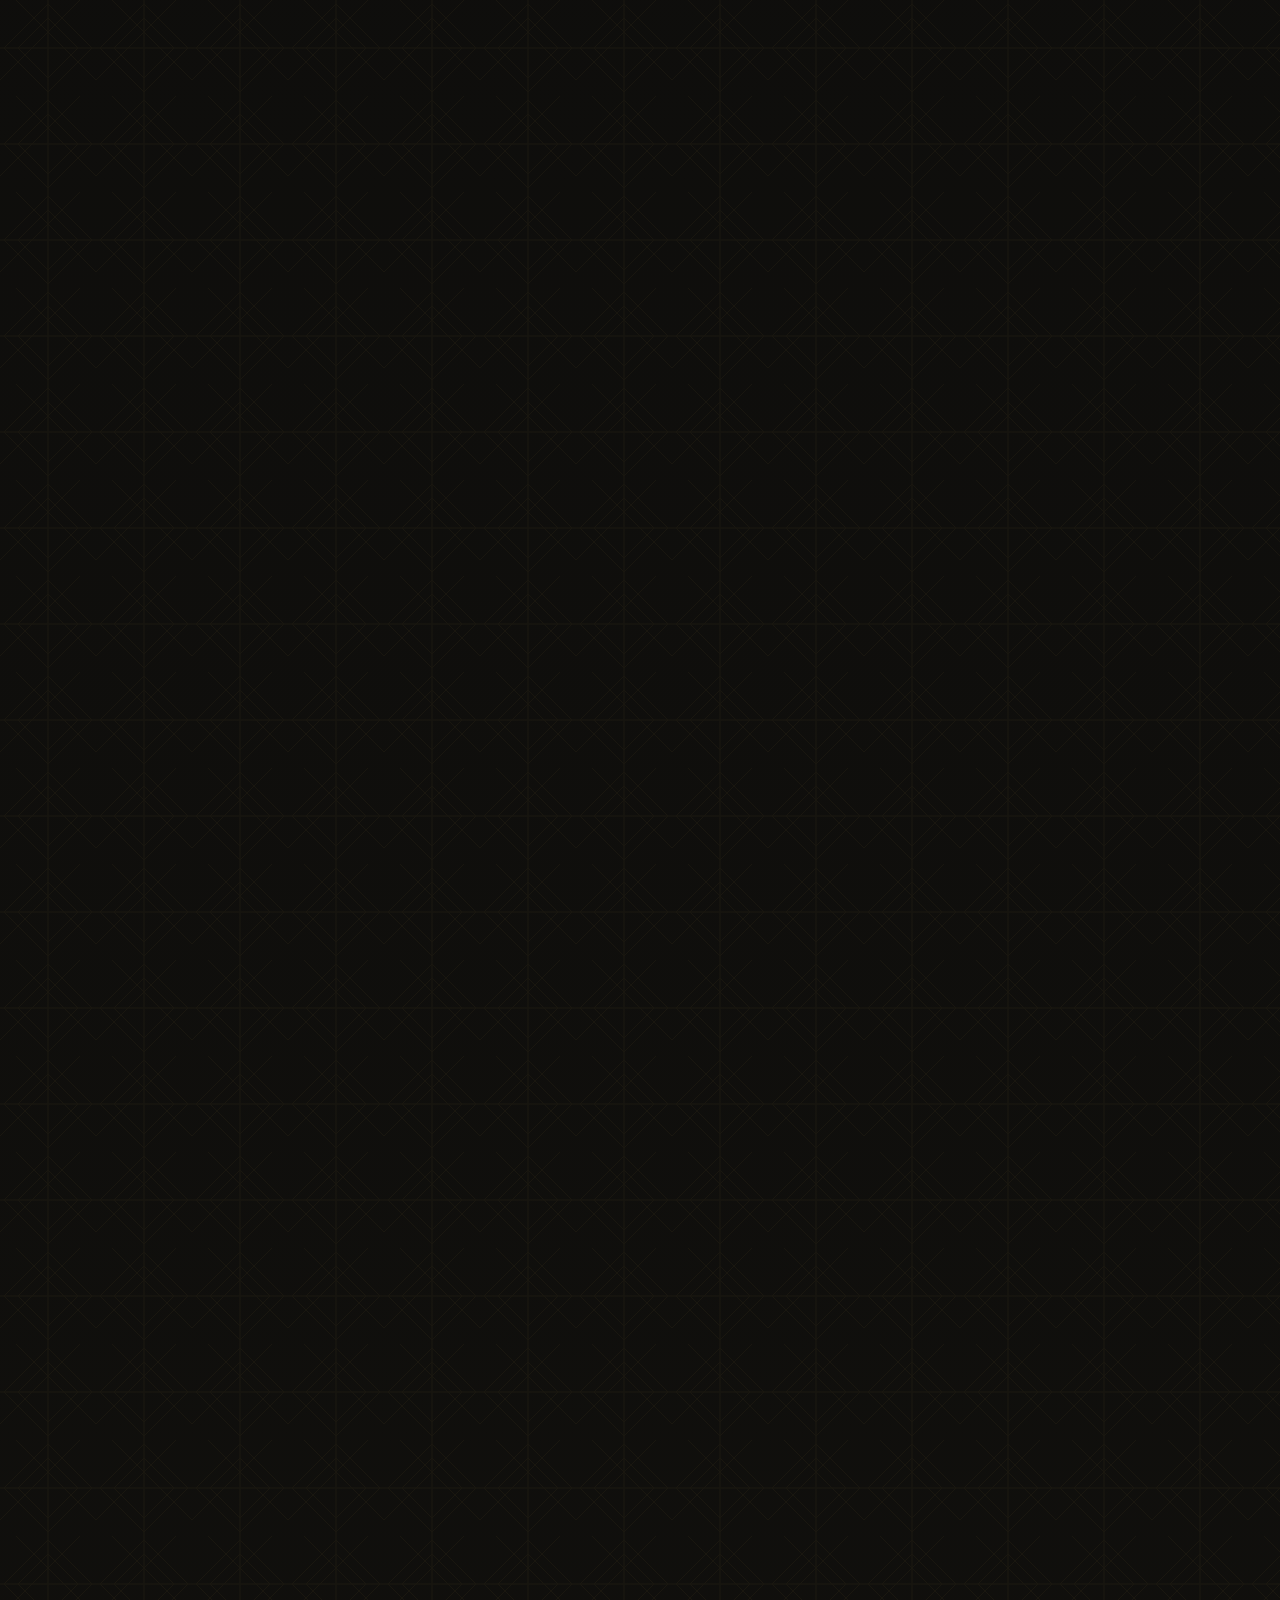
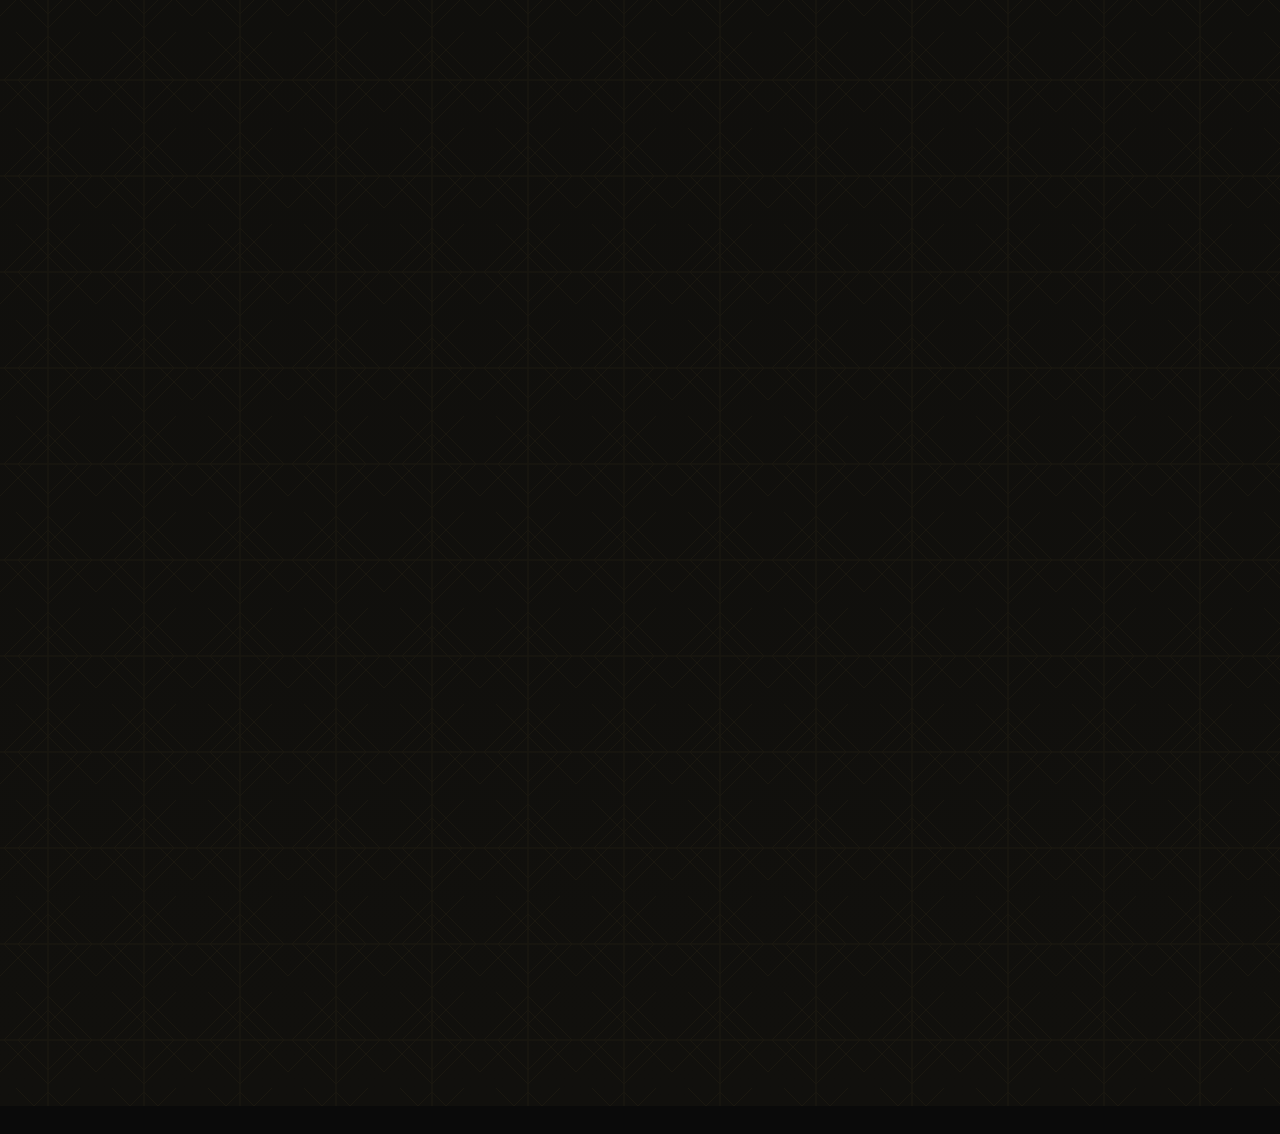
==== commit 9c2b9bcd: "fecha" ====
--- a/index.html
+++ b/index.html
@@ -25,7 +25,7 @@
     <link href="https://fonts.googleapis.com/css2?family=Cormorant+Garamond:ital,wght@0,300;0,400;0,500;0,600;1,300;1,400&amp;family=Great+Vibes&amp;family=Outfit:wght@300;400;500;600&amp;display=swap" rel="stylesheet">
     <link rel="stylesheet" href="https://cdnjs.cloudflare.com/ajax/libs/font-awesome/6.5.2/css/all.min.css" crossorigin="anonymous" referrerpolicy="no-referrer">
     <script src="https://cdn.lordicon.com/lordicon.js"></script>
-    <link rel="stylesheet" href="styles.css">
+    <link rel="stylesheet" href="styles.css?v=20260925-2">
 </head>
 <body>
     <!-- PORTADA -->
@@ -445,8 +445,8 @@
     </div>
 
     <script src="config.js"></script>
-    <script src="guest-seeds.js"></script>
-    <script src="script.js"></script>
-    <script type="module" src="database.js"></script>
+    <script src="guest-seeds.js?v=20260925-2"></script>
+    <script src="script.js?v=20260925-2"></script>
+    <script type="module" src="database.js?v=20260925-3"></script>
 </body>
 </html>
--- a/styles.css
+++ b/styles.css
@@ -2231,13 +2231,13 @@
 .rsvp-final-container {
     margin-top: 14px;
     border: 1px solid var(--line);
-    background: rgba(255, 255, 255, 0.88);
+    background: #000;
     padding: 12px;
 }
 
 .rsvp-final-container p {
     margin: 0;
-    color: var(--rose-dark);
+    color: #F5EDD6;
 }
 
 .rsvp-popup-overlay {
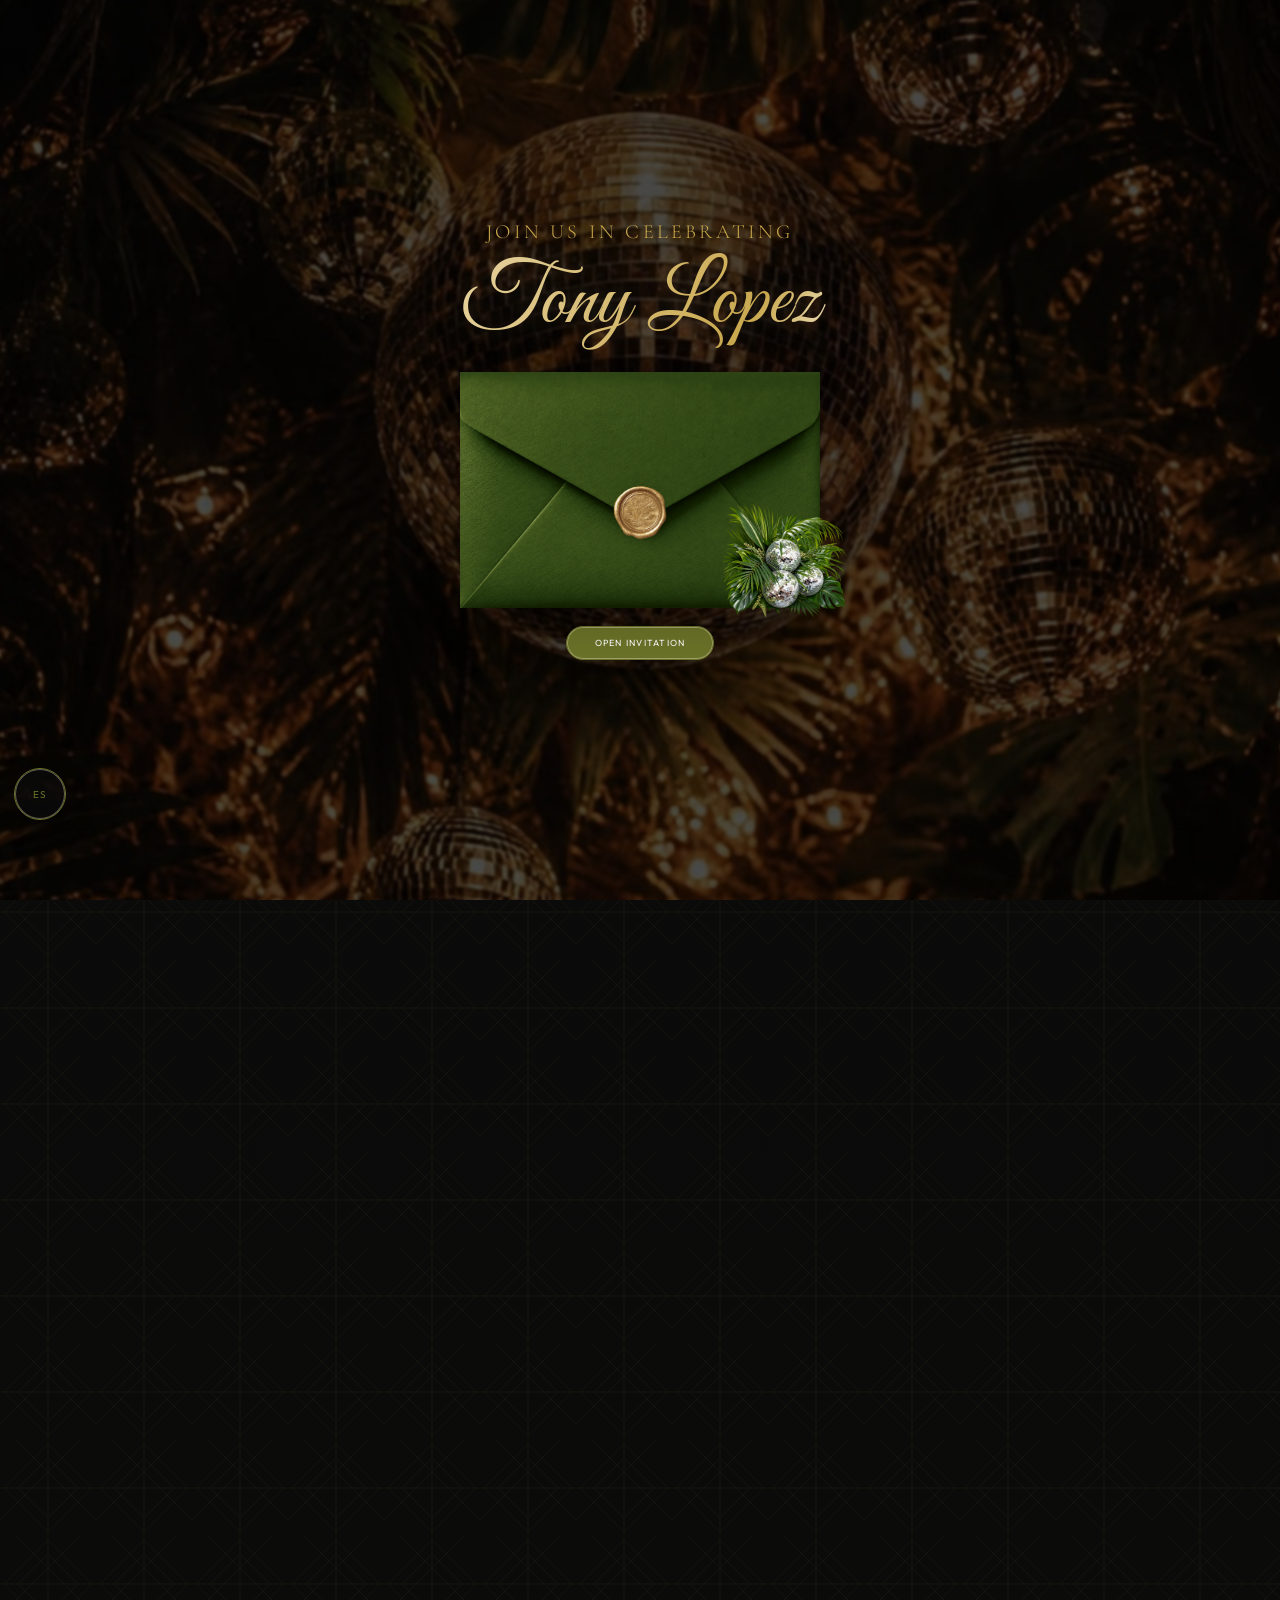
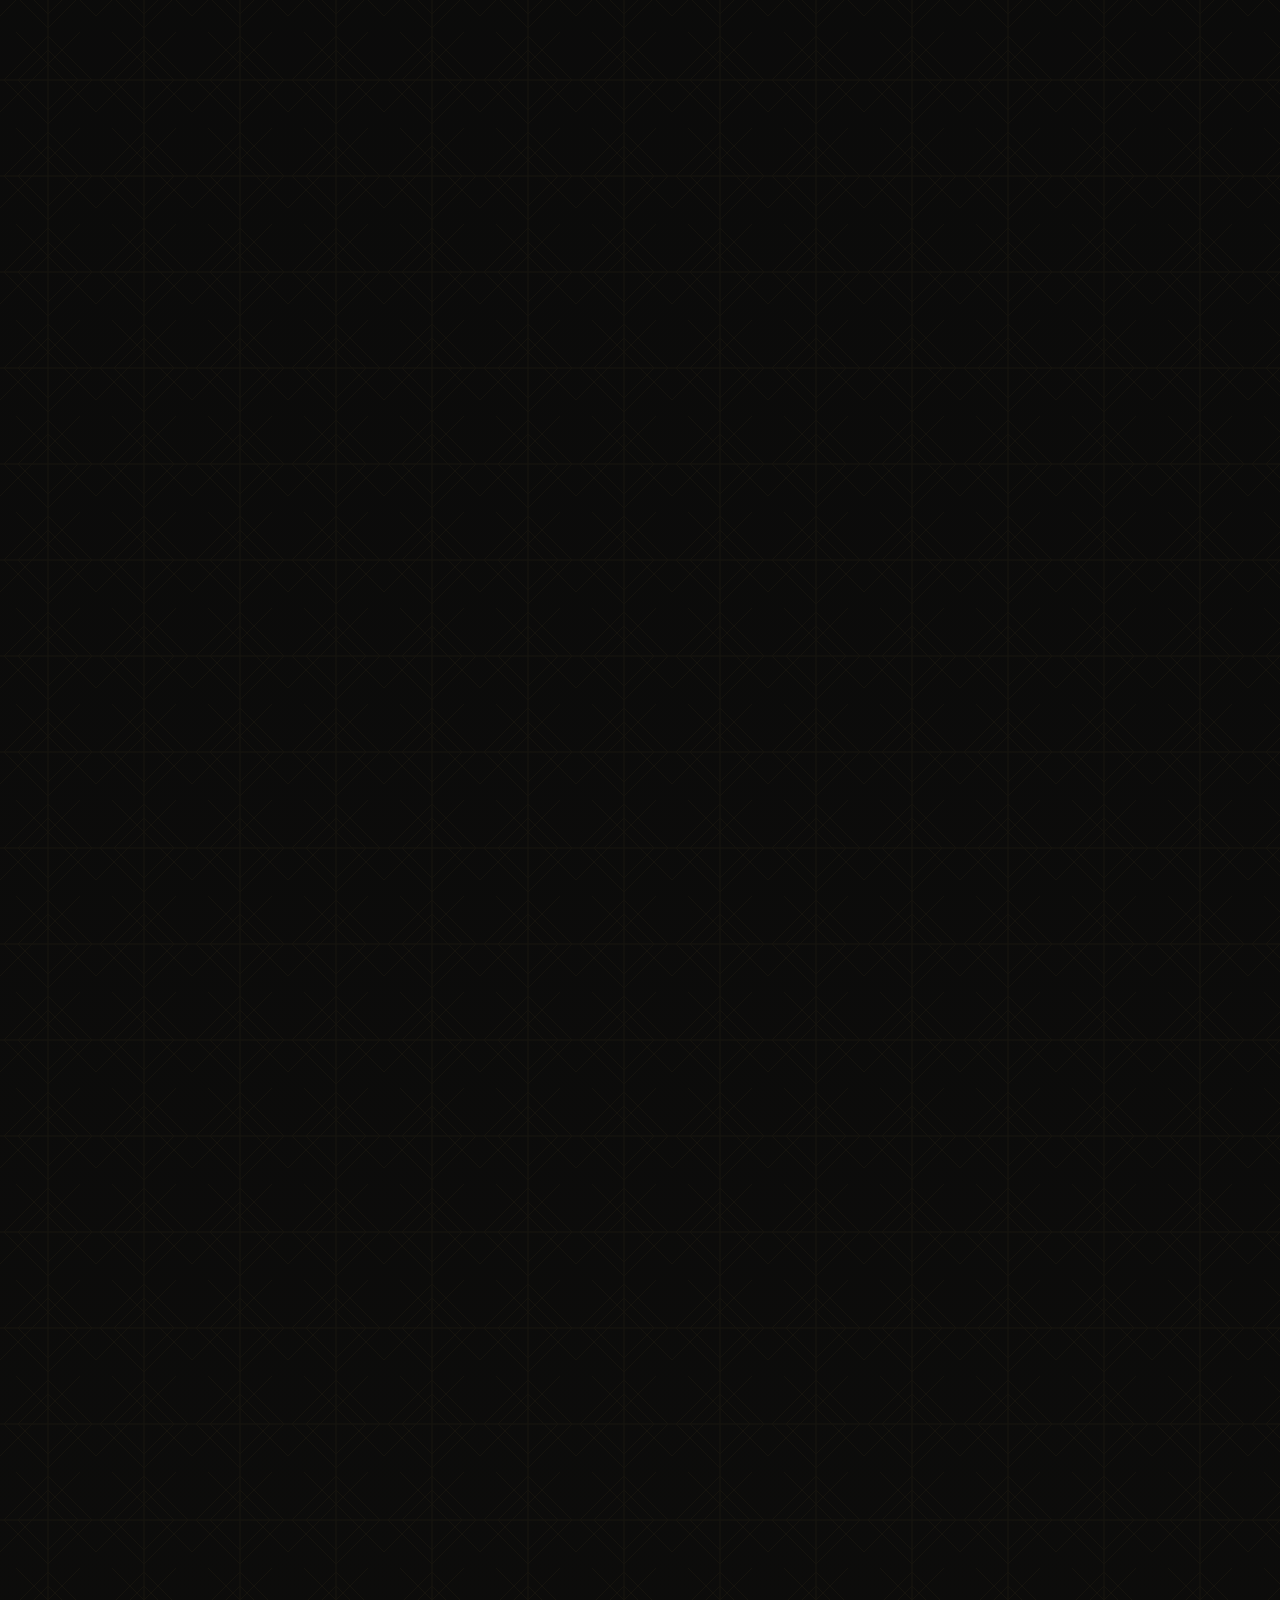
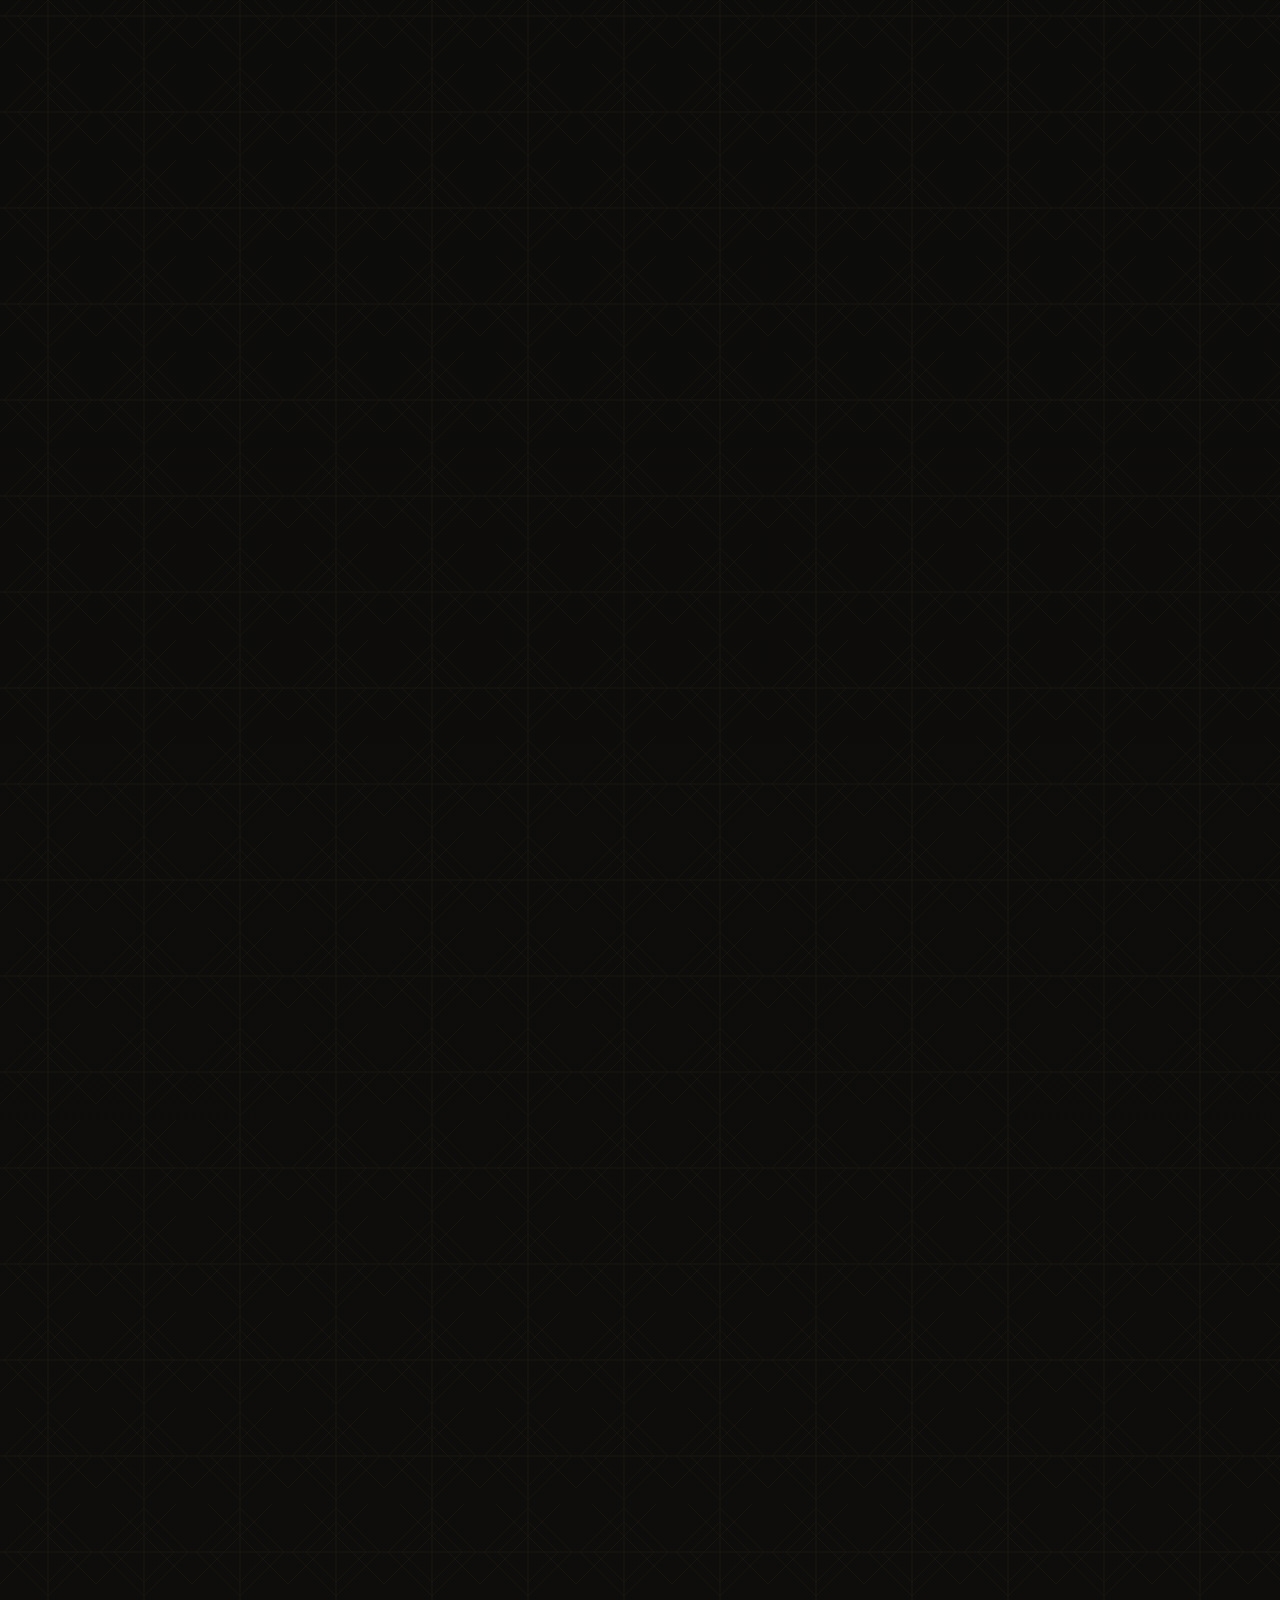
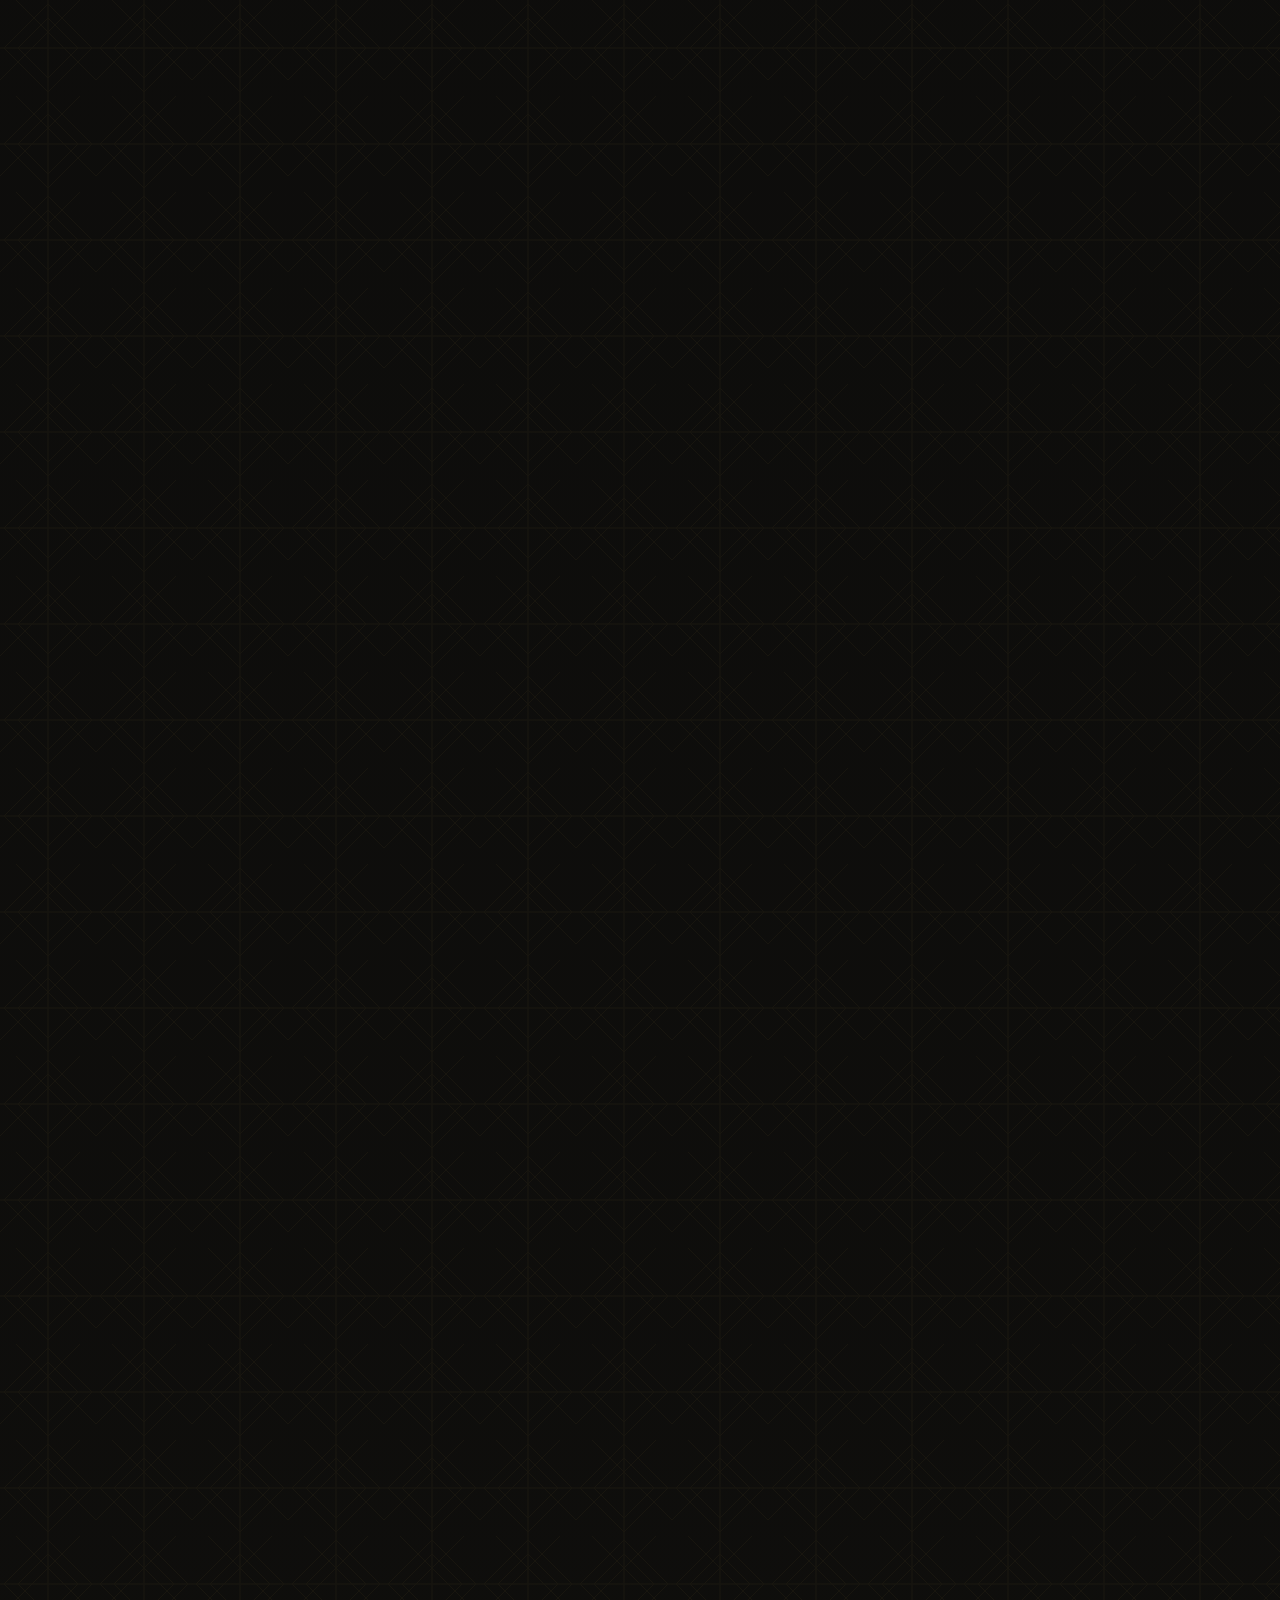
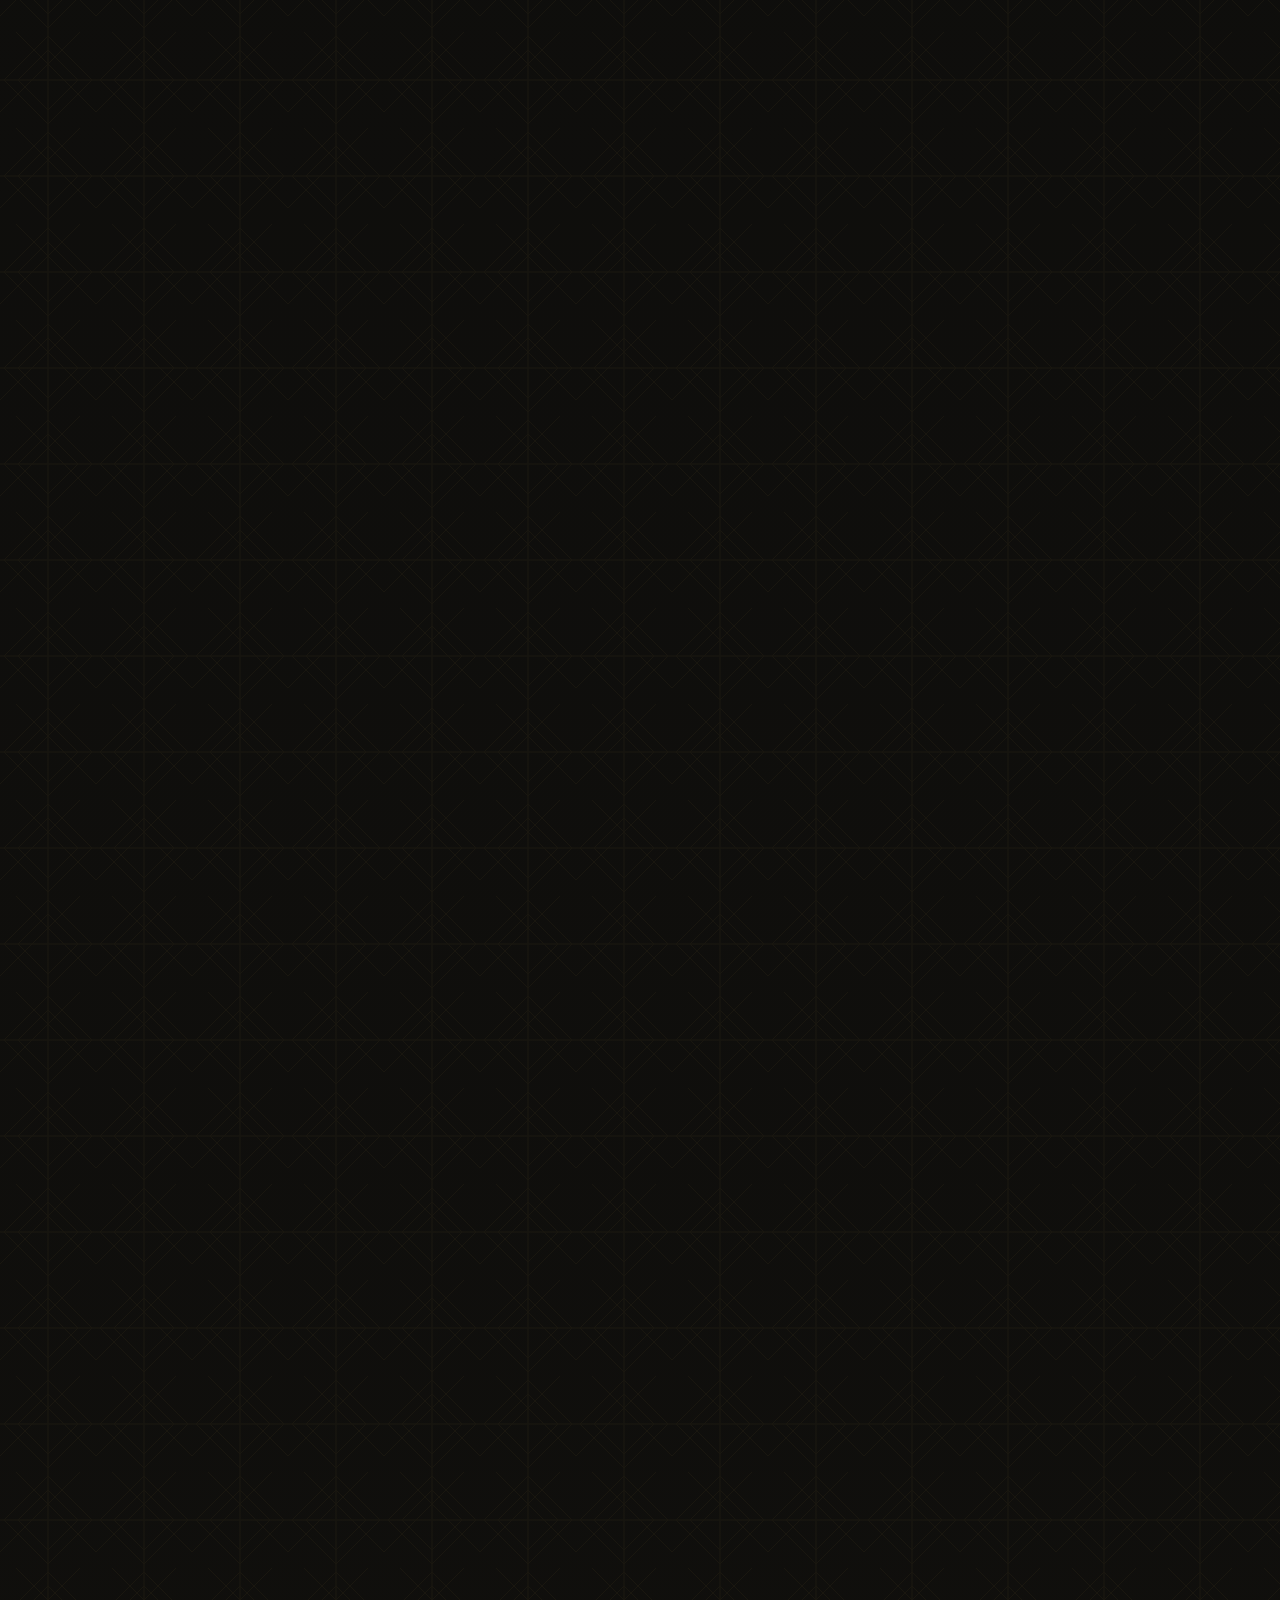
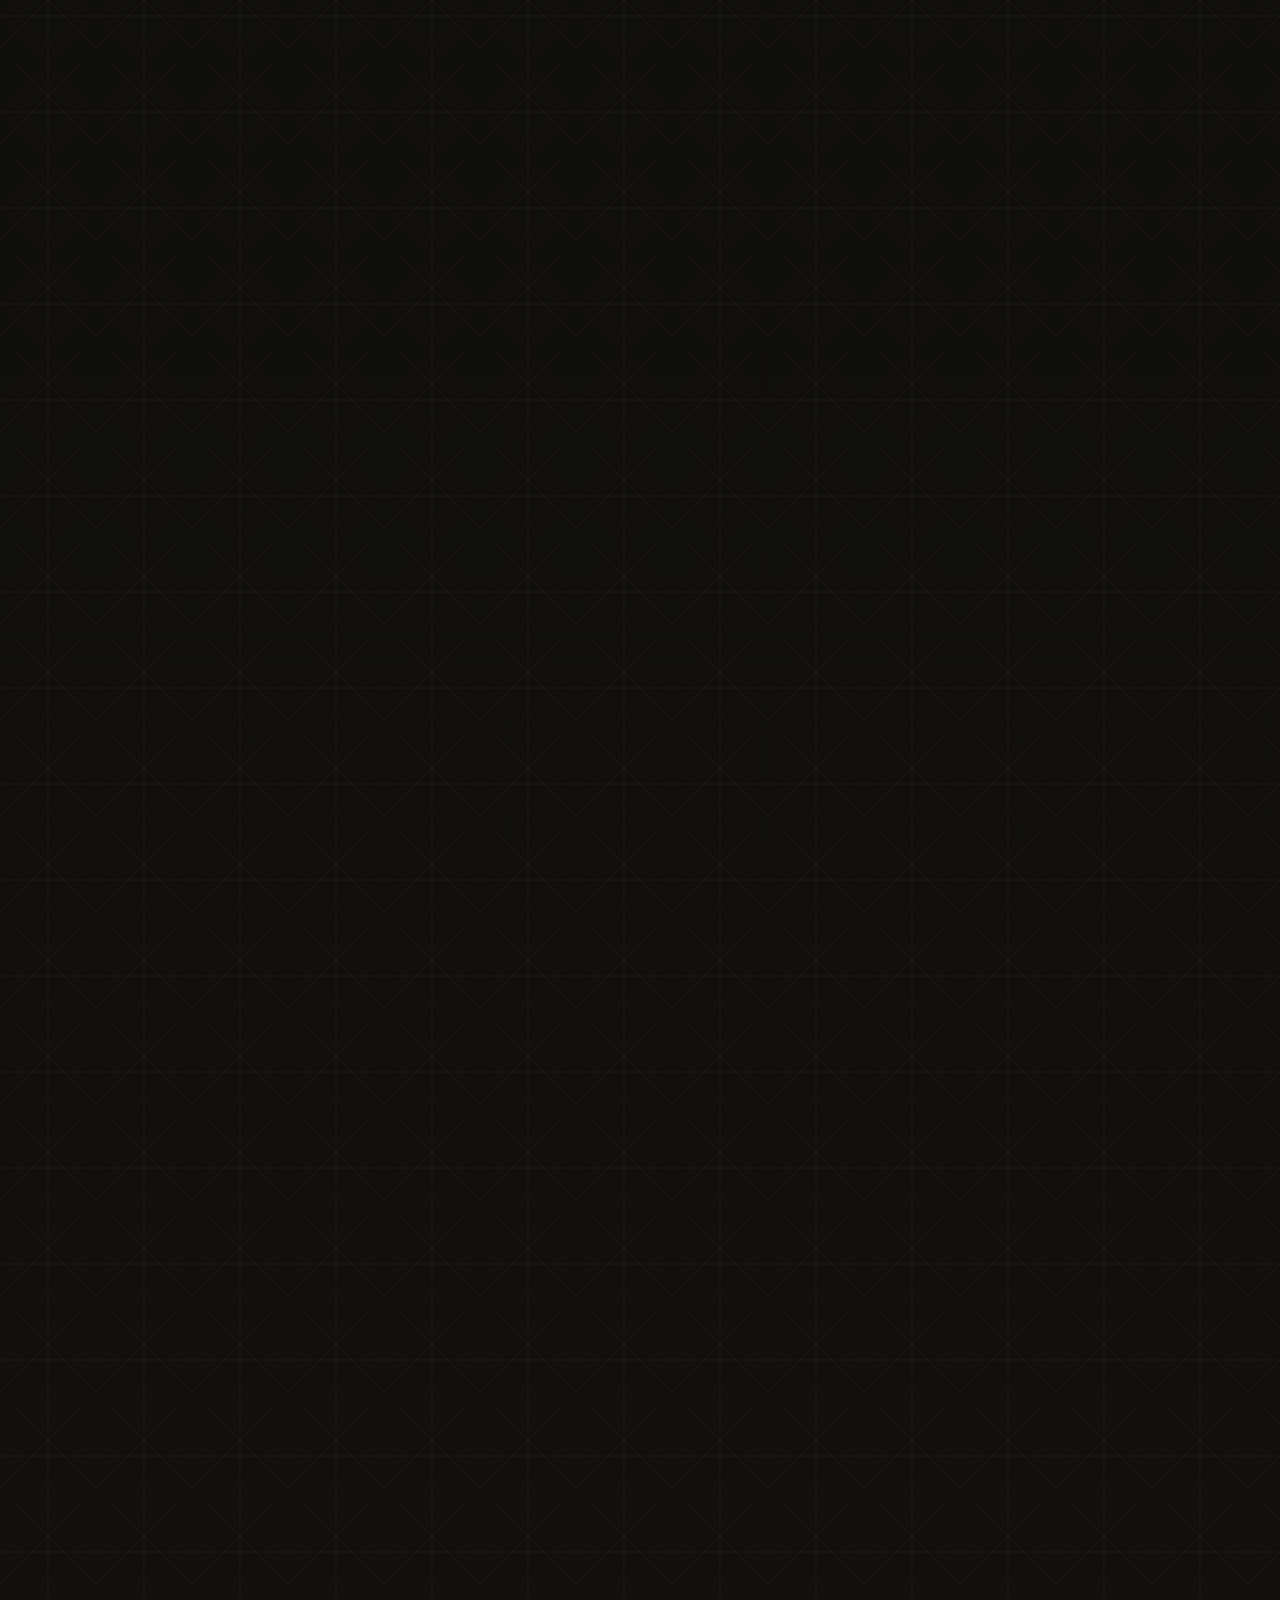
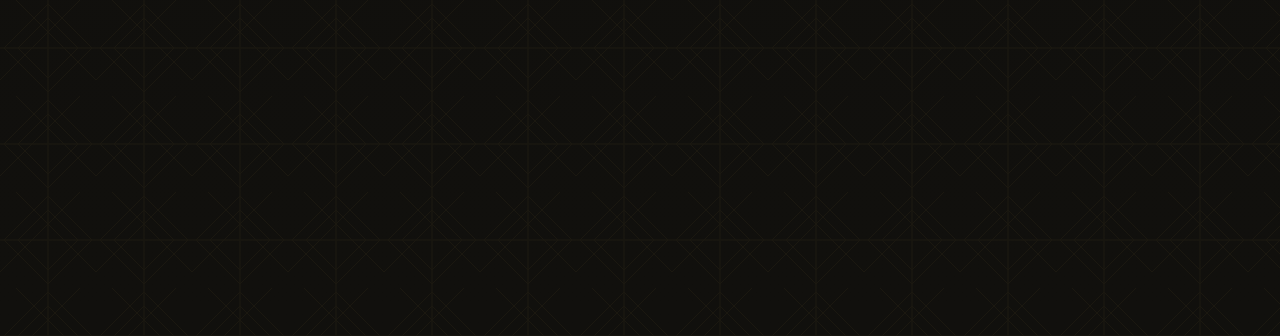
==== commit 3be827c3: "fotos" ====
--- a/index.html
+++ b/index.html
@@ -10,7 +10,7 @@
   <!-- Open Graph (WhatsApp, Facebook) -->
   <meta property="og:title" content="Happy Birthday Tony">
   <meta property="og:description" content="Join us as we celebrate Tony Lopez’s 27th birthday on October 24, 2026">
-  <meta property="og:image" content="https://images.pexels.com/photos/39740604/pexels-photo-39740604.png">
+  <meta property="og:image" content="https://images.pexels.com/photos/39994225/pexels-photo-39994225.jpeg">
   <meta property="og:image:type" content="image/jpeg">
   <meta property="og:url" content="https://tonylopez.thetwodesign.com">
   <meta property="og:type" content="website">
@@ -55,6 +55,10 @@
             </div>
         </section>
 
+        <section class="section section-separador" id="separador-f1" aria-label="Foto">
+             <img src="images/FS1.jpg" alt="Foto de Tony" class="separador-foto-img" loading="lazy">
+        </section>
+
         <section class="section names-editorial fade-in-element" id="names">
             <div class="names-grid">
                 <div class="names-block">
@@ -128,6 +132,10 @@
             </div>
         </section>
 
+        <section class="section section-separador" id="separador-fs2" aria-label="Foto">
+             <img src="images/FS2.jpg" alt="Foto de Tony" class="separador-foto-img" loading="lazy">
+        </section>
+
         <!-- Agenda -->
         <section class="section agenda-section" id="agenda">
             <div class="agenda-panel">
@@ -234,7 +242,7 @@
             <div class="section-inner dresscode-inner">
                 <img src="images/FV.png" alt="Decoración de la invitación" class="dresscode-fv-img">
                 <div class="dresscode-gifts-block" id="dresscode-block">
-                    <img src="images/DRESSCODE.png" alt="Icono código de vestimenta" class="dresscode-icon">
+                    <img src="images/DRESSCODE.png?v=20260928-1" alt="Icono código de vestimenta" class="dresscode-icon">
                     <h2 class="dresscode-title" data-i18n="dresscode_title">Código de vestimenta</h2>
 
                     <p class="dresscode-text" data-i18n="dresscode_text">Esta noche merece tu mejor versión. Te invitamos a vestir en Gala Formal para celebrar juntos este gran momento.</p>
@@ -254,6 +262,10 @@
 
         <section class="section section-separador" id="separador-regalos" aria-label="Separador visual">
                     <img src="images/FS2.jpeg" alt="Separador visual" class="separador-foto-img" loading="lazy">
+        </section>
+
+        <section class="section section-separador" id="separador-fs4" aria-label="Foto">
+             <img src="images/FS4.jpg" alt="Foto de Tony" class="separador-foto-img" loading="lazy">
         </section>
 
         <section class="section album-section events-section" id="album">
@@ -394,8 +406,12 @@
             </div>
         </section>
 
-         <section class="section section-separador section-separador-rotativo" id="separador-rotativo" aria-label="Separador visual rotativo" data-rotativo-images="images/FR1.jpeg,images/FR2.jpeg,images/FR3.jpeg,images/FR4.jpeg" data-rotativo-positions="50% center,50% center,50% center,50% center">
+        <section class="section section-separador section-separador-rotativo" id="separador-rotativo" aria-label="Separador visual rotativo" data-rotativo-images="images/FR1.jpeg,images/FR2.jpeg,images/FR3.jpeg,images/FR4.jpeg" data-rotativo-positions="50% center,50% center,50% center,50% center">
              <img src="images/FR1.jpeg" alt="Separador visual" class="separador-foto-img" loading="lazy">
+        </section>
+
+        <section class="section section-separador" id="separador-fs3" aria-label="Foto">
+             <img src="images/FS3.jpg" alt="Foto de Tony" class="separador-foto-img" loading="lazy">
         </section>
 
         <section id="frase-final" class="section final-cierre-section">
--- a/styles.css
+++ b/styles.css
@@ -3150,6 +3150,18 @@
     object-position: center;
 }
 
+#separador-f1,
+#separador-f1 .separador-foto-img {
+    min-height: clamp(500px, 75vh, 850px);
+    height: clamp(500px, 75vh, 850px);
+}
+
+#separador-fs2,
+#separador-fs2 .separador-foto-img {
+    min-height: clamp(500px, 75vh, 850px);
+    height: clamp(500px, 75vh, 850px);
+}
+
 #invitado,
 #bendiciones,
 #events,
